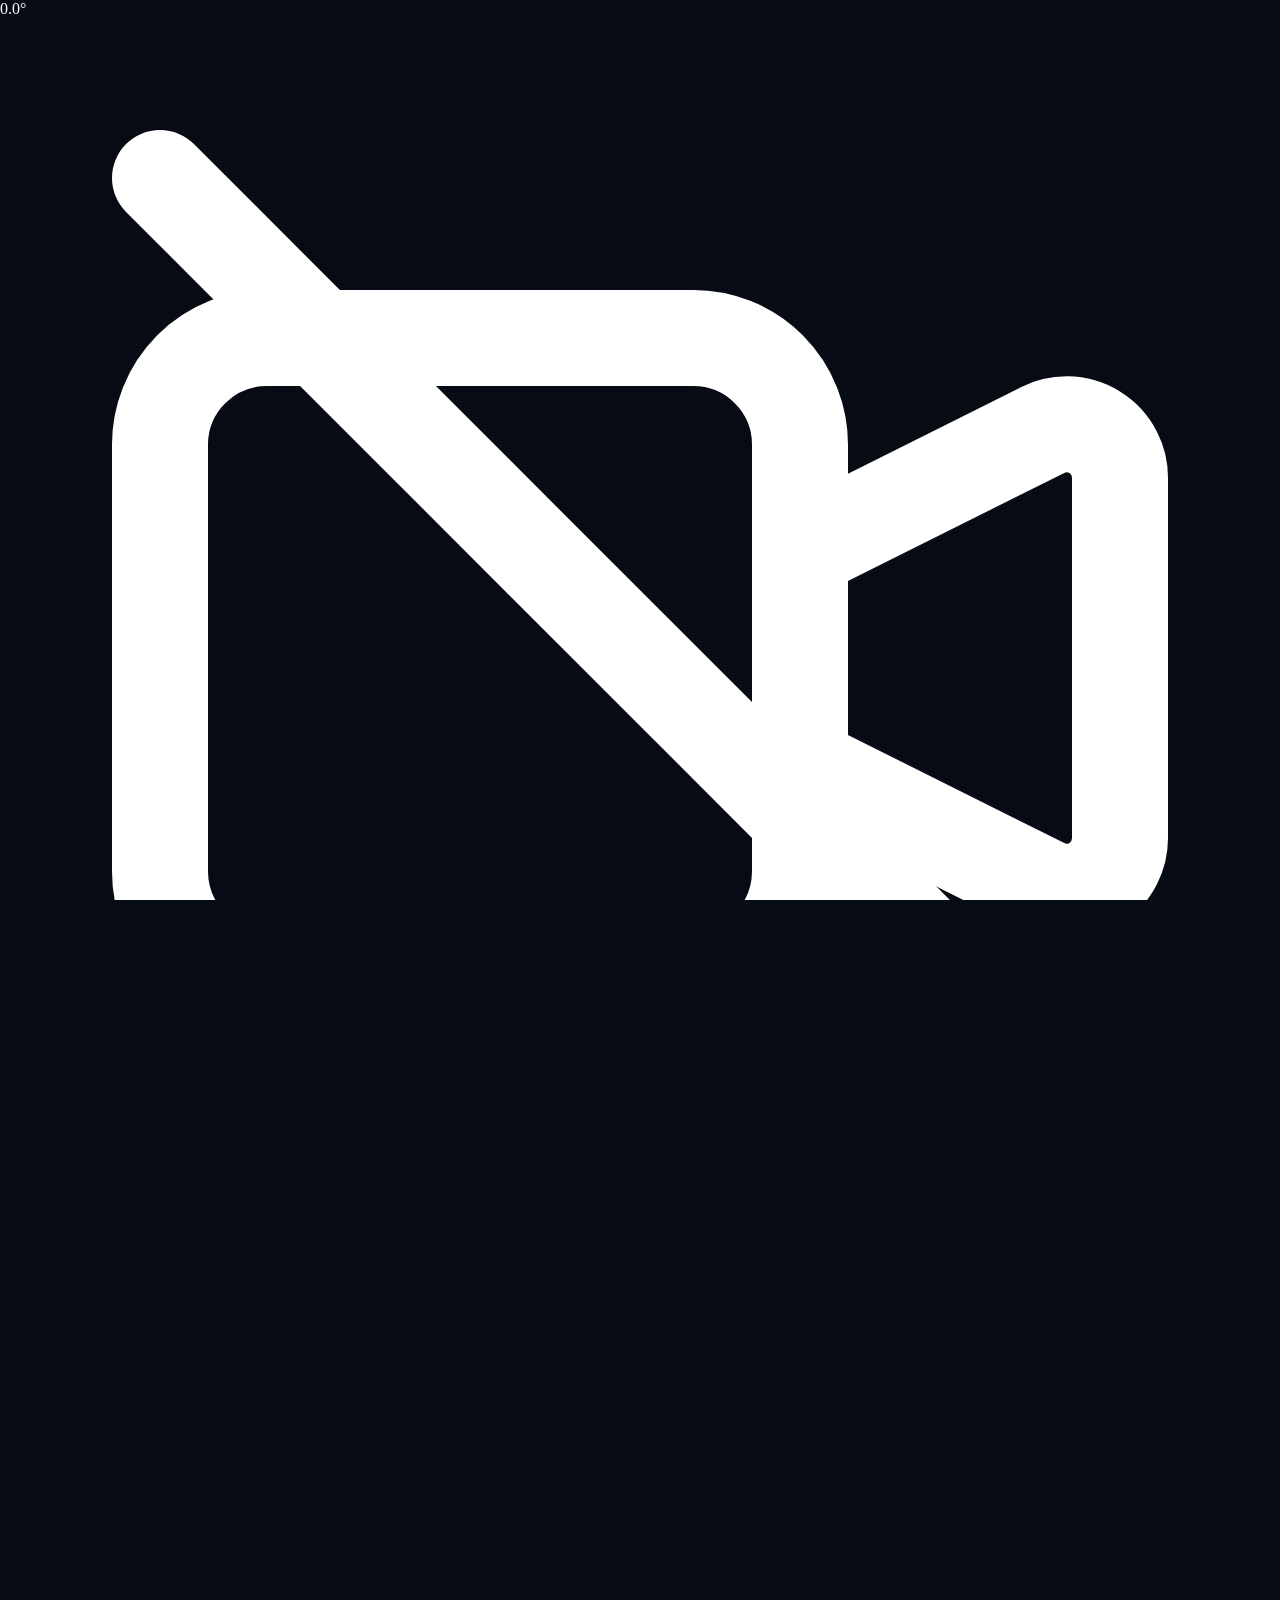
==== 4kamera.html @ cb36cef1 "Rename kamera.html to 4kamera.html" ====
<!DOCTYPE html>
<html lang="id">
<head>
    <meta charset="UTF-8">
    <meta name="viewport" content="width=device-width, initial-scale=1.0, maximum-scale=1.0, user-scalable=no, viewport-fit=cover">
    <title>Kamera Inspeksi - BBWS Brantas</title>
    <link rel="icon" href="data:,">
    <link rel="preconnect" href="https://fonts.googleapis.com">
    <link rel="preconnect" href="https://fonts.gstatic.com" crossorigin>
    <link href="https://fonts.googleapis.com/css2?family=Inter:wght@400;500;600;700;800;900&family=JetBrains+Mono:wght@600;700;800&display=swap" rel="stylesheet">
    <script src="https://cdn.tailwindcss.com/3.4.17"></script>
    <script>
        tailwind.config = {
            theme: {
                extend: {
                    fontFamily: {
                        sans: ['Inter', '-apple-system', 'BlinkMacSystemFont', 'Segoe UI', 'Roboto', 'sans-serif'],
                        mono: ['JetBrains Mono', 'monospace']
                    },
                    colors: {
                        pupr: { navy: '#0B1120', deep: '#1E3A8A', blue: '#1D4ED8', gold: '#F59E0B' }
                    }
                }
            }
        }
    </script>
    <style>
        html, body {
            background-color: #070B14;
            color: #FFFFFF;
            -webkit-tap-highlight-color: transparent;
            overflow: hidden;
            height: 100dvh;
            width: 100vw;
            margin: 0;
            padding: 0;
        }
        #cameraStream {
            position: absolute;
            inset: 0;
            width: 100%;
            height: 100%;
            object-fit: cover;
            z-index: 0;
            transition: transform 0.25s ease;
            transform: translate3d(0, 0, 0);
            backface-visibility: hidden;
        }
        #cameraStream.mirror { transform: translate3d(0, 0, 0) scaleX(-1); }
        .camera-grid {
            background-image: linear-gradient(to right, rgba(255, 255, 255, 0.14) 1px, transparent 1px),
                              linear-gradient(to bottom, rgba(255, 255, 255, 0.14) 1px, transparent 1px);
            background-size: 33.333% 33.333%;
        }

        .orient-icon {
            transition: transform 0.35s cubic-bezier(0.22, 1, 0.36, 1);
            transform: translate3d(0, 0, 0);
            will-change: transform;
            backface-visibility: hidden;
        }
        body[data-phys-orient="landscape-ccw"] .orient-icon {
            transform: translate3d(0, 0, 0) rotate(90deg);
        }
        body[data-phys-orient="landscape-cw"] .orient-icon {
            transform: translate3d(0, 0, 0) rotate(-90deg);
        }
        body[data-phys-orient="upside-down"] .orient-icon {
            transform: translate3d(0, 0, 0) rotate(180deg);
        }

        /* Zona aman watermark agar tidak menabrak tombol progres & panel ikon kanan */
        .watermark {
            position: relative;
            z-index: 22;
            max-width: calc(100vw - 88px);
            transform: translate3d(0, 0, 0);
            will-change: transform;
            backface-visibility: hidden;
            -webkit-backface-visibility: hidden;
            transition: transform 0.35s cubic-bezier(0.22, 1, 0.36, 1), top 0.35s ease, bottom 0.35s ease, left 0.35s ease, right 0.35s ease, max-width 0.35s ease;
            transform-origin: bottom left;
        }

        /* Rotasi +90° (landscape-ccw): aman di kiri atas, jauh di atas tombol progres bawah */
        body[data-phys-orient="landscape-ccw"] .watermark {
            position: fixed;
            top: 76px;
            left: 16px;
            bottom: auto;
            right: auto;
            width: auto;
            max-width: min(310px, calc(100dvh - 310px));
            transform-origin: top left;
            transform: translate3d(0, 0, 0) rotate(90deg) translateY(-100%);
        }

        /* Rotasi -90° (landscape-cw): aman di kanan atas-tengah, menghindari kolom ikon & tombol progres */
        body[data-phys-orient="landscape-cw"] .watermark {
            position: fixed;
            top: 84px;
            right: 68px;
            bottom: auto;
            left: auto;
            width: auto;
            max-width: min(300px, calc(100dvh - 315px));
            transform-origin: top right;
            transform: translate3d(0, 0, 0) rotate(-90deg) translateY(-100%);
        }

        /* Rotasi 180° (upside-down): aman di kanan atas dengan batas tinggi/lebar agar tidak turun ke tombol progres */
        body[data-phys-orient="upside-down"] .watermark {
            position: fixed;
            top: 76px;
            right: 16px;
            bottom: auto;
            left: auto;
            width: auto;
            max-width: min(330px, calc(100vw - 88px));
            transform-origin: top right;
            transform: translate3d(0, 0, 0) rotate(180deg) translateY(-100%);
        }

        @media (orientation: landscape) {
            .orient-icon { transform: translate3d(0, 0, 0) !important; }
            .watermark {
                position: static !important;
                width: auto !important;
                max-width: min(440px, 54vw) !important;
                transform: translate3d(0, 0, 0) !important;
                transform-origin: bottom left !important;
            }
            #watermarkOverlay { font-size: 0.88em; }
            #cameraHeader { padding-top: 0.65rem !important; padding-bottom: 0.75rem !important; }
            #cameraFooter { padding-top: 0.5rem !important; padding-bottom: 0.75rem !important; }
            #modeSelectorRow { margin-bottom: 0.65rem !important; }
            #shutterBtn { width: 4.1rem !important; height: 4.1rem !important; }
            #navLinksRow { margin-top: 0.45rem !important; }
        }

        .wm-text-shadow {
            text-shadow: 0 1px 3px rgba(0, 0, 0, 0.95), 0 2px 8px rgba(0, 0, 0, 0.85);
        }

        #waterpasTrack, #waterpasBubble {
            transform: translate3d(0, 0, 0);
            will-change: transform;
            backface-visibility: hidden;
        }

        @keyframes pulsePop {
            0% { transform: scale(0.7); opacity: 0; }
            40% { transform: scale(1.08); opacity: 1; }
            100% { transform: scale(1); opacity: 1; }
        }
        .countdown-pop { animation: pulsePop 0.35s cubic-bezier(0.16, 1, 0.3, 1); }
        #flashEffect { position: absolute; inset: 0; background: #FFFFFF; z-index: 45; opacity: 0; pointer-events: none; }
        .flash-animate { animation: flashAnim 0.32s ease-out; }
        @keyframes flashAnim { 0% { opacity: 0.92; } 100% { opacity: 0; } }
        .hide-scrollbar::-webkit-scrollbar { display: none; }
        .hide-scrollbar { -ms-overflow-style: none; scrollbar-width: none; }
    </style>
    <script src="https://cdn.jsdelivr.net/npm/@supabase/supabase-js@2"></script>
    <script src="assets/js/supabase.js"></script>
</head>
<body class="relative select-none font-sans antialiased" data-phys-orient="portrait">

    <!-- 1. VIEWFINDER KAMERA -->
    <div id="viewfinderStage" class="absolute inset-0 overflow-hidden bg-slate-950">
        <video id="cameraStream" autoplay playsinline muted></video>
        <div id="gridOverlay" class="hidden camera-grid absolute inset-0 z-[5] pointer-events-none"></div>

        <!-- WATERPAS DIGITAL (DEFAULT NONAKTIF) -->
        <div id="waterpasWrapper" class="hidden absolute inset-0 z-[7] pointer-events-none flex items-center justify-center">
            <div class="relative flex flex-col items-center">
                <div class="w-44 h-[1.5px] bg-white/30 relative flex items-center justify-center">
                    <div class="w-8 h-3 border-x-2 border-amber-400/80"></div>
                    <div id="waterpasBar" class="absolute w-32 h-[2px] bg-amber-400 rounded-full transition-colors duration-150"></div>
                </div>
                <div id="waterpasTrack" class="mt-2.5 w-32 h-3.5 rounded-full bg-black/55 border border-white/25 backdrop-blur-xs relative flex items-center justify-center overflow-hidden">
                    <div class="w-4 h-full border-x border-white/40 z-10"></div>
                    <div id="waterpasBubble" class="w-3.5 h-2.5 rounded-full bg-amber-400 shadow-[0_0_8px_rgba(251,191,36,0.9)]"></div>
                </div>
                <span id="waterpasDegText" class="mt-1 px-1.5 py-0.5 rounded bg-black/50 font-mono text-[10px] font-bold text-amber-300 tabular-nums">0.0°</span>
            </div>
        </div>

        <!-- FALLBACK KAMERA -->
        <div id="cameraFallback" class="hidden absolute inset-0 z-[6] bg-gradient-to-b from-slate-900 via-slate-950 to-black flex flex-col items-center justify-center px-6 text-center pointer-events-auto">
            <div class="w-16 h-16 rounded-3xl bg-amber-500/15 border border-amber-400/30 text-amber-400 flex items-center justify-center mb-4">
                <svg class="w-8 h-8" fill="none" stroke="currentColor" viewBox="0 0 24 24"><path stroke-linecap="round" stroke-linejoin="round" stroke-width="1.8" d="M15 10l4.553-2.276A1 1 0 0121 8.618v6.764a1 1 0 01-1.447.894L15 14M5 18h8a2 2 0 002-2V8a2 2 0 00-2-2H5a2 2 0 00-2 2v8a2 2 0 002 2z"/><path stroke-linecap="round" stroke-linejoin="round" stroke-width="1.8" d="M3 3l18 18"/></svg>
            </div>
            <h2 class="text-base sm:text-lg font-bold text-white">Akses Kamera Diperlukan</h2>
            <p id="cameraErrorMsg" class="text-xs text-slate-400 max-w-xs mt-1.5 leading-relaxed">Izinkan akses kamera pada browser melalui HTTPS atau Localhost untuk mengambil foto verifikasi lapangan.</p>
            <div class="flex flex-wrap items-center justify-center gap-2.5 mt-5">
                <button type="button" onclick="initCamera()" class="px-4 py-2.5 rounded-xl bg-pupr-blue hover:bg-blue-600 text-white text-xs font-bold transition shadow-lg">Coba Aktifkan Ulang</button>
                <button type="button" onclick="simulateCameraCapture()" class="px-4 py-2.5 rounded-xl bg-white/10 hover:bg-white/20 border border-white/15 text-slate-200 text-xs font-semibold transition">Simulasi Jepret (Demo)</button>
            </div>
        </div>
    </div>

    <!-- LOGO LIVE OVERLAY -->
    <div id="liveLogoWrapper" class="fixed z-[25] top-20 right-4 pointer-events-none transition-all duration-300" style="transform: translate3d(0,0,0); backface-visibility: hidden;">
        <img id="liveLogoImg" src="assets/img/logo-bbws.svg" onerror="this.src='assets/img/logo.png'" alt="Logo Instansi" class="orient-icon w-16 h-16 object-contain rounded-xl border-2 border-white shadow-lg bg-white/10">
    </div>

    <!-- 2. UI OVERLAY UTAMA -->
    <div class="relative z-20 h-full w-full flex flex-col justify-between pointer-events-none">
        <!-- HEADER -->
        <header id="cameraHeader" class="relative z-30 pointer-events-auto flex items-center justify-between gap-2 px-3.5 sm:px-5 pt-3.5 pb-4 bg-gradient-to-b from-black/85 via-black/45 to-transparent">
            <div class="flex items-center gap-1.5 sm:gap-2">
                <button type="button" onclick="window.location.href='home.html'" title="Kembali ke Beranda" class="w-10 h-10 bg-black/50 hover:bg-black/70 backdrop-blur-md border border-white/15 rounded-full flex items-center justify-center text-white transition active:scale-95">
                    <svg class="w-5 h-5 orient-icon" fill="none" stroke="currentColor" viewBox="0 0 24 24"><path stroke-linecap="round" stroke-linejoin="round" stroke-width="2" d="M10 19l-7-7m0 0l7-7m-7 7h18"/></svg>
                </button>
                <button type="button" onclick="cycleFlashMode()" id="btnQuickFlash" title="Mode Flash (Mati / Aktif / Auto)" class="w-10 h-10 bg-black/50 hover:bg-black/70 backdrop-blur-md border border-white/15 rounded-full flex items-center justify-center text-white/70 transition active:scale-95 relative">
                    <svg class="w-4 h-4 orient-icon" fill="none" stroke="currentColor" viewBox="0 0 24 24"><path stroke-linecap="round" stroke-linejoin="round" stroke-width="2" d="M13 10V3L4 14h7v7l9-11h-7z"/></svg>
                    <span id="flashBadgeText" class="hidden absolute -bottom-1 right-0.5 px-1 rounded bg-amber-400 text-slate-950 text-[8px] font-black leading-tight">ON</span>
                </button>
            </div>

            <!-- Pintasan langsung menuju halaman laporan.html -->
            <button type="button" onclick="goToLaporanPage()" class="flex items-center gap-2 bg-slate-900/85 hover:bg-slate-800 backdrop-blur-md border border-white/25 px-3.5 py-2 rounded-full text-white transition active:scale-95 shadow-lg whitespace-nowrap">
                <svg class="w-4 h-4 text-emerald-400 shrink-0" fill="none" stroke="currentColor" viewBox="0 0 24 24"><path stroke-linecap="round" stroke-linejoin="round" stroke-width="2" d="M9 12l2 2 4-4m5.618-4.016A11.955 11.955 0 0112 2.944a11.955 11.955 0 01-8.618 3.04A12.02 12.02 0 003 9c0 5.591 3.824 10.29 9 11.622 5.176-1.332 9-6.03 9-11.622 0-1.042-.133-2.052-.382-3.016z"/></svg>
                <span class="text-xs font-bold tracking-wide">Buat Laporan</span>
                <span id="photoProgressCountBadge" class="px-2 py-0.5 rounded-full bg-amber-400 text-slate-950 text-[10px] font-black leading-none">0/3</span>
            </button>

            <!-- Tombol Rotasi Kamera Depan / Belakang -->
            <div class="flex items-center gap-2">
                <button type="button" onclick="switchCamera()" id="btnSwitchCamera" title="Ganti Kamera Depan / Belakang" class="w-10 h-10 bg-black/55 hover:bg-black/75 backdrop-blur-md border border-white/20 rounded-full flex items-center justify-center text-white transition active:scale-95">
                    <svg class="w-5 h-5 orient-icon" fill="none" stroke="currentColor" viewBox="0 0 24 24">
                        <path stroke-linecap="round" stroke-linejoin="round" stroke-width="1.9" d="M4 4v5h.582m15.356 2A8.001 8.001 0 004.582 9m0 0H9m11 11v-5h-.581m0 0a8.003 8.003 0 01-15.357-2m15.357 2H15"/>
                    </svg>
                </button>
            </div>
        </header>

        <!-- WATERMARK & TOOLS -->
        <div class="flex-1 relative flex items-end justify-between px-3.5 sm:px-6 pb-2.5 max-w-5xl w-full mx-auto min-h-0">
            <div id="watermarkContainer" class="watermark pointer-events-none">
                <div id="watermarkOverlay" class="w-fit max-w-full rounded-2xl transition-all duration-300 font-sans">
                    <div id="wmHeaderBanner" class="hidden items-center gap-2 bg-pupr-blue text-white px-3.5 py-1.5 rounded-t-xl text-[11px] sm:text-xs font-extrabold tracking-wide uppercase">
                        <span class="w-2 h-2 rounded-full bg-amber-400"></span><span>INSPEKSI LAPANGAN • BBWS BRANTAS</span>
                    </div>
                    <div id="wmInnerWrap" class="p-0.5 rounded-2xl">
                        <div class="flex flex-wrap items-center gap-1.5 mb-2">
                            <span id="wmId" class="bg-amber-400 text-slate-950 font-black px-2.5 py-1 rounded-md text-sm sm:text-base tracking-tight shadow-md">MEMUAT...</span>
                            <span id="wmTime" class="bg-white/95 text-slate-950 font-black px-2.5 py-1 rounded-md text-sm sm:text-base shadow-md tabular-nums">--:--</span>
                            <span id="wmProgressBadge" class="bg-pupr-blue text-white font-extrabold px-2.5 py-1 rounded-md text-xs sm:text-sm shadow-md">0%</span>
                        </div>
                        <div id="wmDetailBox" class="border-l-[3.5px] border-amber-400 pl-3 py-0.5 wm-text-shadow">
                            <p id="wmDate" class="font-extrabold text-sm sm:text-base text-white leading-tight">Memuat tanggal...</p>
                            <p id="wmAddress" class="text-xs sm:text-sm font-medium text-white leading-snug mt-1 break-words">Mendeteksi lokasi...</p>
                            <p id="wmCoords" class="text-xs sm:text-sm font-bold font-mono text-amber-300 mt-1 tabular-nums">Menunggu GPS...</p>
                            <p id="wmNoteDisplay" class="hidden text-xs font-semibold text-sky-200 mt-1.5 bg-black/55 px-2.5 py-1 rounded-md w-fit break-words"></p>
                            <div class="flex items-center gap-1.5 mt-1.5 text-[11px] text-white/90 font-medium">
                                <svg class="w-3.5 h-3.5 text-emerald-400 shrink-0" fill="none" stroke="currentColor" viewBox="0 0 24 24"><path stroke-linecap="round" stroke-linejoin="round" stroke-width="2.2" d="M9 12l2 2 4-4m5.618-4.016A11.955 11.955 0 0112 2.944a11.955 11.955 0 01-8.618 3.04A12.02 12.02 0 003 9c0 5.591 3.824 10.29 9 11.622 5.176-1.332 9-6.03 9-11.622 0-1.042-.133-2.052-.382-3.016z"/></svg>
                                <span>Timemark BBWS menjamin keaslian waktu & GPS</span>
                            </div>
                        </div>
                    </div>
                </div>
            </div>

            <div class="relative z-30 pointer-events-auto flex flex-col items-center gap-2 mb-1.5 shrink-0 ml-auto">
                <button type="button" onclick="cycleTimer()" title="Timer Jepret" class="w-10 h-10 rounded-full bg-black/55 hover:bg-black/75 backdrop-blur-md border border-white/20 flex items-center justify-center text-[11px] font-extrabold text-white transition active:scale-95"><span id="timerLabel" class="orient-icon">0s</span></button>
                <button type="button" onclick="cycleZoom()" title="Zoom Lensa" class="w-10 h-10 rounded-full bg-black/55 hover:bg-black/75 backdrop-blur-md border border-white/20 flex items-center justify-center text-[11px] font-extrabold text-white transition active:scale-95"><span id="zoomLabel" class="orient-icon">1.0x</span></button>
                <button type="button" onclick="openSheet('templateSheet'); setTimeout(() => document.getElementById('customNoteInput').focus(), 200)" title="Tambah Catatan Watermark" class="w-10 h-10 rounded-full bg-black/55 hover:bg-black/75 backdrop-blur-md border border-white/20 flex items-center justify-center text-white transition active:scale-95"><svg class="w-4 h-4 orient-icon" fill="none" stroke="currentColor" viewBox="0 0 24 24"><path stroke-linecap="round" stroke-linejoin="round" stroke-width="2" d="M11 5H6a2 2 0 00-2 2v11a2 2 0 002 2h11a2 2 0 002-2v-5m-1.414-9.414a2 2 0 112.828 2.828L11.828 15H9v-2.828l8.586-8.586z"/></svg></button>
                <button type="button" onclick="updateLocationInfo(true)" title="Perbarui GPS" class="w-10 h-10 rounded-full bg-black/55 hover:bg-black/75 backdrop-blur-md border border-white/20 flex items-center justify-center text-emerald-300 transition active:scale-95"><svg class="w-4 h-4 orient-icon" fill="none" stroke="currentColor" viewBox="0 0 24 24"><path stroke-linecap="round" stroke-linejoin="round" stroke-width="2" d="M17.657 16.657L13.414 20.9a1.998 1.998 0 01-2.827 0l-4.244-4.243a8 8 0 1111.314 0z"/><path stroke-linecap="round" stroke-linejoin="round" stroke-width="2" d="M15 11a3 3 0 11-6 0 3 3 0 016 0z"/></svg></button>
            </div>
        </div>

        <!-- FOOTER (SHUTTER & KONTROL) -->
        <footer id="cameraFooter" class="relative z-30 pointer-events-auto pt-2.5 pb-5 sm:pb-6 px-4 bg-gradient-to-t from-black via-black/85 to-transparent">
            <div class="max-w-md mx-auto">
                <div id="modeSelectorRow" class="flex items-center justify-center gap-2 mb-4">
                    <button type="button" onclick="setMode('0')" id="btnMode0" class="px-3.5 py-1.5 rounded-full text-xs font-extrabold bg-amber-400 text-slate-950 shadow-lg shadow-amber-500/25 transition flex items-center gap-1.5"><span>0% Awal</span><span id="chkMode0" class="hidden text-emerald-800 font-black">✓</span></button>
                    <button type="button" onclick="setMode('50')" id="btnMode50" class="px-3.5 py-1.5 rounded-full text-xs font-bold bg-white/15 hover:bg-white/25 text-white backdrop-blur-md border border-white/10 transition flex items-center gap-1.5"><span>50% Proses</span><span id="chkMode50" class="hidden text-emerald-400 font-black">✓</span></button>
                    <button type="button" onclick="setMode('100')" id="btnMode100" class="px-3.5 py-1.5 rounded-full text-xs font-bold bg-white/15 hover:bg-white/25 text-white backdrop-blur-md border border-white/10 transition flex items-center gap-1.5"><span>100% Selesai</span><span id="chkMode100" class="hidden text-emerald-400 font-black">✓</span></button>
                </div>

                <div class="flex items-center justify-between px-4 sm:px-8">
                    <!-- Galeri Sesi Foto -->
                    <button type="button" onclick="openSheet('sessionPhotosSheet')" class="flex flex-col items-center gap-1 group">
                        <div id="sessionThumbBox" class="w-12 h-12 rounded-2xl bg-white/15 group-hover:bg-white/25 border border-white/25 backdrop-blur-md flex items-center justify-center overflow-hidden transition"><svg class="w-5 h-5 text-slate-300 orient-icon" fill="none" stroke="currentColor" viewBox="0 0 24 24"><path stroke-linecap="round" stroke-linejoin="round" stroke-width="1.9" d="M4 16l4.586-4.586a2 2 0 012.828 0L16 16m-2-2l1.586-1.586a2 2 0 012.828 0L20 14m-6-6h.01M6 20h12a2 2 0 002-2V6a2 2 0 00-2-2H6a2 2 0 00-2 2v12a2 2 0 002 2z"/></svg></div>
                        <span class="text-[10px] font-semibold text-slate-300">Sesi Foto</span>
                    </button>

                    <!-- TOMBOL SHUTTER -->
                    <button id="shutterBtn" type="button" onclick="triggerCapture()" aria-label="Ambil Foto" class="w-20 h-20 rounded-full border-4 border-white p-1.5 flex items-center justify-center bg-transparent active:scale-90 transition shadow-[0_0_28px_rgba(255,255,255,0.25)] cursor-pointer touch-manipulation"><div class="w-full h-full bg-white hover:bg-slate-100 rounded-full transition pointer-events-none"></div></button>

                    <button type="button" onclick="openSheet('templateSheet')" class="flex flex-col items-center gap-1 group">
                        <div class="w-12 h-12 rounded-2xl bg-white/15 group-hover:bg-white/25 border border-white/25 backdrop-blur-md flex items-center justify-center text-white transition"><svg class="w-5 h-5 text-sky-300 orient-icon" fill="none" stroke="currentColor" viewBox="0 0 24 24"><path stroke-linecap="round" stroke-linejoin="round" stroke-width="1.9" d="M4 5a1 1 0 011-1h14a1 1 0 011 1v2a1 1 0 01-1 1H5a1 1 0 01-1-1V5zM4 13a1 1 0 011-1h6a1 1 0 011 1v6a1 1 0 01-1 1H5a1 1 0 01-1-1v-6zM16 13a1 1 0 011-1h2a1 1 0 011 1v6a1 1 0 01-1 1h-2a1 1 0 01-1-1v-6z"/></svg></div>
                        <span class="text-[10px] font-semibold text-slate-300">Templat & Logo</span>
                    </button>
                </div>

                <div id="navLinksRow" class="flex items-center justify-center gap-6 mt-3 text-[11px] font-bold">
                    <button type="button" onclick="goToLaporanPage()" class="text-slate-400 hover:text-white transition">Laporan</button>
                    <span class="text-white border-b-2 border-amber-400 pb-0.5">Kamera</span>
                    <button type="button" onclick="window.location.href='home.html'" class="text-slate-400 hover:text-white transition">Beranda</button>
                    <button type="button" onclick="openSheet('settingsSheet')" class="text-slate-400 hover:text-white transition">Setelan</button>
                </div>
            </div>
        </footer>
    </div>

    <!-- BOTTOM SHEET 1: RINGKASAN SESI FOTO & STATUS DRIVE -->
    <div id="sessionPhotosSheet" class="hidden fixed inset-0 z-50 bg-slate-950/80 backdrop-blur-sm flex-col justify-end" onclick="if(event.target===this) closeSheet('sessionPhotosSheet')">
        <div class="bg-white text-slate-900 rounded-t-[28px] max-w-xl w-full mx-auto shadow-2xl border-t border-slate-200 p-5 sm:p-6">
            <div class="flex items-center justify-between pb-3.5 border-b border-slate-100">
                <div>
                    <div class="flex items-center gap-1.5">
                        <span id="attendanceSummaryBadge" class="inline-block text-[10px] font-bold text-slate-500 bg-slate-100 px-2 py-0.5 rounded-md">Belum Absen Masuk</span>
                        <span id="driveSyncGlobalBadge" class="inline-block text-[10px] font-bold text-sky-700 bg-sky-50 px-2 py-0.5 rounded-md border border-sky-200">Auto-Backup Drive</span>
                    </div>
                    <h3 class="text-base sm:text-lg font-extrabold text-slate-900 mt-1">Dokumentasi Sesi (0% • 50% • 100%)</h3>
                </div>
                <div class="flex items-center gap-2">
                    <button type="button" onclick="openConfirmResetModal()" class="w-9 h-9 rounded-full bg-red-50 hover:bg-red-100 flex items-center justify-center text-red-600 transition" title="Kosongkan Sesi Foto">
                        <svg class="w-4 h-4" fill="none" stroke="currentColor" viewBox="0 0 24 24"><path stroke-linecap="round" stroke-linejoin="round" stroke-width="2" d="M19 7l-.867 12.142A2 2 0 0116.138 21H7.862a2 2 0 01-1.995-1.858L5 7m5 4v6m4-6v6m1-10V4a1 1 0 00-1-1h-4a1 1 0 00-1 1v3M4 7h16"/></svg>
                    </button>
                    <button type="button" onclick="closeSheet('sessionPhotosSheet')" class="w-9 h-9 rounded-full bg-slate-100 hover:bg-slate-200 flex items-center justify-center text-slate-600">
                        <svg class="w-5 h-5" fill="none" stroke="currentColor" viewBox="0 0 24 24"><path stroke-linecap="round" stroke-linejoin="round" stroke-width="2" d="M6 18L18 6M6 6l12 12"/></svg>
                    </button>
                </div>
            </div>

            <div class="grid grid-cols-3 gap-2.5 mt-4">
                <div class="p-2.5 rounded-2xl border border-slate-200 bg-slate-50 flex flex-col items-center text-center">
                    <span class="text-[11px] font-extrabold text-slate-800">0% Awal</span>
                    <span id="metaTime0" class="text-[9px] text-slate-400 mb-1">Absen Masuk</span>
                    <div id="slotImg0" onclick="previewSlotPhoto('0')" class="w-full h-24 rounded-xl bg-slate-200/70 flex items-center justify-center overflow-hidden mb-1.5 text-[10px] text-slate-400 cursor-pointer hover:opacity-85 transition">Belum</div>
                    <span id="driveBadge0" class="text-[9px] font-semibold text-slate-400 mb-1.5">Menunggu foto</span>
                    <button type="button" onclick="jumpToCameraMode('0')" class="w-full py-1.5 rounded-lg bg-pupr-blue hover:bg-blue-700 text-white text-[11px] font-bold transition">Ambil 0%</button>
                </div>
                <div class="p-2.5 rounded-2xl border border-slate-200 bg-slate-50 flex flex-col items-center text-center">
                    <span class="text-[11px] font-extrabold text-slate-800">50% Proses</span>
                    <span id="metaTime50" class="text-[9px] text-slate-400 mb-1">Progres Kerja</span>
                    <div id="slotImg50" onclick="previewSlotPhoto('50')" class="w-full h-24 rounded-xl bg-slate-200/70 flex items-center justify-center overflow-hidden mb-1.5 text-[10px] text-slate-400 cursor-pointer hover:opacity-85 transition">Belum</div>
                    <span id="driveBadge50" class="text-[9px] font-semibold text-slate-400 mb-1.5">Menunggu foto</span>
                    <button type="button" onclick="jumpToCameraMode('50')" class="w-full py-1.5 rounded-lg bg-pupr-blue hover:bg-blue-700 text-white text-[11px] font-bold transition">Ambil 50%</button>
                </div>
                <div class="p-2.5 rounded-2xl border border-slate-200 bg-slate-50 flex flex-col items-center text-center">
                    <span class="text-[11px] font-extrabold text-slate-800">100% Selesai</span>
                    <span id="metaTime100" class="text-[9px] text-slate-400 mb-1">Absen Pulang</span>
                    <div id="slotImg100" onclick="previewSlotPhoto('100')" class="w-full h-24 rounded-xl bg-slate-200/70 flex items-center justify-center overflow-hidden mb-1.5 text-[10px] text-slate-400 cursor-pointer hover:opacity-85 transition">Belum</div>
                    <span id="driveBadge100" class="text-[9px] font-semibold text-slate-400 mb-1.5">Menunggu foto</span>
                    <button type="button" onclick="jumpToCameraMode('100')" class="w-full py-1.5 rounded-lg bg-pupr-blue hover:bg-blue-700 text-white text-[11px] font-bold transition">Ambil 100%</button>
                </div>
            </div>

            <div class="mt-4 p-3 rounded-2xl bg-emerald-50/90 border border-emerald-200 text-[11px] text-emerald-900">
                <strong>Proteksi Sesi Aktif:</strong> Setiap foto yang disimpan otomatis di-backup ke Google Drive instansi sehingga aman meski terjadi jeda waktu atau pergantian sesi.
            </div>

            <div class="mt-4 flex items-center gap-2.5">
                <button type="button" onclick="closeSheet('sessionPhotosSheet')" class="px-4 py-3 rounded-2xl bg-slate-100 hover:bg-slate-200 text-slate-700 font-bold text-xs">Tutup</button>
                <button type="button" onclick="goToLaporanPage()" class="flex-1 py-3.5 px-5 rounded-2xl bg-gradient-to-r from-pupr-deep to-pupr-blue hover:from-blue-900 hover:to-blue-700 text-white font-extrabold text-xs sm:text-sm shadow-lg transition">
                    Lanjut ke Halaman Laporan &rarr;
                </button>
            </div>
        </div>
    </div>

    <!-- BOTTOM SHEET 2: PENGATURAN SISTEM, GRID (#), WATERPAS & SENSOR -->
    <div id="settingsSheet" class="hidden fixed inset-0 z-50 bg-black/60 backdrop-blur-xs flex-col justify-end" onclick="if(event.target===this) closeSheet('settingsSheet')">
        <div class="bg-white text-slate-900 rounded-t-[28px] p-5 sm:p-6 max-w-xl w-full mx-auto shadow-2xl max-h-[85vh] overflow-y-auto">
            <div class="flex items-center justify-between pb-3.5 border-b border-slate-100">
                <div><h3 class="text-base sm:text-lg font-extrabold text-slate-900">Pengaturan Kamera & Sistem</h3><p class="text-[11px] text-slate-500">Bantuan grid (#), waterpas, orientasi sensor & keamanan galeri</p></div>
                <button type="button" onclick="closeSheet('settingsSheet')" class="w-8 h-8 rounded-full bg-slate-100 hover:bg-slate-200 flex items-center justify-center text-slate-600"><svg class="w-4 h-4" fill="none" stroke="currentColor" viewBox="0 0 24 24"><path stroke-linecap="round" stroke-linejoin="round" stroke-width="2" d="M6 18L18 6M6 6l12 12"/></svg></button>
            </div>
            <div class="space-y-4 mt-4 text-xs">
                <div class="p-3.5 rounded-2xl bg-slate-50 border border-slate-200/80 space-y-2.5">
                    <p class="font-bold text-slate-900">Bantuan Komposisi & Kemiringan (Default: Mati)</p>
                    <div class="grid grid-cols-2 gap-2.5">
                        <button type="button" onclick="toggleGrid()" id="btnSettingGrid" class="flex items-center justify-between px-3.5 py-2.5 rounded-xl border border-slate-200 bg-white text-slate-700 font-bold transition">
                            <span class="flex items-center gap-2">
                                <span class="font-mono font-black text-sm text-pupr-blue">#</span>
                                <span>Grid Bantu</span>
                            </span>
                            <span id="gridStatusLabel" class="text-[10px] px-2 py-0.5 rounded-md bg-slate-200 text-slate-700 font-extrabold">MATI</span>
                        </button>
                        <button type="button" onclick="toggleWaterpas()" id="btnSettingWaterpas" class="flex items-center justify-between px-3.5 py-2.5 rounded-xl border border-slate-200 bg-white text-slate-700 font-bold transition">
                            <span class="flex items-center gap-2">
                                <svg class="w-4 h-4 text-emerald-600" fill="none" stroke="currentColor" viewBox="0 0 24 24"><path stroke-linecap="round" stroke-linejoin="round" stroke-width="2" d="M3 12h18M9 9v6m6-6v6"/></svg>
                                <span>Waterpas</span>
                            </span>
                            <span id="waterpasStatusLabel" class="text-[10px] px-2 py-0.5 rounded-md bg-slate-200 text-slate-700 font-extrabold">MATI</span>
                        </button>
                    </div>
                </div>

                <div class="p-3.5 rounded-2xl bg-slate-50 border border-slate-200/80 space-y-2.5">
                    <div class="flex items-center justify-between">
                        <div>
                            <p class="font-bold text-slate-900">Orientasi Kamera & Waterpas (LPF α=0.15)</p>
                            <p class="text-[11px] text-slate-500">Mendukung mode Potret, Lanskap & Terbalik 180°</p>
                        </div>
                        <span id="sensorStatusBadge" class="px-2 py-0.5 rounded-md bg-emerald-100 text-emerald-700 text-[10px] font-bold">Sensor Siap</span>
                    </div>
                    <div class="grid grid-cols-3 gap-2">
                        <button type="button" onclick="setOrientationMode('auto')" id="oriMode-auto" class="py-2 rounded-xl border-2 border-pupr-blue bg-blue-50 text-pupr-blue font-bold">Auto Sensor</button>
                        <button type="button" onclick="setOrientationMode('portrait')" id="oriMode-portrait" class="py-2 rounded-xl border border-slate-200 bg-white text-slate-600 font-semibold">Kunci Potret</button>
                        <button type="button" onclick="setOrientationMode('landscape')" id="oriMode-landscape" class="py-2 rounded-xl border border-slate-200 bg-white text-slate-600 font-semibold">Kunci Lanskap</button>
                    </div>
                    <button type="button" onclick="requestMotionPermission()" id="btnIosSensor" class="w-full py-2 rounded-xl bg-slate-900 text-white font-bold text-[11px] hover:bg-slate-800 transition">Aktifkan / Kalibrasi Sensor Kemiringan</button>
                </div>
                <div class="p-3.5 rounded-2xl bg-amber-50/70 border border-amber-200/80 flex items-center justify-between gap-3">
                    <div><p class="font-bold text-slate-900">Kebijakan Anti-Manipulasi Galeri</p><p class="text-[11px] text-slate-600 mt-0.5">Unggah galeri dikunci untuk mencegah foto lama. Hanya Admin yang dapat membuka.</p></div>
                    <button type="button" onclick="closeSheet('settingsSheet'); handleGalleryButtonClick();" class="shrink-0 px-3 py-2 rounded-xl bg-amber-500 hover:bg-amber-600 text-slate-950 font-extrabold text-[11px]">Otorisasi</button>
                </div>
                <div class="p-3.5 rounded-2xl bg-slate-50 border border-slate-200/80 space-y-2">
                    <div class="flex items-center justify-between"><p class="font-bold text-slate-900">Cadangan Google Drive & Supabase</p><span id="supabaseStatusBadge" class="px-2 py-0.5 rounded-md bg-emerald-100 text-emerald-700 text-[10px] font-bold">Auto-Sync Aktif</span></div>
                    <p class="text-[10px] text-slate-500">Foto disimpan di IndexedDB lokal & diunggah otomatis ke Drive setiap kali tombol Simpan Sesi ditekan.</p>
                </div>
            </div>
        </div>
    </div>

    <!-- BOTTOM SHEET 3: TEMPLAT, KETERANGAN & PENGATURAN LOGO -->
    <div id="templateSheet" class="hidden fixed inset-0 z-50 bg-black/55 backdrop-blur-xs flex-col justify-end" onclick="if(event.target===this) closeSheet('templateSheet')">
        <div class="bg-white text-slate-900 rounded-t-[28px] p-5 sm:p-6 max-w-xl w-full mx-auto shadow-2xl max-h-[88vh] overflow-y-auto hide-scrollbar">
            <div class="flex items-center justify-between pb-3 border-b border-slate-100">
                <div><h3 class="text-base sm:text-lg font-extrabold text-slate-900">Templat, Logo & Catatan</h3><p class="text-[11px] text-slate-500">Kustomisasi tampilan watermark & logo instansi</p></div>
                <button type="button" onclick="closeSheet('templateSheet')" class="w-8 h-8 rounded-full bg-slate-100 hover:bg-slate-200 flex items-center justify-center text-slate-600"><svg class="w-4 h-4" fill="none" stroke="currentColor" viewBox="0 0 24 24"><path stroke-linecap="round" stroke-linejoin="round" stroke-width="2" d="M6 18L18 6M6 6l12 12"/></svg></button>
            </div>

            <div class="mt-4 pb-4 border-b border-slate-100">
                <div class="flex items-center justify-between mb-3">
                    <div class="flex items-center gap-2">
                        <span class="text-xs font-extrabold text-slate-900">Pengaturan Logo</span>
                        <label class="inline-flex items-center gap-1.5 cursor-pointer bg-slate-100 px-2 py-0.5 rounded-full">
                            <input type="checkbox" id="toggleShowLogo" checked onchange="updateLogoSettings()" class="accent-pupr-blue w-3.5 h-3.5">
                            <span class="text-[10px] font-bold text-slate-700">Tampilkan</span>
                        </label>
                    </div>
                    <div class="flex items-center gap-2">
                        <button type="button" onclick="resetDefaultLogo()" class="text-[11px] font-semibold text-slate-500 hover:text-slate-800">Default</button>
                        <label for="logoUploadInput" class="text-xs font-extrabold text-pupr-blue hover:text-blue-700 cursor-pointer">Ganti Logo</label>
                        <input type="file" id="logoUploadInput" accept="image/*" class="hidden" onchange="handleLogoUpload(event)">
                    </div>
                </div>

                <div class="grid grid-cols-4 gap-2 mb-3">
                    <button type="button" onclick="setLogoPosition('top-left')" id="pos-top-left" class="py-2 px-1.5 rounded-xl border border-slate-200 text-[11px] font-semibold text-slate-600 hover:bg-slate-50">Kiri Atas</button>
                    <button type="button" onclick="setLogoPosition('top-right')" id="pos-top-right" class="py-2 px-1.5 rounded-xl border-2 border-pupr-blue bg-blue-50 text-[11px] font-bold text-pupr-blue">Kanan Atas</button>
                    <button type="button" onclick="setLogoPosition('bottom-left')" id="pos-bottom-left" class="py-2 px-1.5 rounded-xl border border-slate-200 text-[11px] font-semibold text-slate-600 hover:bg-slate-50">Kiri Bawah</button>
                    <button type="button" onclick="setLogoPosition('bottom-right')" id="pos-bottom-right" class="py-2 px-1.5 rounded-xl border border-slate-200 text-[11px] font-semibold text-slate-600 hover:bg-slate-50">Kanan Bawah</button>
                </div>

                <div class="grid grid-cols-2 gap-3 mb-3 p-3 rounded-2xl bg-slate-50 border border-slate-200/70">
                    <div>
                        <div class="flex justify-between text-[11px] font-bold text-slate-700 mb-1">
                            <span>Ukuran</span><span id="logoSizeVal" class="text-pupr-blue">64px</span>
                        </div>
                        <input type="range" id="logoSizeRange" min="40" max="110" value="64" oninput="updateLogoSettings()" class="w-full accent-pupr-blue cursor-pointer">
                    </div>
                    <div>
                        <div class="flex justify-between text-[11px] font-bold text-slate-700 mb-1">
                            <span>Transparansi</span><span id="logoOpacityVal" class="text-pupr-blue">100%</span>
                        </div>
                        <input type="range" id="logoOpacityRange" min="20" max="100" value="100" oninput="updateLogoSettings()" class="w-full accent-pupr-blue cursor-pointer">
                    </div>
                </div>

                <div class="grid grid-cols-3 gap-2.5">
                    <button type="button" onclick="toggleLogoOption('stroke')" id="btnLogoStroke" class="flex flex-col items-center justify-center gap-1 p-2.5 rounded-2xl border-2 border-pupr-blue bg-blue-50/70 text-pupr-blue transition">
                        <span class="font-black text-xs tracking-tight px-1.5 py-0.5 rounded border border-current">logo</span>
                        <span class="text-[11px] font-bold">Goresan</span>
                    </button>
                    <button type="button" onclick="toggleLogoOption('rounded')" id="btnLogoRounded" class="flex flex-col items-center justify-center gap-1 p-2.5 rounded-2xl border-2 border-pupr-blue bg-blue-50/70 text-pupr-blue transition">
                        <span class="font-bold text-xs px-2 py-0.5 rounded-lg border-2 border-current">logo</span>
                        <span class="text-[11px] font-bold">Sudut Bulat</span>
                    </button>
                    <button type="button" onclick="removeLogoBackground()" id="btnLogoRemoveBg" class="flex flex-col items-center justify-center gap-1 p-2.5 rounded-2xl border border-slate-200 hover:bg-slate-50 text-slate-600 transition">
                        <svg class="w-5 h-5" fill="none" stroke="currentColor" viewBox="0 0 24 24"><path stroke-linecap="round" stroke-linejoin="round" stroke-width="1.8" d="M12 3v3m0 12v3m9-9h-3M6 12H3m15.364-6.364l-2.121 2.121M8.757 15.243l-2.121 2.121m12.728 0l-2.121-2.121M8.757 8.757L6.636 6.636"/></svg>
                        <span class="text-[10px] font-bold leading-tight text-center">Hapus Latar</span>
                    </button>
                </div>
            </div>

            <div class="mt-4">
                <p class="text-[11px] font-bold text-slate-500 uppercase tracking-wider mb-2.5">Pilih Gaya Templat Watermark</p>
                <div class="grid grid-cols-2 gap-2.5">
                    <button type="button" onclick="selectTemplate(1)" id="tplCard1" class="text-left p-3 rounded-2xl border-2 border-pupr-blue bg-blue-50/60 transition"><div class="flex items-center gap-1 mb-1.5"><span class="bg-amber-400 text-slate-950 text-[9px] font-extrabold px-1.5 py-0.5 rounded">ID</span><span class="bg-slate-900 text-white text-[9px] font-bold px-1.5 py-0.5 rounded">11:48</span></div><p class="text-xs font-bold text-slate-900">Timemark PUPR</p><p class="text-[10px] text-slate-500">Bersih khas Timemark</p></button>
                    <button type="button" onclick="selectTemplate(2)" id="tplCard2" class="text-left p-3 rounded-2xl border border-slate-200 hover:bg-slate-50 transition"><div class="bg-pupr-blue text-white text-[9px] font-bold px-1.5 py-0.5 rounded mb-1.5 w-fit">INSPEKSI BBWS</div><p class="text-xs font-bold text-slate-900">Kartu Inspeksi</p><p class="text-[10px] text-slate-500">Header biru + kotak gelap</p></button>
                    <button type="button" onclick="selectTemplate(3)" id="tplCard3" class="text-left p-3 rounded-2xl border border-slate-200 hover:bg-slate-50 transition"><div class="bg-slate-900 text-sky-300 text-[9px] font-bold px-1.5 py-0.5 rounded mb-1.5 w-fit">DARK GLASS</div><p class="text-xs font-bold text-slate-900">Gelap Elegan</p><p class="text-[10px] text-slate-500">Kontras tinggi transparan</p></button>
                    <button type="button" onclick="selectTemplate(4)" id="tplCard4" class="text-left p-3 rounded-2xl border border-slate-200 hover:bg-slate-50 transition"><div class="bg-slate-200 text-slate-800 text-[9px] font-bold px-1.5 py-0.5 rounded mb-1.5 w-fit">MINIMALIS</div><p class="text-xs font-bold text-slate-900">Minimalis Ringkas</p><p class="text-[10px] text-slate-500">Teks putih berbayang</p></button>
                </div>
            </div>

            <div class="mt-4 pt-4 border-t border-slate-100">
                <div class="flex items-center justify-between mb-1.5"><label for="customNoteInput" class="text-xs font-extrabold text-slate-800">Keterangan / Catatan Pekerjaan</label><span class="text-[10px] font-semibold text-pupr-blue bg-blue-50 px-2 py-0.5 rounded-md">Opsional</span></div>
                <textarea id="customNoteInput" rows="2" maxlength="110" oninput="updateCustomNote(); saveSessionMetadata();" placeholder="Contoh: Babat rumput saluran sekunder HM 10+00 s/d 12+50..." class="w-full p-3 rounded-2xl border border-slate-300 text-xs sm:text-sm text-slate-900 focus:outline-none focus:border-pupr-blue focus:ring-2 focus:ring-blue-500/20"></textarea>
                <button type="button" onclick="closeSheet('templateSheet')" class="mt-3.5 w-full py-3 rounded-2xl bg-pupr-blue hover:bg-blue-700 text-white text-xs sm:text-sm font-bold transition shadow-md">Terapkan Pengaturan</button>
            </div>
        </div>
    </div>

    <!-- MODAL KONFIRMASI RESET -->
    <div id="confirmResetModal" class="hidden fixed inset-0 z-[60] bg-slate-950/75 backdrop-blur-sm items-center justify-center p-4" onclick="if(event.target===this) closeConfirmResetModal()">
        <div class="bg-white text-slate-900 rounded-3xl max-w-sm w-full p-6 shadow-2xl border border-slate-100"><h3 class="text-base font-extrabold text-slate-900">Hapus Foto Sesi Tersimpan?</h3><p class="text-xs text-slate-600 mt-1.5 leading-relaxed">Semua foto progres 0%, 50%, dan 100% yang tersimpan di sesi lokal akan dikosongkan (file yang sudah terunggah di Google Drive tetap aman).</p><div class="flex gap-2.5 mt-5"><button type="button" onclick="closeConfirmResetModal()" class="flex-1 py-2.5 rounded-xl bg-slate-100 hover:bg-slate-200 text-slate-700 text-xs font-bold">Batal</button><button type="button" onclick="executeResetSessionData()" class="flex-1 py-2.5 rounded-xl bg-red-600 hover:bg-red-700 text-white text-xs font-bold">Ya, Kosongkan</button></div></div>
    </div>

    <!-- MODAL PERINGATAN ANTI-TINDIH FOTO SESI -->
    <div id="overwriteWarnModal" class="hidden fixed inset-0 z-[70] bg-slate-950/85 backdrop-blur-sm items-center justify-center p-4" onclick="if(event.target===this) closeOverwriteWarnModal()">
        <div class="bg-white text-slate-900 rounded-3xl max-w-sm w-full p-6 shadow-2xl border border-amber-200">
            <div class="w-11 h-11 rounded-2xl bg-amber-100 text-amber-600 flex items-center justify-center mb-3">
                <svg class="w-6 h-6" fill="none" stroke="currentColor" viewBox="0 0 24 24"><path stroke-linecap="round" stroke-linejoin="round" stroke-width="2" d="M12 9v2m0 4h.01m-6.938 4h13.856c1.54 0 2.502-1.667 1.732-3L13.732 4c-.77-1.333-2.694-1.333-3.464 0L3.34 16c-.77 1.333.192 3 1.732 3z"/></svg>
            </div>
            <h3 class="text-base font-extrabold text-slate-900">Slot Foto <span id="owSlotLabel">0%</span> Sudah Terisi!</h3>
            <p id="owDetailText" class="text-xs text-slate-600 mt-1.5 leading-relaxed">Foto sebelumnya diambil pukul --:--. Jika menimpa slot ini, foto lama akan diganti (namun tetap dicadangkan di Google Drive).</p>
            <div class="flex flex-col gap-2 mt-4">
                <button type="button" id="owSwitchNextBtn" onclick="switchToNextEmptyAndSave()" class="w-full py-2.5 px-3 rounded-xl bg-pupr-blue hover:bg-blue-700 text-white text-xs font-extrabold transition">Pindahkan ke Slot Kosong Berikutnya</button>
                <div class="flex gap-2">
                    <button type="button" onclick="closeOverwriteWarnModal()" class="flex-1 py-2.5 rounded-xl bg-slate-100 hover:bg-slate-200 text-slate-700 text-xs font-bold">Batal</button>
                    <button type="button" onclick="forceSaveCurrentSlot()" class="flex-1 py-2.5 rounded-xl bg-amber-500 hover:bg-amber-600 text-slate-950 text-xs font-extrabold">Timpa Foto Ini</button>
                </div>
            </div>
        </div>
    </div>

    <!-- MODAL GALERI ADMIN -->
    <div id="adminGalleryModal" class="hidden fixed inset-0 z-[60] bg-slate-950/75 backdrop-blur-sm items-center justify-center p-4" onclick="if(event.target===this) closeAdminGalleryModal()">
        <div class="bg-white text-slate-900 rounded-3xl max-w-sm w-full p-6 shadow-2xl border border-slate-100"><div class="flex items-start justify-between mb-3"><div class="w-11 h-11 rounded-2xl bg-amber-100 text-amber-600 flex items-center justify-center"><svg class="w-6 h-6" fill="none" stroke="currentColor" viewBox="0 0 24 24"><path stroke-linecap="round" stroke-linejoin="round" stroke-width="2" d="M12 15v2m-6 4h12a2 2 0 002-2v-6a2 2 0 00-2-2H6a2 2 0 00-2 2v6a2 2 0 002 2zm10-10V7a4 4 0 00-8 0v4h8z"/></svg></div><button type="button" onclick="closeAdminGalleryModal()" class="text-slate-400 hover:text-slate-600 p-1"><svg class="w-5 h-5" fill="none" stroke="currentColor" viewBox="0 0 24 24"><path stroke-linecap="round" stroke-linejoin="round" stroke-width="2" d="M6 18L18 6M6 6l12 12"/></svg></button></div><h3 class="text-base font-extrabold text-slate-900">Unggah Galeri Dibatasi</h3><p class="text-xs text-slate-600 mt-1.5 leading-relaxed">Untuk mencegah manipulasi absensi & progres, pegawai wajib mengambil foto langsung dari kamera. Masukkan PIN Admin jika ada kondisi darurat.</p><div class="mt-4 pt-4 border-t border-slate-100"><label for="adminPinInput" class="block text-[11px] font-bold text-slate-700 mb-1.5">PIN Otorisasi Admin</label><div class="flex gap-2"><input type="password" id="adminPinInput" placeholder="Masukkan PIN" class="flex-1 px-3.5 py-2.5 rounded-xl border border-slate-300 text-xs focus:outline-none focus:border-pupr-blue"><button type="button" onclick="verifyAdminGalleryUnlock()" class="px-4 py-2.5 rounded-xl bg-slate-900 hover:bg-slate-800 text-white text-xs font-bold transition">Izinkan</button></div><p id="adminPinError" class="hidden text-[11px] text-red-600 font-semibold mt-1.5"></p></div><input type="file" id="adminGalleryFileInput" accept="image/*" class="hidden" onchange="handleAdminGalleryUpload(event)"></div>
    </div>

    <!-- MODAL PRATINJAU HASIL FOTO + KARTU DOKUMENTASI SESI 0/50/100 -->
    <div id="previewModal" class="hidden fixed inset-0 z-[60] bg-slate-950/95 backdrop-blur-md flex-col justify-between p-4 sm:p-6">
        <div class="flex items-center justify-between max-w-3xl w-full mx-auto">
            <div>
                <div class="flex items-center gap-2">
                    <span id="previewBadge" class="inline-block text-[11px] font-extrabold uppercase tracking-wider px-2.5 py-0.5 rounded-md bg-amber-400 text-slate-950">Progres 0%</span>
                    <span id="previewDriveChip" class="inline-flex items-center gap-1 text-[10px] font-bold px-2 py-0.5 rounded-md bg-sky-500/20 text-sky-300 border border-sky-400/30">
                        <span class="w-1.5 h-1.5 rounded-full bg-sky-400"></span>
                        <span>Siap Backup Drive</span>
                    </span>
                </div>
                <h3 class="text-base sm:text-lg font-bold text-white mt-1">Pratinjau & Slot Dokumentasi Sesi</h3>
            </div>
            <button type="button" onclick="closePreviewModal()" class="w-10 h-10 rounded-full bg-white/10 hover:bg-white/20 flex items-center justify-center text-white transition"><svg class="w-5 h-5" fill="none" stroke="currentColor" viewBox="0 0 24 24"><path stroke-linecap="round" stroke-linejoin="round" stroke-width="2" d="M6 18L18 6M6 6l12 12"/></svg></button>
        </div>

        <div class="flex-1 flex items-center justify-center my-3 overflow-hidden min-h-0">
            <img id="previewImageResult" src="" alt="Hasil Foto" class="max-h-full max-w-full rounded-2xl border border-white/15 shadow-2xl object-contain">
        </div>

        <div class="max-w-xl w-full mx-auto mb-3 p-2.5 rounded-2xl bg-slate-900/90 border border-white/15">
            <div class="flex items-center justify-between px-1 mb-2">
                <span class="text-[11px] font-extrabold text-slate-200">Target Slot Dokumentasi Sesi (Klik untuk pindah tahap):</span>
                <span id="previewSessionProgressText" class="text-[10px] font-mono font-bold text-amber-400">Terisi: 0/3</span>
            </div>
            <div class="grid grid-cols-3 gap-2" id="previewSessionStrip"></div>
        </div>

        <div class="max-w-xl w-full mx-auto grid grid-cols-2 sm:grid-cols-3 gap-3">
            <button type="button" onclick="closePreviewModal()" class="py-3 px-4 rounded-2xl bg-white/10 hover:bg-white/15 border border-white/15 text-white font-bold text-xs sm:text-sm transition">Ulangi</button>
            <button type="button" onclick="downloadCapturedPhoto()" class="py-3 px-4 rounded-2xl bg-slate-800 hover:bg-slate-700 border border-slate-600 text-white font-bold text-xs sm:text-sm transition flex items-center justify-center gap-2"><svg class="w-4 h-4" fill="none" stroke="currentColor" viewBox="0 0 24 24"><path stroke-linecap="round" stroke-linejoin="round" stroke-width="2" d="M4 16v1a3 3 0 003 3h10a3 3 0 003-3v-1m-4-4l-4 4m0 0l-4-4m4 4V4"/></svg><span>Unduh</span></button>
            <button type="button" onclick="confirmUsePhoto()" id="btnGunakanFoto" class="col-span-2 sm:col-span-1 py-3 px-4 rounded-2xl bg-pupr-blue hover:bg-blue-600 text-white font-bold text-xs sm:text-sm shadow-lg transition flex items-center justify-center gap-2"><svg class="w-4 h-4" fill="none" stroke="currentColor" viewBox="0 0 24 24"><path stroke-linecap="round" stroke-linejoin="round" stroke-width="2" d="M5 13l4 4L19 7"/></svg><span>Simpan Sesi</span></button>
        </div>
    </div>

    <div id="countdownOverlay" class="hidden fixed inset-0 z-40 items-center justify-center pointer-events-none"><div id="countdownText" class="text-8xl sm:text-9xl font-black text-white drop-shadow-[0_8px_30px_rgba(0,0,0,0.85)]">3</div></div>
    <div id="flashEffect"></div>
    <div id="toastBox" class="hidden fixed top-16 left-1/2 -translate-x-1/2 z-[75] bg-slate-900/95 border border-slate-700 text-white px-4 py-2.5 rounded-2xl shadow-2xl text-xs font-semibold flex items-center gap-2 max-w-[90vw]"><span class="w-2 h-2 rounded-full bg-emerald-400 shrink-0"></span><span id="toastText">Notifikasi</span></div>
    <canvas id="photoCanvas" class="hidden"></canvas>

    <script>
        if (typeof CanvasRenderingContext2D !== 'undefined' && !CanvasRenderingContext2D.prototype.roundRect) {
            CanvasRenderingContext2D.prototype.roundRect = function (x, y, w, h, r) {
                const radius = Array.isArray(r) ? (r[0] || 0) : (r || 0);
                this.beginPath();
                this.moveTo(x + radius, y);
                this.arcTo(x + w, y, x + w, y + h, radius);
                this.arcTo(x + w, y + h, x, y + h, radius);
                this.arcTo(x, y + h, x, y, radius);
                this.arcTo(x, y, x + w, y, radius);
                this.closePath();
                return this;
            };
        }

        if (typeof initSupabase === 'function') {
            try { initSupabase(); } catch (e) { console.warn('initSupabase warning:', e); }
        }

        const GAS_DRIVE_UPLOAD_URL = 'https://script.google.com/macros/s/AKfycbwtrtqcocpYEFq1IK0arNzj0WHw5w8jSf7XJqMyAPHVt6c5XJ4uJaVF-yNrh3ekMfiwgQ/exec';

        function safeGetStorage(key) { try { return localStorage.getItem(key); } catch (e) { return null; } }
        function safeSetStorage(key, val) { try { localStorage.setItem(key, val); return true; } catch (e) { return false; } }
        function safeRemoveStorage(key) { try { localStorage.removeItem(key); } catch (e) {} }

        const IDB_NAME = 'BBWS_Kamera_DB';
        const IDB_VERSION = 2;
        const IDB_STORE = 'captured_photos';

        function openCameraIDB() {
            return new Promise((resolve, reject) => {
                if (!window.indexedDB) return reject(new Error('IndexedDB tidak didukung'));
                let settled = false;
                const done = (fn, val) => {
                    if (!settled) { settled = true; fn(val); }
                };
                const guardTimer = setTimeout(() => done(reject, new Error('Timeout IndexedDB')), 2500);

                try {
                    const req = indexedDB.open(IDB_NAME, IDB_VERSION);
                    req.onupgradeneeded = (e) => {
                        const db = e.target.result;
                        if (!db.objectStoreNames.contains(IDB_STORE)) {
                            db.createObjectStore(IDB_STORE, { keyPath: 'mode' });
                        }
                    };
                    req.onblocked = () => {
                        clearTimeout(guardTimer);
                        done(reject, new Error('IndexedDB terblokir tab lain'));
                    };
                    req.onsuccess = (e) => {
                        clearTimeout(guardTimer);
                        done(resolve, e.target.result);
                    };
                    req.onerror = (e) => {
                        clearTimeout(guardTimer);
                        done(reject, e.target?.error || new Error('Gagal membuka IndexedDB'));
                    };
                } catch (err) {
                    clearTimeout(guardTimer);
                    done(reject, err);
                }
            });
        }

        async function savePhotoToIDB(mode, imageData, meta) {
            try {
                const db = await openCameraIDB();
                if (!db.objectStoreNames.contains(IDB_STORE)) return false;
                return await new Promise((resolve) => {
                    const tx = db.transaction(IDB_STORE, 'readwrite');
                    tx.objectStore(IDB_STORE).put({ mode: String(mode), imageData, meta, updatedAt: Date.now() });
                    tx.oncomplete = () => resolve(true);
                    tx.onerror = () => resolve(false);
                    tx.onabort = () => resolve(false);
                });
            } catch (e) {
                return false;
            }
        }

        async function loadAllPhotosFromIDB() {
            try {
                const db = await openCameraIDB();
                if (!db.objectStoreNames.contains(IDB_STORE)) return [];
                return await new Promise((resolve) => {
                    const tx = db.transaction(IDB_STORE, 'readonly');
                    const req = tx.objectStore(IDB_STORE).getAll();
                    req.onsuccess = () => resolve(req.result || []);
                    req.onerror = () => resolve([]);
                });
            } catch (e) {
                return [];
            }
        }

        async function clearAllPhotosIDB() {
            try {
                const db = await openCameraIDB();
                if (!db.objectStoreNames.contains(IDB_STORE)) return false;
                return await new Promise((resolve) => {
                    const tx = db.transaction(IDB_STORE, 'readwrite');
                    tx.objectStore(IDB_STORE).clear();
                    tx.oncomplete = () => resolve(true);
                    tx.onerror = () => resolve(false);
                });
            } catch (e) {
                return false;
            }
        }

        let user = { id_pegawai: 'OPI-SP-1', nama: 'Petugas Lapangan', jabatan: 'PPA / Pekarya', daerah_irigasi: 'D.I Bening' };
        let videoStream = null;
        let facingMode = 'environment';
        let flashMode = 'off';
        let currentMode = '0';
        let currentTheme = 1;
        let timerSeconds = 0;
        let zoomLevel = 1.0;

        let gridEnabled = false;
        let waterpasEnabled = false;

        let countdownTimer = null;
        let isCapturingBusy = false;
        let latestCapturedBase64 = '';
        let latestCaptureMeta = null;
        let isViewingExistingSlot = false;
        let currentLat = -8.443026;
        let currentLng = 114.194000;
        let isGalleryAllowedByAdmin = false;

        let orientationMode = 'auto';
        let physicalOrientation = 'portrait';

        const LPF_ALPHA = 0.15;
        let sensorState = {
            rawGx: 0, rawGy: 9.8,
            filteredGx: 0, filteredGy: 9.8,
            rawGamma: 0, rawBeta: 90,
            filteredGamma: 0, filteredBeta: 90,
            tiltAngleDeg: 0,
            isLoopRunning: false
        };

        let capturedPhotosByMode = { '0': null, '50': null, '100': null };
        let photoMetaByMode = { '0': null, '50': null, '100': null };
        const SESSION_META_KEY = 'bbws_session_photos_v2';

        const DEFAULT_PU_LOGO_SVG = "assets/img/logo-bbws.svg";
        const logoState = { visible: true, src: DEFAULT_PU_LOGO_SVG, position: 'top-right', size: 64, opacity: 100, stroke: true, rounded: true };
        const logoImageObj = new Image();
        logoImageObj.crossOrigin = 'anonymous';
        logoImageObj.src = logoState.src;

        document.addEventListener('DOMContentLoaded', async () => {
            let sessionResult = null;
            if (typeof checkSession === 'function') {
                try {
                    sessionResult = await checkSession();
                } catch (e) {
                    Object.keys(localStorage).forEach((k) => {
                        if (k.startsWith('sb-') && k.endsWith('-auth-token')) {
                            safeRemoveStorage(k);
                        }
                    });
                }
            }

            if (!sessionResult || !sessionResult.profile) {
                const cachedRaw = safeGetStorage('bbws_last_valid_profile_v1') || safeGetStorage('bbws_session');
                if (cachedRaw) {
                    try {
                        const parsed = JSON.parse(cachedRaw);
                        const prof = parsed.profile ? parsed.profile : parsed;
                        if (prof && (prof.id_petugas || prof.nama)) {
                            sessionResult = { profile: prof, isCached: true };
                        }
                    } catch (e) {}
                }
            }

            if (sessionResult && sessionResult.profile) {
                user = {
                    id_pegawai: sessionResult.profile.id_petugas || 'OPI-SP-1',
                    nama: sessionResult.profile.nama || 'Petugas Lapangan',
                    jabatan: sessionResult.profile.jabatan || sessionResult.profile.role || 'PPA / Pekarya',
                    daerah_irigasi: sessionResult.profile.daerah_irigasi || 'D.I Bening'
                };
                safeSetStorage('bbws_last_valid_profile_v1', JSON.stringify(sessionResult.profile));
            }

            syncGridAndWaterpasUI();
            updateWatermarkInfo();
            updateFlashUI();
            initCamera();
            updateLocationInfo(false);
            updateLogoSettings();

            await loadSessionData();

            const params = new URLSearchParams(window.location.search);
            const reqMode = params.get('mode');
            if (reqMode === '0' || reqMode === '50' || reqMode === '100') {
                setMode(reqMode);
            } else {
                const nextEmpty = getNextEmptySlot();
                setMode(nextEmpty);
                if (nextEmpty !== '0') {
                    showToast(`Sesi aktif terdeteksi — kamera diarahkan ke ${nextEmpty}%`);
                }
            }

            bindOrientationFix();
            startSensor();
            setInterval(updateWatermarkInfo, 30000);
        });

        function getNextEmptySlot() {
            if (!capturedPhotosByMode['0']) return '0';
            if (!capturedPhotosByMode['50']) return '50';
            if (!capturedPhotosByMode['100']) return '100';
            return '100';
        }

        function goToLaporanPage() {
            saveSessionMetadata();
            window.location.href = 'laporan.html';
        }

        let toastTimer = null;
        function showToast(msg) {
            document.getElementById('toastText').innerText = msg;
            const box = document.getElementById('toastBox');
            box.classList.remove('hidden');
            clearTimeout(toastTimer);
            toastTimer = setTimeout(() => box.classList.add('hidden'), 3200);
        }
        function openSheet(id) { const el = document.getElementById(id); el.classList.remove('hidden'); el.classList.add('flex'); }
        function closeSheet(id) { const el = document.getElementById(id); el.classList.add('hidden'); el.classList.remove('flex'); }
        function openConfirmResetModal() { openSheet('confirmResetModal'); }
        function closeConfirmResetModal() { closeSheet('confirmResetModal'); }
        function closeAdminGalleryModal() { closeSheet('adminGalleryModal'); }
        function closeOverwriteWarnModal() { closeSheet('overwriteWarnModal'); }

        function debounce(fn, delay) {
            let timer = null;
            return function (...args) {
                clearTimeout(timer);
                timer = setTimeout(() => fn.apply(this, args), delay);
            };
        }

        function bindOrientationFix() {
            const handleResizeDebounced = debounce(() => {
                detectWindowOrientationFallback();
                updateLogoSettings();
            }, 150);

            window.addEventListener('resize', handleResizeDebounced);
            window.addEventListener('orientationchange', handleResizeDebounced);
            if (screen.orientation && screen.orientation.addEventListener) {
                screen.orientation.addEventListener('change', handleResizeDebounced);
            }
            detectWindowOrientationFallback();
        }

        function startSensor() {
            window.removeEventListener('devicemotion', handleDeviceMotion);
            window.removeEventListener('deviceorientation', handleDeviceOrientation);
            window.addEventListener('devicemotion', handleDeviceMotion, { passive: true });
            window.addEventListener('deviceorientation', handleDeviceOrientation, { passive: true });

            if (!sensorState.isLoopRunning) {
                sensorState.isLoopRunning = true;
                loop();
            }
        }

        function handleDeviceMotion(e) {
            const g = e.accelerationIncludingGravity;
            if (!g || g.x === null || g.y === null) return;
            sensorState.rawGx = g.x;
            sensorState.rawGy = g.y;
        }

        function handleDeviceOrientation(e) {
            if (typeof e.gamma === 'number') sensorState.rawGamma = e.gamma;
            if (typeof e.beta === 'number') sensorState.rawBeta = e.beta;
        }

        function getScreenAngle() {
            if (screen.orientation && typeof screen.orientation.angle === 'number') return screen.orientation.angle;
            if (typeof window.orientation === 'number') return window.orientation;
            return window.innerWidth > window.innerHeight ? 90 : 0;
        }

        function loop() {
            sensorState.filteredGx = LPF_ALPHA * sensorState.rawGx + (1 - LPF_ALPHA) * sensorState.filteredGx;
            sensorState.filteredGy = LPF_ALPHA * sensorState.rawGy + (1 - LPF_ALPHA) * sensorState.filteredGy;
            sensorState.filteredGamma = LPF_ALPHA * sensorState.rawGamma + (1 - LPF_ALPHA) * sensorState.filteredGamma;
            sensorState.filteredBeta = LPF_ALPHA * sensorState.rawBeta + (1 - LPF_ALPHA) * sensorState.filteredBeta;

            const gx = sensorState.filteredGx;
            const gy = sensorState.filteredGy;
            const isViewportLandscape = window.innerWidth > window.innerHeight;

            if (orientationMode === 'auto') {
                if (isViewportLandscape) {
                    const angle = getScreenAngle();
                    const targetOrient = (angle === 270 || angle === -90) ? 'landscape-cw' : 'landscape-ccw';
                    if (physicalOrientation !== targetOrient) applyPhysicalOrientation(targetOrient);
                } else {
                    if (Math.abs(gx) > Math.abs(gy) * 1.35 && Math.abs(gx) > 4.5) {
                        const targetOrient = gx > 0 ? 'landscape-ccw' : 'landscape-cw';
                        if (physicalOrientation !== targetOrient) applyPhysicalOrientation(targetOrient);
                    } else if (gy < -4.5 && Math.abs(gy) > Math.abs(gx) * 1.35) {
                        if (physicalOrientation !== 'upside-down') applyPhysicalOrientation('upside-down');
                    } else if (gy > 4.5 && Math.abs(gy) > Math.abs(gx) * 1.35) {
                        if (physicalOrientation !== 'portrait') applyPhysicalOrientation('portrait');
                    }
                }
            }

            if (waterpasEnabled) {
                let angleRad = Math.atan2(gx, gy);
                let deg = (angleRad * 180) / Math.PI;

                if (isViewportLandscape) {
                    const scrAngle = getScreenAngle();
                    deg = (scrAngle === 270 || scrAngle === -90) ? deg + 90 : deg - 90;
                } else if (Math.abs(gx) > Math.abs(gy)) {
                    deg = gx > 0 ? deg - 90 : deg + 90;
                } else if (gy < 0) {
                    deg = deg > 0 ? deg - 180 : deg + 180;
                }

                if (deg > 180) deg -= 360;
                if (deg < -180) deg += 360;

                const clampedDeg = Math.max(-45, Math.min(45, deg));
                sensorState.tiltAngleDeg = clampedDeg;

                const bubbleEl = document.getElementById('waterpasBubble');
                const barEl = document.getElementById('waterpasBar');
                const degTextEl = document.getElementById('waterpasDegText');

                if (bubbleEl && barEl && degTextEl) {
                    const offsetPx = (clampedDeg / 45) * 48;
                    const isLevel = Math.abs(clampedDeg) <= 1.5;

                    bubbleEl.style.transform = `translate3d(${offsetPx.toFixed(1)}px, 0, 0)`;
                    barEl.style.transform = `translate3d(0, 0, 0) rotate(${(-clampedDeg).toFixed(1)}deg)`;

                    if (isLevel) {
                        bubbleEl.className = 'w-3.5 h-2.5 rounded-full bg-emerald-400 shadow-[0_0_10px_rgba(52,211,153,1)]';
                        barEl.className = 'absolute w-32 h-[2px] bg-emerald-400 rounded-full transition-colors duration-150';
                        degTextEl.className = 'mt-1 px-1.5 py-0.5 rounded bg-emerald-950/80 border border-emerald-500/40 font-mono text-[10px] font-bold text-emerald-300 tabular-nums';
                    } else {
                        bubbleEl.className = 'w-3.5 h-2.5 rounded-full bg-amber-400 shadow-[0_0_8px_rgba(251,191,36,0.9)]';
                        barEl.className = 'absolute w-32 h-[2px] bg-amber-400 rounded-full transition-colors duration-150';
                        degTextEl.className = 'mt-1 px-1.5 py-0.5 rounded bg-black/55 font-mono text-[10px] font-bold text-amber-300 tabular-nums';
                    }
                    degTextEl.innerText = `${Math.abs(clampedDeg).toFixed(1)}°`;
                }
            }

            requestAnimationFrame(loop);
        }

        function applyPhysicalOrientation(orient) {
            physicalOrientation = orient;
            const viewportIsPortrait = window.innerHeight >= window.innerWidth;
            const cssOrient = viewportIsPortrait ? orient : 'portrait';
            document.body.setAttribute('data-phys-orient', cssOrient);
            updateLogoSettings();
        }

        function setOrientationMode(mode) {
            orientationMode = mode;
            ['auto', 'portrait', 'landscape'].forEach(m => {
                const btn = document.getElementById('oriMode-' + m);
                if (btn) {
                    btn.className = (m === mode)
                        ? 'py-2 rounded-xl border-2 border-pupr-blue bg-blue-50 text-pupr-blue font-bold'
                        : 'py-2 rounded-xl border border-slate-200 bg-white text-slate-600 font-semibold';
                }
            });
            if (mode === 'portrait') applyPhysicalOrientation('portrait');
            else if (mode === 'landscape') applyPhysicalOrientation('landscape-ccw');
            else detectWindowOrientationFallback();
            showToast('Mode orientasi: ' + (mode === 'auto' ? 'Otomatis Sensor' : mode === 'portrait' ? 'Potret (Jam 12)' : 'Lanskap (Jam 9)'));
        }

        function detectWindowOrientationFallback() {
            if (orientationMode !== 'auto') {
                applyPhysicalOrientation(orientationMode === 'landscape' ? 'landscape-ccw' : 'portrait');
                return;
            }
            const isViewportLandscape = window.innerWidth > window.innerHeight;
            if (isViewportLandscape) {
                const angle = getScreenAngle();
                applyPhysicalOrientation((angle === 270 || angle === -90) ? 'landscape-cw' : 'landscape-ccw');
            } else {
                applyPhysicalOrientation(physicalOrientation);
            }
        }

        async function requestMotionPermission() {
            try {
                if (typeof DeviceMotionEvent !== 'undefined' && typeof DeviceMotionEvent.requestPermission === 'function') {
                    const res = await DeviceMotionEvent.requestPermission();
                    if (res !== 'granted') return showToast('Izin sensor ditolak oleh perangkat.');
                }
                if (typeof DeviceOrientationEvent !== 'undefined' && typeof DeviceOrientationEvent.requestPermission === 'function') {
                    await DeviceOrientationEvent.requestPermission();
                }
                startSensor();
                document.getElementById('sensorStatusBadge').innerText = 'Sensor Aktif';
                showToast('Sensor auto-orientasi & waterpas aktif!');
            } catch (err) {
                startSensor();
                showToast('Sensor otomatis aktif di browser ini.');
            }
        }

        async function initCamera() {
            const fallbackEl = document.getElementById('cameraFallback');
            const videoEl = document.getElementById('cameraStream');
            if (!navigator.mediaDevices || !navigator.mediaDevices.getUserMedia) {
                fallbackEl.classList.remove('hidden');
                document.getElementById('cameraErrorMsg').innerText = 'Browser tidak mendukung kamera langsung. Gunakan tombol Simulasi Jepret atau tombol shutter untuk pratinjau.';
                return;
            }
            try {
                if (videoStream) {
                    videoStream.getTracks().forEach(t => t.stop());
                    videoStream = null;
                }
                const constraints = { video: { facingMode: facingMode, width: { ideal: 1920 }, height: { ideal: 1080 } }, audio: false };
                videoStream = await navigator.mediaDevices.getUserMedia(constraints);
                videoEl.srcObject = videoStream;
                try { await videoEl.play(); } catch (playErr) {}
                videoEl.classList.toggle('mirror', facingMode === 'user');
                fallbackEl.classList.add('hidden');
                await applyFlashConstraint(flashMode === 'on');
            } catch (err) {
                fallbackEl.classList.remove('hidden');
                document.getElementById('cameraErrorMsg').innerText = 'Gagal akses kamera: ' + (err && err.message ? err.message : 'Izin ditolak');
            }
        }

        function updateFlashUI() {
            const btn = document.getElementById('btnQuickFlash');
            const badge = document.getElementById('flashBadgeText');
            if (!btn || !badge) return;
            btn.classList.remove('text-amber-300', 'text-sky-300', 'text-white/70');
            if (flashMode === 'on') {
                btn.classList.add('text-amber-300');
                badge.innerText = 'ON';
                badge.classList.remove('hidden');
            } else if (flashMode === 'auto') {
                btn.classList.add('text-sky-300');
                badge.innerText = 'A';
                badge.classList.remove('hidden');
            } else {
                btn.classList.add('text-white/70');
                badge.classList.add('hidden');
            }
        }

        async function applyFlashConstraint(enableTorch) {
            if (!videoStream) return false;
            const track = videoStream.getVideoTracks()[0];
            if (!track || typeof track.getCapabilities !== 'function') return false;
            const caps = track.getCapabilities();
            if (!caps || !caps.torch) return false;
            try {
                await track.applyConstraints({ advanced: [{ torch: Boolean(enableTorch) }] });
                return true;
            } catch (e) {
                return false;
            }
        }

        async function cycleFlashMode() {
            flashMode = flashMode === 'off' ? 'on' : (flashMode === 'on' ? 'auto' : 'off');
            updateFlashUI();
            if (flashMode === 'on') {
                const ok = await applyFlashConstraint(true);
                showToast(ok ? 'Flash / Lampu aktif' : 'Flash aktif (perangkat tidak mendukung torch langsung)');
            } else if (flashMode === 'auto') {
                await applyFlashConstraint(false);
                showToast('Flash otomatis saat jepret');
            } else {
                await applyFlashConstraint(false);
                showToast('Flash dimatikan');
            }
        }

        async function switchCamera() {
            facingMode = facingMode === 'environment' ? 'user' : 'environment';
            if (videoStream) {
                videoStream.getTracks().forEach(t => t.stop());
                videoStream = null;
            }
            const videoEl = document.getElementById('cameraStream');
            const mirrorPrefix = facingMode === 'user' ? 'scaleX(-1) ' : '';
            videoEl.style.transform = `translate3d(0, 0, 0) ${mirrorPrefix}scale(${zoomLevel})`;
            await initCamera();
            showToast(facingMode === 'user' ? 'Kamera depan aktif' : 'Kamera belakang aktif');
        }

        function syncGridAndWaterpasUI() {
            const gridOverlay = document.getElementById('gridOverlay');
            const btnGrid = document.getElementById('btnSettingGrid');
            const lblGrid = document.getElementById('gridStatusLabel');
            if (gridOverlay) gridOverlay.classList.toggle('hidden', !gridEnabled);
            if (lblGrid) {
                lblGrid.innerText = gridEnabled ? 'AKTIF' : 'MATI';
                lblGrid.className = gridEnabled
                    ? 'text-[10px] px-2 py-0.5 rounded-md bg-blue-600 text-white font-extrabold'
                    : 'text-[10px] px-2 py-0.5 rounded-md bg-slate-200 text-slate-700 font-extrabold';
            }
            if (btnGrid) {
                btnGrid.className = gridEnabled
                    ? 'flex items-center justify-between px-3.5 py-2.5 rounded-xl border-2 border-pupr-blue bg-blue-50/70 text-slate-900 font-bold transition'
                    : 'flex items-center justify-between px-3.5 py-2.5 rounded-xl border border-slate-200 bg-white text-slate-700 font-bold transition';
            }

            const wpWrapper = document.getElementById('waterpasWrapper');
            const btnWp = document.getElementById('btnSettingWaterpas');
            const lblWp = document.getElementById('waterpasStatusLabel');
            if (wpWrapper) wpWrapper.classList.toggle('hidden', !waterpasEnabled);
            if (lblWp) {
                lblWp.innerText = waterpasEnabled ? 'AKTIF' : 'MATI';
                lblWp.className = waterpasEnabled
                    ? 'text-[10px] px-2 py-0.5 rounded-md bg-emerald-600 text-white font-extrabold'
                    : 'text-[10px] px-2 py-0.5 rounded-md bg-slate-200 text-slate-700 font-extrabold';
            }
            if (btnWp) {
                btnWp.className = waterpasEnabled
                    ? 'flex items-center justify-between px-3.5 py-2.5 rounded-xl border-2 border-emerald-600 bg-emerald-50/70 text-slate-900 font-bold transition'
                    : 'flex items-center justify-between px-3.5 py-2.5 rounded-xl border border-slate-200 bg-white text-slate-700 font-bold transition';
            }
        }

        function toggleGrid() {
            gridEnabled = !gridEnabled;
            syncGridAndWaterpasUI();
            showToast(gridEnabled ? 'Grid bantu (#) diaktifkan' : 'Grid bantu (#) dimatikan');
        }

        function toggleWaterpas() {
            waterpasEnabled = !waterpasEnabled;
            syncGridAndWaterpasUI();
            showToast(waterpasEnabled ? 'Waterpas diaktifkan' : 'Waterpas dimatikan');
        }

        function cycleZoom() {
            zoomLevel = zoomLevel === 1.0 ? 1.5 : (zoomLevel === 1.5 ? 2.0 : 1.0);
            document.getElementById('zoomLabel').innerText = zoomLevel.toFixed(1) + 'x';
            const videoEl = document.getElementById('cameraStream');
            const mirrorPrefix = facingMode === 'user' ? 'scaleX(-1) ' : '';
            videoEl.style.transform = `translate3d(0, 0, 0) ${mirrorPrefix}scale(${zoomLevel})`;
        }

        function cycleTimer() {
            timerSeconds = timerSeconds === 0 ? 3 : (timerSeconds === 3 ? 5 : 0);
            document.getElementById('timerLabel').innerText = timerSeconds + 's';
        }

        function updateLocationInfo(manualTrigger) {
            const coordsEl = document.getElementById('wmCoords');
            const addressEl = document.getElementById('wmAddress');
            if (!navigator.geolocation) {
                coordsEl.innerText = `${Math.abs(currentLat).toFixed(6)}°S, ${Math.abs(currentLng).toFixed(6)}°E`;
                addressEl.innerText = 'Sembulung, Banyuwangi, East Java';
                return;
            }
            if (manualTrigger) showToast('Memperbarui koordinat GPS...');
            navigator.geolocation.getCurrentPosition(
                async (pos) => {
                    currentLat = pos.coords.latitude;
                    currentLng = pos.coords.longitude;
                    const latDir = currentLat < 0 ? 'S' : 'N';
                    const lngDir = currentLng < 0 ? 'W' : 'E';
                    coordsEl.innerText = `${Math.abs(currentLat).toFixed(6)}°${latDir}, ${Math.abs(currentLng).toFixed(6)}°${lngDir}`;
                    try {
                        const res = await fetch(`https://nominatim.openstreetmap.org/reverse?format=jsonv2&lat=${currentLat}&lon=${currentLng}`);
                        if (res.ok) {
                            const geo = await res.json();
                            const addr = geo.address || {};
                            const parts = [
                                addr.road,
                                addr.village || addr.suburb || addr.hamlet,
                                addr.city_district || addr.county,
                                addr.state,
                                addr.postcode
                            ].filter(Boolean);
                            let finalAddr = parts.length ? parts.join(', ') : (geo.display_name || 'Titik Terverifikasi');
                            if (finalAddr.length > 95) finalAddr = finalAddr.substring(0, 92) + '...';
                            addressEl.innerText = finalAddr;
                        } else {
                            addressEl.innerText = (user.daerah_irigasi || 'Wilayah Kerja') + ' • GPS Terkunci';
                        }
                    } catch (e) {
                        addressEl.innerText = (user.daerah_irigasi || 'Wilayah Kerja') + ' • GPS Terkunci';
                    }
                },
                () => {
                    coordsEl.innerText = `${Math.abs(currentLat).toFixed(6)}°S, ${Math.abs(currentLng).toFixed(6)}°E`;
                    addressEl.innerText = 'Sembulung, Kec. Cluring, Kabupaten Banyuwangi, Jawa Timur';
                },
                { enableHighAccuracy: true, timeout: 7000, maximumAge: 0 }
            );
        }

        function setMode(mode) {
            currentMode = mode;
            ['0', '50', '100'].forEach(m => {
                const btn = document.getElementById('btnMode' + m);
                if (m === mode) {
                    btn.className = 'px-3.5 py-1.5 rounded-full text-xs font-extrabold bg-amber-400 text-slate-950 shadow-lg shadow-amber-500/25 transition flex items-center gap-1.5';
                } else {
                    btn.className = 'px-3.5 py-1.5 rounded-full text-xs font-bold bg-white/15 hover:bg-white/25 text-white backdrop-blur-md border border-white/10 transition flex items-center gap-1.5';
                }
            });
            document.getElementById('wmProgressBadge').innerText = mode + '%';
        }

        function updateWatermarkInfo() {
            const now = new Date();
            document.getElementById('wmTime').innerText = String(now.getHours()).padStart(2, '0') + ':' + String(now.getMinutes()).padStart(2, '0');
            const days = ['Minggu', 'Senin', 'Selasa', 'Rabu', 'Kamis', 'Jumat', 'Sabtu'];
            document.getElementById('wmDate').innerText = `${days[now.getDay()]}, ${String(now.getDate()).padStart(2, '0')}/${String(now.getMonth() + 1).padStart(2, '0')}/${now.getFullYear()}`;
            document.getElementById('wmId').innerText = user.id_pegawai || 'OPI-SP-1';
        }

        function setLogoPosition(pos) {
            logoState.position = pos;
            ['top-left', 'top-right', 'bottom-left', 'bottom-right'].forEach(p => {
                const btn = document.getElementById('pos-' + p);
                if (btn) {
                    btn.className = (p === pos)
                        ? 'py-2 px-1.5 rounded-xl border-2 border-pupr-blue bg-blue-50 text-[11px] font-bold text-pupr-blue'
                        : 'py-2 px-1.5 rounded-xl border border-slate-200 text-[11px] font-semibold text-slate-600 hover:bg-slate-50';
                }
            });
            updateLogoSettings();
        }

        function toggleLogoOption(opt) {
            if (opt === 'stroke') logoState.stroke = !logoState.stroke;
            if (opt === 'rounded') logoState.rounded = !logoState.rounded;
            const btnStroke = document.getElementById('btnLogoStroke');
            if (btnStroke) {
                btnStroke.className = logoState.stroke
                    ? 'flex flex-col items-center justify-center gap-1 p-2.5 rounded-2xl border-2 border-pupr-blue bg-blue-50/70 text-pupr-blue transition'
                    : 'flex flex-col items-center justify-center gap-1 p-2.5 rounded-2xl border border-slate-200 text-slate-500 transition';
            }
            const btnRound = document.getElementById('btnLogoRounded');
            if (btnRound) {
                btnRound.className = logoState.rounded
                    ? 'flex flex-col items-center justify-center gap-1 p-2.5 rounded-2xl border-2 border-pupr-blue bg-blue-50/70 text-pupr-blue transition'
                    : 'flex flex-col items-center justify-center gap-1 p-2.5 rounded-2xl border border-slate-200 text-slate-500 transition';
            }
            updateLogoSettings();
        }

        function handleLogoUpload(e) {
            const file = e.target.files && e.target.files[0];
            if (!file) return;
            const reader = new FileReader();
            reader.onload = (ev) => {
                logoState.src = ev.target.result;
                logoImageObj.src = logoState.src;
                document.getElementById('liveLogoImg').src = logoState.src;
                showToast('Logo berhasil diperbarui!');
            };
            reader.readAsDataURL(file);
            e.target.value = '';
        }

        function resetDefaultLogo() {
            logoState.src = DEFAULT_PU_LOGO_SVG;
            logoImageObj.src = logoState.src;
            document.getElementById('liveLogoImg').src = logoState.src;
            showToast('Logo dikembalikan ke default BBWS');
        }

        function removeLogoBackground() {
            if (!logoImageObj.complete || !logoImageObj.naturalWidth) return showToast('Logo belum siap diproses.');
            const c = document.createElement('canvas');
            const w = logoImageObj.naturalWidth || 200;
            const h = logoImageObj.naturalHeight || 200;
            c.width = w;
            c.height = h;
            const ctx = c.getContext('2d');
            ctx.drawImage(logoImageObj, 0, 0, w, h);

            try {
                const imgData = ctx.getImageData(0, 0, w, h);
                const d = imgData.data;
                const bgR = d[0], bgG = d[1], bgB = d[2];
                const tolerance = 48;

                for (let i = 0; i < d.length; i += 4) {
                    const r = d[i], g = d[i + 1], b = d[i + 2];
                    const diffBg = Math.abs(r - bgR) + Math.abs(g - bgG) + Math.abs(b - bgB);
                    const isNearWhite = (r > 235 && g > 235 && b > 235);
                    if (diffBg < tolerance || isNearWhite) d[i + 3] = 0;
                }
                ctx.putImageData(imgData, 0, 0);
                const transparentDataUrl = c.toDataURL('image/png');
                logoState.src = transparentDataUrl;
                logoImageObj.src = transparentDataUrl;
                document.getElementById('liveLogoImg').src = transparentDataUrl;
                showToast('Latar belakang logo dihapus!');
            } catch (err) {
                showToast('Tidak dapat memproses latar logo ini.');
            }
        }

        function updateLogoSettings() {
            const wrapper = document.getElementById('liveLogoWrapper');
            const img = document.getElementById('liveLogoImg');
            if (!img.getAttribute('src')) img.src = logoState.src;

            const chkShow = document.getElementById('toggleShowLogo');
            const sizeRange = document.getElementById('logoSizeRange');
            const opacityRange = document.getElementById('logoOpacityRange');

            logoState.visible = chkShow ? chkShow.checked : true;
            logoState.size = sizeRange ? parseInt(sizeRange.value, 10) : 64;
            logoState.opacity = opacityRange ? parseInt(opacityRange.value, 10) : 100;

            if (document.getElementById('logoSizeVal')) document.getElementById('logoSizeVal').innerText = logoState.size + 'px';
            if (document.getElementById('logoOpacityVal')) document.getElementById('logoOpacityVal').innerText = logoState.opacity + '%';

            const isLandscapeViewport = window.innerWidth > window.innerHeight;
            wrapper.style.display = logoState.visible ? 'block' : 'none';
            wrapper.className = 'fixed z-[25] pointer-events-none transition-all duration-300';

            if (!isLandscapeViewport && physicalOrientation === 'landscape-ccw') {
                if (logoState.position === 'top-right') wrapper.classList.add('bottom-44', 'right-16');
                else if (logoState.position === 'top-left') wrapper.classList.add('top-20', 'right-16');
                else if (logoState.position === 'bottom-left') wrapper.classList.add('top-20', 'left-4');
                else wrapper.classList.add('bottom-44', 'left-4');
            } else if (!isLandscapeViewport && physicalOrientation === 'landscape-cw') {
                if (logoState.position === 'top-right') wrapper.classList.add('top-20', 'left-4');
                else if (logoState.position === 'top-left') wrapper.classList.add('bottom-44', 'left-4');
                else if (logoState.position === 'bottom-left') wrapper.classList.add('bottom-44', 'right-16');
                else wrapper.classList.add('top-20', 'right-16');
            } else if (!isLandscapeViewport && physicalOrientation === 'upside-down') {
                if (logoState.position === 'top-right') wrapper.classList.add('bottom-44', 'left-4');
                else if (logoState.position === 'top-left') wrapper.classList.add('bottom-44', 'right-16');
                else if (logoState.position === 'bottom-left') wrapper.classList.add('top-20', 'right-16');
                else wrapper.classList.add('top-20', 'left-4');
            } else {
                if (logoState.position === 'top-left') wrapper.classList.add(isLandscapeViewport ? 'top-14' : 'top-20', 'left-4');
                else if (logoState.position === 'top-right') wrapper.classList.add(isLandscapeViewport ? 'top-14' : 'top-20', 'right-4');
                else if (logoState.position === 'bottom-left') wrapper.classList.add(isLandscapeViewport ? 'bottom-32' : 'bottom-44', 'left-4');
                else wrapper.classList.add(isLandscapeViewport ? 'bottom-32' : 'bottom-44', 'right-16');
            }

            img.style.width = logoState.size + 'px';
            img.style.height = logoState.size + 'px';
            img.style.opacity = (logoState.opacity / 100).toString();
            img.style.borderRadius = logoState.rounded ? '14px' : '2px';
            img.style.border = logoState.stroke ? '2px solid #FFFFFF' : 'none';
        }

        function selectTemplate(id) {
            currentTheme = id;
            [1, 2, 3, 4].forEach(t => {
                const el = document.getElementById('tplCard' + t);
                if (el) el.className = (t === id) ? 'text-left p-3 rounded-2xl border-2 border-pupr-blue bg-blue-50/60 transition' : 'text-left p-3 rounded-2xl border border-slate-200 hover:bg-slate-50 transition';
            });
            const banner = document.getElementById('wmHeaderBanner');
            const inner = document.getElementById('wmInnerWrap');
            banner.classList.toggle('hidden', id !== 2);
            banner.classList.toggle('flex', id === 2);
            if (id === 3) inner.className = 'p-3 rounded-2xl bg-slate-900/75 backdrop-blur-md border border-white/15';
            else if (id === 2) inner.className = 'p-3 rounded-b-2xl bg-slate-900/80 backdrop-blur-md';
            else inner.className = 'p-0.5 rounded-2xl';
        }

        function updateCustomNote() {
            const val = document.getElementById('customNoteInput').value.trim();
            const el = document.getElementById('wmNoteDisplay');
            if (val) { el.innerText = 'Ket: ' + val; el.classList.remove('hidden'); }
            else { el.innerText = ''; el.classList.add('hidden'); }
        }

        function wrapCanvasText(ctx, text, maxWidth) {
            const words = String(text || '').split(/\s+/);
            const lines = [];
            let currentLine = '';

            for (let i = 0; i < words.length; i++) {
                const testLine = currentLine ? currentLine + ' ' + words[i] : words[i];
                if (ctx.measureText(testLine).width > maxWidth && currentLine) {
                    lines.push(currentLine);
                    currentLine = words[i];
                } else {
                    currentLine = testLine;
                }
            }
            if (currentLine) lines.push(currentLine);
            return lines.slice(0, 3);
        }

        async function triggerCapture() {
            if (countdownTimer || isCapturingBusy) return;
            isCapturingBusy = true;

            try {
                if (timerSeconds === 0) {
                    await captureFromVideo();
                    return;
                }
                const overlay = document.getElementById('countdownOverlay');
                const text = document.getElementById('countdownText');
                let count = timerSeconds;
                overlay.classList.remove('hidden');
                overlay.classList.add('flex');
                text.innerText = count;

                await new Promise((resolve) => {
                    countdownTimer = setInterval(async () => {
                        count--;
                        if (count > 0) {
                            text.innerText = count;
                        } else {
                            clearInterval(countdownTimer);
                            countdownTimer = null;
                            overlay.classList.add('hidden');
                            overlay.classList.remove('flex');
                            try {
                                await captureFromVideo();
                            } finally {
                                resolve();
                            }
                        }
                    }, 1000);
                });
            } catch (err) {
                if (countdownTimer) {
                    clearInterval(countdownTimer);
                    countdownTimer = null;
                }
                const overlay = document.getElementById('countdownOverlay');
                if (overlay) {
                    overlay.classList.add('hidden');
                    overlay.classList.remove('flex');
                }
                console.error('Shutter error:', err);
                showToast('Gagal memotret: ' + (err && err.message ? err.message : 'Terjadi kesalahan'));
            } finally {
                isCapturingBusy = false;
            }
        }

        async function captureFromVideo() {
            const video = document.getElementById('cameraStream');
            if (!video || !video.srcObject || video.videoWidth === 0 || video.readyState < 2) {
                showToast('Kamera belum siap — mengambil foto pratinjau...');
                simulateCameraCapture();
                return;
            }
            if (flashMode === 'auto') await applyFlashConstraint(true);
            const flash = document.getElementById('flashEffect');
            if (flash) {
                flash.classList.remove('flash-animate');
                void flash.offsetWidth;
                flash.classList.add('flash-animate');
            }
            renderWatermarkedImage(video, video.videoWidth, video.videoHeight, facingMode === 'user', true);
            if (flashMode === 'auto') setTimeout(() => applyFlashConstraint(false), 350);
        }

        function simulateCameraCapture() {
            const isLandscape = (physicalOrientation === 'landscape-ccw' || physicalOrientation === 'landscape-cw') || (window.innerWidth > window.innerHeight);
            const off = document.createElement('canvas');
            off.width = isLandscape ? 1920 : 1080;
            off.height = isLandscape ? 1080 : 1920;
            const octx = off.getContext('2d');
            const grad = octx.createLinearGradient(0, 0, off.width, off.height);
            grad.addColorStop(0, '#0F172A');
            grad.addColorStop(0.5, '#1E3A8A');
            grad.addColorStop(1, '#0B1120');
            octx.fillStyle = grad;
            octx.fillRect(0, 0, off.width, off.height);
            octx.fillStyle = 'rgba(255,255,255,0.08)';
            octx.font = 'bold 34px Inter, sans-serif';
            octx.fillText('PRATINJAU KAMERA LAPANGAN • BBWS BRANTAS', 80, Math.round(off.height * 0.42));
            const flash = document.getElementById('flashEffect');
            if (flash) {
                flash.classList.remove('flash-animate');
                void flash.offsetWidth;
                flash.classList.add('flash-animate');
            }
            renderWatermarkedImage(off, off.width, off.height, false, true);
        }

        function renderWatermarkedImage(source, rawW, rawH, mirror, allowLogoFallback = true) {
            const canvas = document.getElementById('photoCanvas');
            const ctx = canvas.getContext('2d');

            const isPhysLandscape = (physicalOrientation === 'landscape-ccw' || physicalOrientation === 'landscape-cw');
            const swapDimensions = isPhysLandscape && (rawW < rawH);
            const needRotateFrame = swapDimensions || (physicalOrientation === 'upside-down');

            const w = swapDimensions ? rawH : rawW;
            const h = swapDimensions ? rawW : rawH;
            canvas.width = w;
            canvas.height = h;

            ctx.save();
            if (needRotateFrame) {
                if (physicalOrientation === 'landscape-ccw') {
                    ctx.translate(0, h);
                    ctx.rotate(-Math.PI / 2);
                } else if (physicalOrientation === 'landscape-cw') {
                    ctx.translate(w, 0);
                    ctx.rotate(Math.PI / 2);
                } else if (physicalOrientation === 'upside-down') {
                    ctx.translate(w, h);
                    ctx.rotate(Math.PI);
                }
            }
            if (mirror) {
                ctx.translate(rawW, 0);
                ctx.scale(-1, 1);
            }
            if (zoomLevel > 1.0) {
                const zw = rawW / zoomLevel;
                const zh = rawH / zoomLevel;
                ctx.drawImage(source, (rawW - zw) / 2, (rawH - zh) / 2, zw, zh, 0, 0, rawW, rawH);
            } else {
                ctx.drawImage(source, 0, 0, rawW, rawH);
            }
            ctx.restore();

            const shortSide = Math.min(w, h);
            const base = Math.max(24, Math.round(shortSide * 0.042));
            const pad = Math.round(shortSide * 0.036);

            let logoDrawFailed = false;
            if (logoState.visible && logoImageObj.complete && logoImageObj.naturalWidth > 0) {
                try {
                    const logoScale = logoState.size / 64;
                    const sz = Math.round(shortSide * 0.135 * logoScale);
                    let lx = w - sz - pad;
                    let ly = pad;
                    if (logoState.position === 'top-left') { lx = pad; ly = pad; }
                    else if (logoState.position === 'bottom-left') { lx = pad; ly = h - sz - pad; }
                    else if (logoState.position === 'bottom-right') { lx = w - sz - pad; ly = h - sz - pad; }

                    ctx.save();
                    ctx.globalAlpha = logoState.opacity / 100;
                    ctx.beginPath();
                    ctx.roundRect(lx, ly, sz, sz, logoState.rounded ? Math.round(sz * 0.16) : 0);
                    ctx.save();
                    ctx.clip();
                    ctx.drawImage(logoImageObj, lx, ly, sz, sz);
                    ctx.restore();
                    if (logoState.stroke) {
                        ctx.lineWidth = Math.max(2, Math.round(sz * 0.032));
                        ctx.strokeStyle = '#FFFFFF';
                        ctx.stroke();
                    }
                    ctx.restore();
                } catch (logoErr) {
                    logoDrawFailed = true;
                    console.warn('Logo dilewati saat render kanvas:', logoErr);
                }
            }

            const isLandscapePhoto = w > h;
            const maxWmWidth = isLandscapePhoto ? Math.round(w * 0.54) : Math.round(w * 0.84);
            const innerPad = (currentTheme === 2 || currentTheme === 3) ? Math.round(base * 0.55) : 0;
            const textAreaWidth = maxWmWidth - (innerPad * 2) - Math.round(base * 0.65);

            const idStr = user.id_pegawai || 'OPI-SP-1';
            const timeStr = document.getElementById('wmTime').innerText;
            const progStr = currentMode + '%';
            const dateStr = document.getElementById('wmDate').innerText;
            const addrStr = document.getElementById('wmAddress').innerText;
            const coordsStr = document.getElementById('wmCoords').innerText;
            const noteStr = document.getElementById('customNoteInput').value.trim();

            const fontBadge = `800 ${Math.round(base * 0.72)}px Inter, sans-serif`;
            const fontProg = `800 ${Math.round(base * 0.62)}px Inter, sans-serif`;
            const fontDate = `700 ${Math.round(base * 0.66)}px Inter, sans-serif`;
            const fontAddr = `500 ${Math.round(base * 0.58)}px Inter, sans-serif`;
            const fontCoords = `700 ${Math.round(base * 0.58)}px "JetBrains Mono", monospace`;
            const fontNote = `600 ${Math.round(base * 0.54)}px Inter, sans-serif`;
            const fontFooter = `500 ${Math.round(base * 0.48)}px Inter, sans-serif`;

            ctx.font = fontAddr;
            const addrLines = wrapCanvasText(ctx, addrStr, textAreaWidth);
            ctx.font = fontNote;
            const noteLines = noteStr ? wrapCanvasText(ctx, 'Ket: ' + noteStr, textAreaWidth) : [];

            const headerBannerH = (currentTheme === 2) ? Math.round(base * 1.15) : 0;
            const badgeRowH = Math.round(base * 1.32);
            const dateLineH = Math.round(base * 0.92);
            const addrLineH = Math.round(base * 0.76);
            const coordsLineH = Math.round(base * 0.84);
            const noteLineH = Math.round(base * 0.72);
            const footerLineH = Math.round(base * 0.74);

            const detailBlockH = dateLineH
                + (addrLines.length * addrLineH)
                + coordsLineH
                + (noteLines.length * noteLineH)
                + Math.round(base * 0.15);

            const totalContentH = badgeRowH + Math.round(base * 0.35) + detailBlockH + Math.round(base * 0.25) + footerLineH;
            const wmTotalH = headerBannerH + (innerPad * 2) + totalContentH;
            const wmY = h - wmTotalH - pad;
            const wmX = pad;

            if (currentTheme === 2 || currentTheme === 3) {
                ctx.save();
                ctx.fillStyle = currentTheme === 3 ? 'rgba(15, 23, 42, 0.76)' : 'rgba(15, 23, 42, 0.84)';
                ctx.beginPath();
                ctx.roundRect(wmX, wmY, maxWmWidth, wmTotalH, Math.round(base * 0.45));
                ctx.fill();
                ctx.restore();
            }

            if (currentTheme === 2) {
                ctx.save();
                ctx.fillStyle = '#1D4ED8';
                ctx.beginPath();
                ctx.roundRect(wmX, wmY, maxWmWidth, headerBannerH, [Math.round(base * 0.45), Math.round(base * 0.45), 0, 0]);
                ctx.fill();
                ctx.fillStyle = '#FFFFFF';
                ctx.font = `800 ${Math.round(base * 0.48)}px Inter, sans-serif`;
                ctx.textBaseline = 'middle';
                ctx.fillText('INSPEKSI LAPANGAN • BBWS BRANTAS', wmX + innerPad, wmY + headerBannerH / 2);
                ctx.restore();
            }

            let curX = wmX + innerPad;
            let curY = wmY + headerBannerH + innerPad;

            ctx.save();
            ctx.textBaseline = 'middle';
            const badgePadX = Math.round(base * 0.42);
            const badgeGap = Math.round(base * 0.24);
            const badgeRadius = Math.round(base * 0.22);

            ctx.font = fontBadge;
            const idTextW = ctx.measureText(idStr).width;
            const idBoxW = idTextW + (badgePadX * 2);
            ctx.fillStyle = '#F59E0B';
            ctx.beginPath();
            ctx.roundRect(curX, curY, idBoxW, badgeRowH, badgeRadius);
            ctx.fill();
            ctx.fillStyle = '#0F172A';
            ctx.fillText(idStr, curX + badgePadX, curY + badgeRowH / 2 + 1);

            const timeX = curX + idBoxW + badgeGap;
            const timeTextW = ctx.measureText(timeStr).width;
            const timeBoxW = timeTextW + (badgePadX * 2);
            ctx.fillStyle = 'rgba(255, 255, 255, 0.96)';
            ctx.beginPath();
            ctx.roundRect(timeX, curY, timeBoxW, badgeRowH, badgeRadius);
            ctx.fill();
            ctx.fillStyle = '#0F172A';
            ctx.fillText(timeStr, timeX + badgePadX, curY + badgeRowH / 2 + 1);

            const progX = timeX + timeBoxW + badgeGap;
            ctx.font = fontProg;
            const progTextW = ctx.measureText(progStr).width;
            const progBoxW = progTextW + Math.round(badgePadX * 1.6);
            ctx.fillStyle = '#1D4ED8';
            ctx.beginPath();
            ctx.roundRect(progX, curY, progBoxW, badgeRowH, badgeRadius);
            ctx.fill();
            ctx.fillStyle = '#FFFFFF';
            ctx.fillText(progStr, progX + Math.round(badgePadX * 0.8), curY + badgeRowH / 2 + 1);
            ctx.restore();

            curY += badgeRowH + Math.round(base * 0.38);
            const lineStartY = curY;

            ctx.save();
            ctx.shadowColor = 'rgba(0, 0, 0, 0.92)';
            ctx.shadowBlur = Math.max(4, Math.round(base * 0.22));
            ctx.shadowOffsetX = 0;
            ctx.shadowOffsetY = 2;

            ctx.strokeStyle = '#F59E0B';
            ctx.lineWidth = Math.max(4, Math.round(base * 0.14));
            ctx.lineCap = 'round';
            ctx.beginPath();
            ctx.moveTo(curX + 2, lineStartY + 2);
            ctx.lineTo(curX + 2, lineStartY + detailBlockH - 4);
            ctx.stroke();

            const textX = curX + Math.round(base * 0.52);
            ctx.textBaseline = 'top';

            ctx.fillStyle = '#FFFFFF';
            ctx.font = fontDate;
            ctx.fillText(dateStr, textX, curY);
            curY += dateLineH;

            ctx.fillStyle = '#F8FAFC';
            ctx.font = fontAddr;
            addrLines.forEach(line => {
                ctx.fillText(line, textX, curY);
                curY += addrLineH;
            });

            ctx.fillStyle = '#FDE047';
            ctx.font = fontCoords;
            ctx.fillText(coordsStr, textX, curY + 2);
            curY += coordsLineH;

            if (noteLines.length > 0) {
                ctx.fillStyle = '#BAE6FD';
                ctx.font = fontNote;
                noteLines.forEach(line => {
                    ctx.fillText(line, textX, curY + 2);
                    curY += noteLineH;
                });
            }

            curY += Math.round(base * 0.18);
            ctx.fillStyle = '#E2E8F0';
            ctx.font = fontFooter;
            ctx.fillText('✔ Timemark BBWS menjamin keaslian waktu & GPS', curX, curY);
            ctx.restore();

            try {
                latestCapturedBase64 = canvas.toDataURL('image/jpeg', 0.85);
            } catch (exportErr) {
                if (allowLogoFallback && !logoDrawFailed) {
                    const prevVis = logoState.visible;
                    logoState.visible = false;
                    renderWatermarkedImage(source, rawW, rawH, mirror, false);
                    logoState.visible = prevVis;
                    showToast('Logo dilewati karena pembatasan keamanan gambar.');
                    return;
                }
                throw exportErr;
            }

            latestCaptureMeta = {
                captured_at: new Date().toISOString(),
                time_label: document.getElementById('wmTime').innerText,
                date_label: dateStr,
                address: addrStr,
                lat: currentLat,
                lng: currentLng,
                orientation: isLandscapePhoto ? 'landscape' : 'portrait',
                source: 'camera_live',
                drive_status: 'pending',
                drive_url: null
            };
            isViewingExistingSlot = false;
            openPreviewModal(latestCapturedBase64, currentMode);
        }

        function renderPreviewSessionStrip(selectedMode) {
            const stripEl = document.getElementById('previewSessionStrip');
            const countEl = document.getElementById('previewSessionProgressText');
            if (!stripEl) return;

            let filledCount = 0;
            ['0', '50', '100'].forEach(m => { if (capturedPhotosByMode[m]) filledCount++; });
            if (countEl) countEl.innerText = `Terisi: ${filledCount}/3`;

            stripEl.innerHTML = ['0', '50', '100'].map(m => {
                const isTarget = m === selectedMode;
                const existingImg = capturedPhotosByMode[m];
                const existingMeta = photoMetaByMode[m];
                const label = m === '0' ? '0% Awal' : (m === '50' ? '50% Proses' : '100% Selesai');
                const driveDone = existingMeta && existingMeta.drive_status === 'uploaded';

                const thumbHtml = isTarget
                    ? `<img src="${latestCapturedBase64}" class="w-full h-14 object-cover rounded-lg ring-2 ring-amber-400">`
                    : (existingImg
                        ? `<img src="${existingImg}" class="w-full h-14 object-cover rounded-lg opacity-85">`
                        : `<div class="w-full h-14 rounded-lg bg-slate-800 border border-dashed border-slate-600 flex items-center justify-center text-[10px] text-slate-400">Kosong</div>`);

                const statusBadge = isTarget
                    ? `<span class="text-[9px] font-black text-amber-300">${existingImg ? 'Timpa Slot' : 'Target Simpan'}</span>`
                    : (existingImg
                        ? `<span class="text-[9px] font-bold text-emerald-400">${driveDone ? '✓ Drive' : '✓ Tersimpan'}</span>`
                        : `<span class="text-[9px] text-slate-500">Belum ada</span>`);

                return `
                    <button type="button" onclick="selectPreviewTargetSlot('${m}')" class="p-1.5 rounded-xl border text-left transition ${isTarget ? 'bg-amber-500/15 border-amber-400' : 'bg-slate-800/70 border-slate-700 hover:border-slate-500'}">
                        <div class="flex items-center justify-between mb-1">
                            <span class="text-[10px] font-extrabold ${isTarget ? 'text-amber-300' : 'text-white'}">${label}</span>
                            <span class="text-[9px] font-mono text-slate-400">${isTarget ? (latestCaptureMeta?.time_label || '') : (existingMeta?.time_label || '')}</span>
                        </div>
                        ${thumbHtml}
                        <div class="mt-1 flex items-center justify-between">
                            ${statusBadge}
                        </div>
                    </button>
                `;
            }).join('');
        }

        function selectPreviewTargetSlot(targetMode) {
            setMode(targetMode);
            document.getElementById('previewBadge').innerText = 'Progres ' + targetMode + '%';
            renderPreviewSessionStrip(targetMode);
        }

        function openPreviewModal(base64, mode) {
            document.getElementById('previewImageResult').src = base64;
            document.getElementById('previewBadge').innerText = 'Progres ' + mode + '%';

            const driveChip = document.getElementById('previewDriveChip');
            const existingMeta = photoMetaByMode[mode];
            if (isViewingExistingSlot && existingMeta && existingMeta.drive_status === 'uploaded') {
                driveChip.innerHTML = `<span class="w-1.5 h-1.5 rounded-full bg-emerald-400"></span><span>Tersimpan di Drive</span>`;
                driveChip.className = 'inline-flex items-center gap-1 text-[10px] font-bold px-2 py-0.5 rounded-md bg-emerald-500/20 text-emerald-300 border border-emerald-400/30';
            } else {
                driveChip.innerHTML = `<span class="w-1.5 h-1.5 rounded-full bg-sky-400"></span><span>Auto-Upload Drive saat Simpan</span>`;
                driveChip.className = 'inline-flex items-center gap-1 text-[10px] font-bold px-2 py-0.5 rounded-md bg-sky-500/20 text-sky-300 border border-sky-400/30';
            }

            renderPreviewSessionStrip(mode);
            openSheet('previewModal');
        }
        function closePreviewModal() { closeSheet('previewModal'); }

        function downloadCapturedPhoto() {
            if (!latestCapturedBase64) return;
            const a = document.createElement('a');
            a.href = latestCapturedBase64;
            a.download = `Inspeksi_BBWS_${user.id_pegawai}_${currentMode}pct_${Date.now()}.jpg`;
            a.click();
        }

        async function confirmUsePhoto() {
            if (!latestCapturedBase64) return;

            if (!isViewingExistingSlot && capturedPhotosByMode[currentMode]) {
                const oldTime = photoMetaByMode[currentMode]?.time_label || 'sebelumnya';
                const nextEmpty = getNextEmptySlot();
                document.getElementById('owSlotLabel').innerText = currentMode + '%';
                document.getElementById('owDetailText').innerText =
                    `Slot ${currentMode}% sudah berisi foto pukul ${oldTime}. Pilih "Pindahkan ke Slot Kosong" agar foto lama tidak tertindih, atau "Timpa Foto Ini" jika ingin mengganti.`;

                const switchBtn = document.getElementById('owSwitchNextBtn');
                if (nextEmpty !== currentMode && !capturedPhotosByMode[nextEmpty]) {
                    switchBtn.classList.remove('hidden');
                    switchBtn.innerText = `Simpan ke Slot Kosong (${nextEmpty}%)`;
                    switchBtn.dataset.target = nextEmpty;
                } else {
                    switchBtn.classList.add('hidden');
                }
                openSheet('overwriteWarnModal');
                return;
            }

            await executeSavePhotoToSession(currentMode);
        }

        async function switchToNextEmptyAndSave() {
            const btn = document.getElementById('owSwitchNextBtn');
            const target = btn?.dataset?.target || getNextEmptySlot();
            closeOverwriteWarnModal();
            setMode(target);
            await executeSavePhotoToSession(target);
        }

        async function forceSaveCurrentSlot() {
            closeOverwriteWarnModal();
            await executeSavePhotoToSession(currentMode);
        }

        async function uploadPhotoToGoogleDrive(mode, base64Data, metaObj) {
            const petugasId = (user.id_pegawai || 'OPI-SP-1').replace(/[^a-zA-Z0-9_-]/g, '_');
            const dateCompact = new Date().toISOString().slice(0, 10).replace(/-/g, '');
            const timeCompact = (metaObj?.time_label || '0000').replace(':', '');
            const fileName = `${petugasId}_${dateCompact}_${mode}pct_${timeCompact}_${Date.now().toString().slice(-4)}.jpg`;

            if (photoMetaByMode[mode]) {
                photoMetaByMode[mode].drive_status = 'uploading';
                photoMetaByMode[mode].drive_filename = fileName;
                updatePhotoSlotsUI();
            }

            try {
                if (!GAS_DRIVE_UPLOAD_URL || GAS_DRIVE_UPLOAD_URL.includes('YOUR_GAS')) {
                    if (photoMetaByMode[mode]) {
                        photoMetaByMode[mode].drive_status = 'queued_local';
                        saveSessionMetadata();
                        updatePhotoSlotsUI();
                    }
                    return;
                }

                const base64Clean = base64Data.includes(',') ? base64Data.split(',')[1] : base64Data;
                const payload = {
                    action: 'upload_foto_sesi',
                    filename: fileName,
                    mimeType: 'image/jpeg',
                    base64: base64Clean,
                    id_petugas: user.id_pegawai || 'OPI-SP-1',
                    nama_petugas: user.nama || 'Petugas Lapangan',
                    daerah_irigasi: user.daerah_irigasi || '',
                    progres: mode,
                    lat: metaObj?.lat || currentLat,
                    lng: metaObj?.lng || currentLng,
                    address: metaObj?.address || '',
                    captured_at: metaObj?.captured_at || new Date().toISOString()
                };

                const res = await fetch(GAS_DRIVE_UPLOAD_URL, {
                    method: 'POST',
                    body: JSON.stringify(payload)
                });

                const result = await res.json().catch(() => ({ status: 'ok' }));
                if (photoMetaByMode[mode]) {
                    photoMetaByMode[mode].drive_status = 'uploaded';
                    photoMetaByMode[mode].drive_url = result.fileUrl || result.url || null;
                    photoMetaByMode[mode].drive_file_id = result.fileId || null;
                    await savePhotoToIDB(mode, capturedPhotosByMode[mode], photoMetaByMode[mode]);
                    saveSessionMetadata();
                    updatePhotoSlotsUI();
                }
                showToast(`Foto ${mode}% berhasil ter-backup ke Google Drive!`);
            } catch (err) {
                console.warn('Upload Drive tertunda (offline/jaringan):', err);
                if (photoMetaByMode[mode]) {
                    photoMetaByMode[mode].drive_status = 'retry_pending';
                    saveSessionMetadata();
                    updatePhotoSlotsUI();
                }
            }
        }

        async function executeSavePhotoToSession(targetMode) {
            const metaToSave = {
                ...(latestCaptureMeta || {}),
                mode: targetMode,
                drive_status: 'uploading'
            };

            capturedPhotosByMode[targetMode] = latestCapturedBase64;
            photoMetaByMode[targetMode] = metaToSave;

            await savePhotoToIDB(targetMode, latestCapturedBase64, metaToSave);
            saveSessionMetadata();
            updatePhotoSlotsUI();
            closePreviewModal();
            showToast(`Foto ${targetMode}% tersimpan & mengunggah ke Drive...`);

            uploadPhotoToGoogleDrive(targetMode, latestCapturedBase64, metaToSave);

            if (targetMode === '0' && !capturedPhotosByMode['50']) {
                setMode('50');
            } else if (targetMode === '50' && !capturedPhotosByMode['100']) {
                setMode('100');
            } else if (targetMode === '100') {
                setTimeout(() => {
                    showToast('Foto sesi lengkap! Membuka form Laporan...');
                    window.location.href = 'laporan.html';
                }, 900);
            }
        }

        function previewSlotPhoto(mode) {
            if (capturedPhotosByMode[mode]) {
                latestCapturedBase64 = capturedPhotosByMode[mode];
                latestCaptureMeta = photoMetaByMode[mode];
                isViewingExistingSlot = true;
                setMode(mode);
                openPreviewModal(latestCapturedBase64, mode);
            }
        }

        function jumpToCameraMode(mode) {
            setMode(mode);
            closeSheet('sessionPhotosSheet');
            showToast(`Mode kamera siap untuk Foto ${mode}%`);
        }

        function saveSessionMetadata() {
            const existingRaw = safeGetStorage(SESSION_META_KEY);
            let existingObj = {};
            try { existingObj = existingRaw ? JSON.parse(existingRaw) : {}; } catch (e) {}

            const sessionData = {
                ...existingObj,
                meta: photoMetaByMode,
                form: {
                    ...(existingObj.form || {}),
                    note: document.getElementById('customNoteInput').value
                }
            };
            safeSetStorage(SESSION_META_KEY, JSON.stringify(sessionData));
        }

        async function loadSessionData() {
            const idbRows = await loadAllPhotosFromIDB();
            idbRows.forEach(row => {
                if (row && (row.mode === '0' || row.mode === '50' || row.mode === '100')) {
                    capturedPhotosByMode[row.mode] = row.imageData;
                    if (row.meta) photoMetaByMode[row.mode] = row.meta;
                }
            });

            const saved = safeGetStorage(SESSION_META_KEY);
            if (saved) {
                try {
                    const data = JSON.parse(saved);
                    if (data.meta) photoMetaByMode = { ...photoMetaByMode, ...data.meta };
                    if (data.photos) {
                        ['0', '50', '100'].forEach(m => {
                            if (!capturedPhotosByMode[m] && data.photos[m]) {
                                capturedPhotosByMode[m] = data.photos[m];
                            }
                        });
                    }
                    if (data.form && data.form.note) {
                        document.getElementById('customNoteInput').value = data.form.note;
                        updateCustomNote();
                    }
                } catch (e) {}
            }

            updatePhotoSlotsUI();
        }

        function updatePhotoSlotsUI() {
            let count = 0;
            let latestThumb = null;
            ['0', '50', '100'].forEach(mode => {
                const slot = document.getElementById('slotImg' + mode);
                const chk = document.getElementById('chkMode' + mode);
                const metaEl = document.getElementById('metaTime' + mode);
                const driveEl = document.getElementById('driveBadge' + mode);

                if (capturedPhotosByMode[mode]) {
                    const meta = photoMetaByMode[mode] || {};
                    if (slot) {
                        slot.innerHTML = `<img src="${capturedPhotosByMode[mode]}" class="w-full h-full object-cover rounded-xl">`;
                        slot.classList.remove('bg-slate-200/70', 'text-slate-400');
                    }
                    if (chk) chk.classList.remove('hidden');
                    if (metaEl && meta.time_label) {
                        metaEl.innerText = 'Jam ' + meta.time_label;
                        metaEl.className = 'text-[9px] font-bold text-emerald-600 mb-1';
                    }
                    if (driveEl) {
                        if (meta.drive_status === 'uploaded') {
                            driveEl.innerText = '☁ Drive Terbackup';
                            driveEl.className = 'text-[9px] font-bold text-sky-600 mb-1.5';
                        } else if (meta.drive_status === 'uploading') {
                            driveEl.innerText = '⏳ Mengunggah Drive...';
                            driveEl.className = 'text-[9px] font-bold text-amber-600 mb-1.5';
                        } else {
                            driveEl.innerText = '✓ Tersimpan Lokal';
                            driveEl.className = 'text-[9px] font-semibold text-emerald-600 mb-1.5';
                        }
                    }
                    latestThumb = capturedPhotosByMode[mode];
                    count++;
                } else {
                    if (slot) {
                        slot.innerHTML = 'Belum';
                        slot.classList.add('bg-slate-200/70', 'text-slate-400');
                    }
                    if (chk) chk.classList.add('hidden');
                    if (metaEl) {
                        metaEl.innerText = mode === '0' ? 'Absen Masuk' : (mode === '50' ? 'Progres Kerja' : 'Absen Pulang');
                        metaEl.className = 'text-[9px] text-slate-400 mb-1';
                    }
                    if (driveEl) {
                        driveEl.innerText = 'Menunggu foto';
                        driveEl.className = 'text-[9px] font-semibold text-slate-400 mb-1.5';
                    }
                }
            });

            document.getElementById('photoProgressCountBadge').innerText = count + '/3';
            const thumbBox = document.getElementById('sessionThumbBox');
            if (latestThumb) {
                thumbBox.innerHTML = `<img src="${latestThumb}" alt="Foto Terakhir" class="w-full h-full object-cover">`;
            } else {
                thumbBox.innerHTML = `<svg class="w-5 h-5 text-slate-300 orient-icon" fill="none" stroke="currentColor" viewBox="0 0 24 24"><path stroke-linecap="round" stroke-linejoin="round" stroke-width="1.9" d="M4 16l4.586-4.586a2 2 0 012.828 0L16 16m-2-2l1.586-1.586a2 2 0 012.828 0L20 14m-6-6h.01M6 20h12a2 2 0 002-2V6a2 2 0 00-2-2H6a2 2 0 00-2 2v12a2 2 0 002 2z"/></svg>`;
            }

            const attBadge = document.getElementById('attendanceSummaryBadge');
            if (attBadge) {
                if (photoMetaByMode['0'] && photoMetaByMode['100']) {
                    attBadge.innerText = `Masuk ${photoMetaByMode['0'].time_label} • Selesai ${photoMetaByMode['100'].time_label}`;
                    attBadge.className = 'inline-block text-[10px] font-bold text-emerald-700 bg-emerald-50 px-2 py-0.5 rounded-md border border-emerald-200';
                } else if (photoMetaByMode['0']) {
                    attBadge.innerText = `Absen Masuk: ${photoMetaByMode['0'].time_label}`;
                    attBadge.className = 'inline-block text-[10px] font-bold text-blue-700 bg-blue-50 px-2 py-0.5 rounded-md border border-blue-200';
                } else {
                    attBadge.innerText = 'Belum Absen Masuk';
                    attBadge.className = 'inline-block text-[10px] font-bold text-slate-500 bg-slate-100 px-2 py-0.5 rounded-md';
                }
            }
        }

        async function executeResetSessionData() {
            await clearAllPhotosIDB();
            safeRemoveStorage(SESSION_META_KEY);
            capturedPhotosByMode = { '0': null, '50': null, '100': null };
            photoMetaByMode = { '0': null, '50': null, '100': null };
            document.getElementById('customNoteInput').value = '';
            updateCustomNote();
            updatePhotoSlotsUI();
            setMode('0');
            closeConfirmResetModal();
            closeSheet('sessionPhotosSheet');
            showToast('Sesi foto lokal dikosongkan.');
        }

        function handleGalleryButtonClick() {
            if (isGalleryAllowedByAdmin) {
                document.getElementById('adminGalleryFileInput').click();
            } else {
                openSheet('adminGalleryModal');
            }
        }
        function verifyAdminGalleryUnlock() {
            const pin = document.getElementById('adminPinInput').value;
            if (pin === '1234') {
                isGalleryAllowedByAdmin = true;
                closeAdminGalleryModal();
                showToast('Akses galeri diizinkan sementara (Admin).');
                document.getElementById('adminGalleryFileInput').click();
            } else {
                document.getElementById('adminPinError').innerText = 'PIN Admin salah!';
                document.getElementById('adminPinError').classList.remove('hidden');
            }
        }
        function handleAdminGalleryUpload(e) {
            const file = e.target.files && e.target.files[0];
            if (!file) return;
            const reader = new FileReader();
            reader.onload = (ev) => {
                const img = new Image();
                img.onload = () => renderWatermarkedImage(img, img.width, img.height, false);
                img.src = ev.target.result;
            };
            reader.readAsDataURL(file);
            e.target.value = '';
        }
    </script>
</body>
</html>
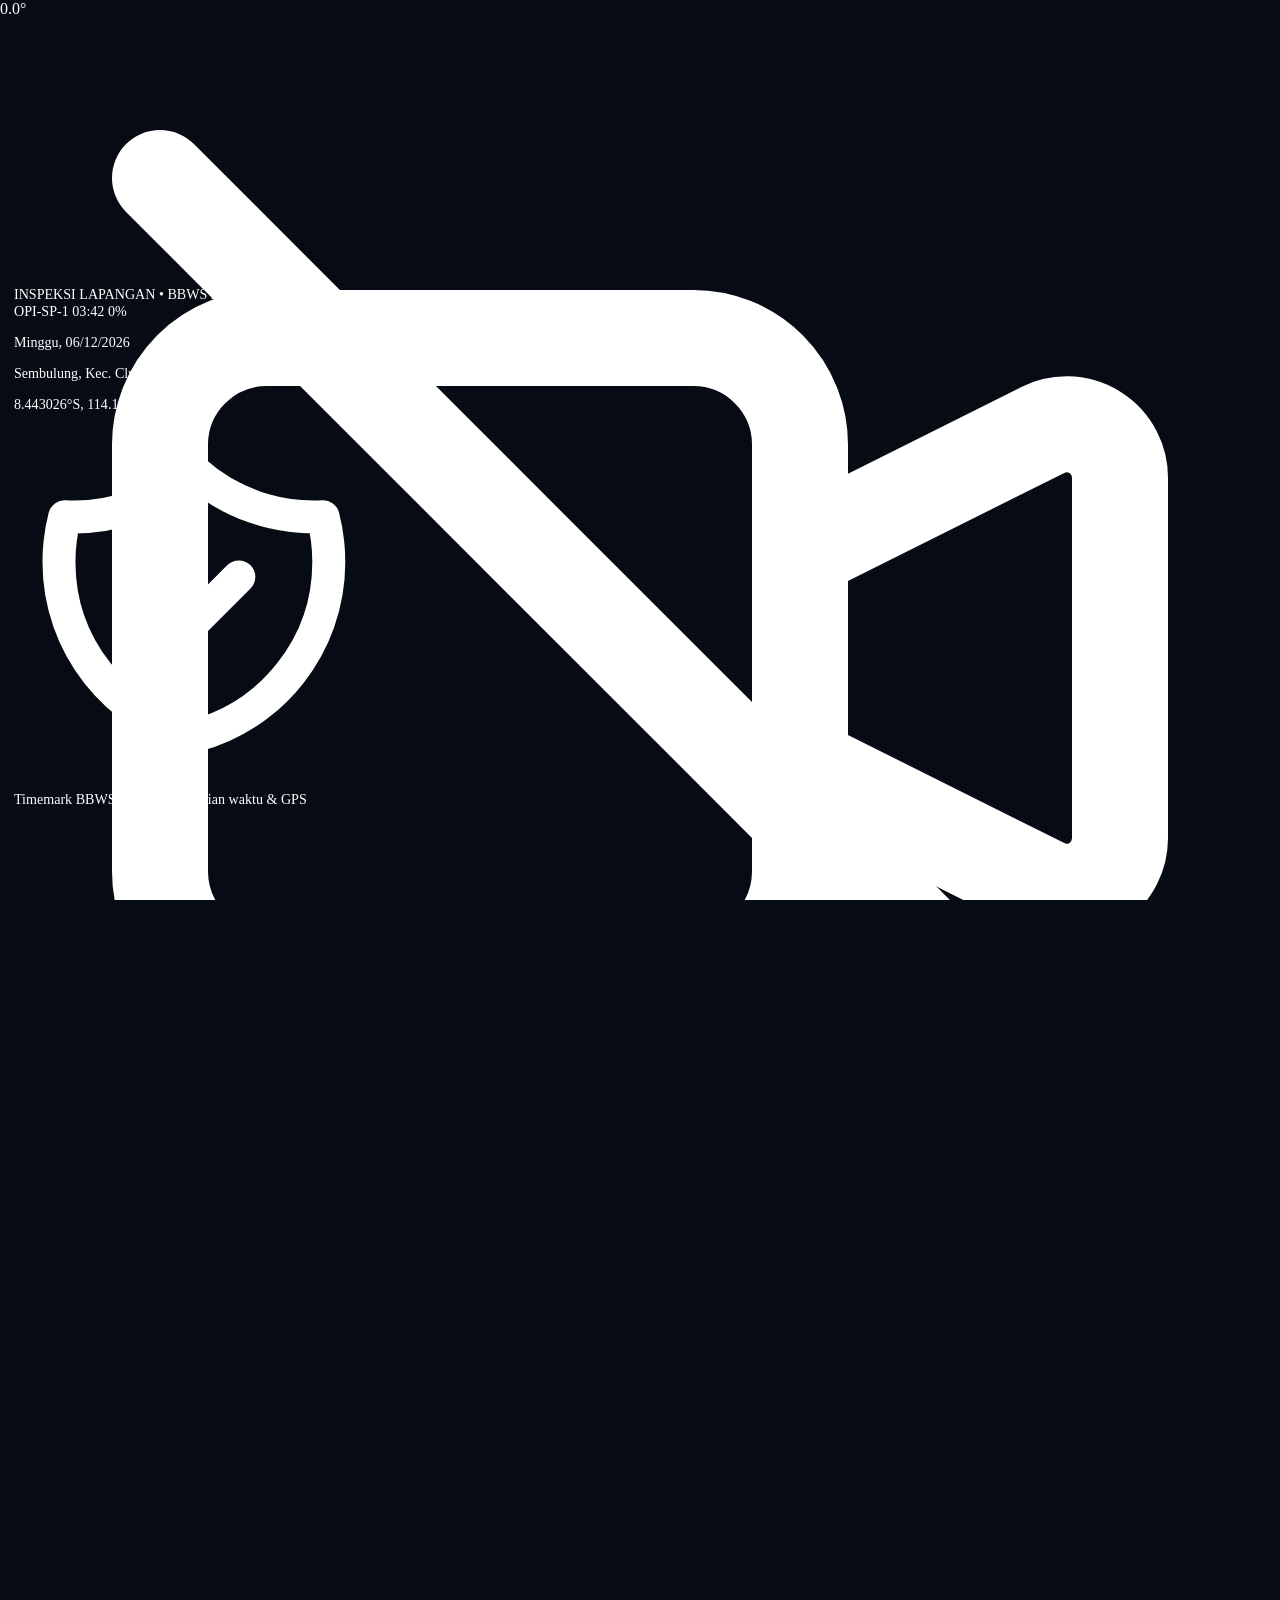
==== commit f0a1012f: "Update 4kamera.html" ====
--- a/4kamera.html
+++ b/4kamera.html
@@ -69,67 +69,69 @@
             transform: translate3d(0, 0, 0) rotate(180deg);
         }
 
-        /* Zona aman watermark agar tidak menabrak tombol progres & panel ikon kanan */
-        .watermark {
-            position: relative;
-            z-index: 22;
-            max-width: calc(100vw - 88px);
-            transform: translate3d(0, 0, 0);
-            will-change: transform;
-            backface-visibility: hidden;
-            -webkit-backface-visibility: hidden;
-            transition: transform 0.35s cubic-bezier(0.22, 1, 0.36, 1), top 0.35s ease, bottom 0.35s ease, left 0.35s ease, right 0.35s ease, max-width 0.35s ease;
-            transform-origin: bottom left;
-        }
-
-        /* Rotasi +90° (landscape-ccw): aman di kiri atas, jauh di atas tombol progres bawah */
-        body[data-phys-orient="landscape-ccw"] .watermark {
-            position: fixed;
-            top: 76px;
-            left: 16px;
-            bottom: auto;
-            right: auto;
-            width: auto;
-            max-width: min(310px, calc(100dvh - 310px));
-            transform-origin: top left;
-            transform: translate3d(0, 0, 0) rotate(90deg) translateY(-100%);
-        }
-
-        /* Rotasi -90° (landscape-cw): aman di kanan atas-tengah, menghindari kolom ikon & tombol progres */
-        body[data-phys-orient="landscape-cw"] .watermark {
-            position: fixed;
-            top: 84px;
-            right: 68px;
-            bottom: auto;
-            left: auto;
-            width: auto;
-            max-width: min(300px, calc(100dvh - 315px));
-            transform-origin: top right;
-            transform: translate3d(0, 0, 0) rotate(-90deg) translateY(-100%);
-        }
-
-        /* Rotasi 180° (upside-down): aman di kanan atas dengan batas tinggi/lebar agar tidak turun ke tombol progres */
-        body[data-phys-orient="upside-down"] .watermark {
-            position: fixed;
-            top: 76px;
-            right: 16px;
-            bottom: auto;
-            left: auto;
-            width: auto;
-            max-width: min(330px, calc(100vw - 88px));
-            transform-origin: top right;
-            transform: translate3d(0, 0, 0) rotate(180deg) translateY(-100%);
-        }
-
-        @media (orientation: landscape) {
-            .orient-icon { transform: translate3d(0, 0, 0) !important; }
-            .watermark {
-                position: static !important;
-                width: auto !important;
-                max-width: min(440px, 54vw) !important;
-                transform: translate3d(0, 0, 0) !important;
-                transform-origin: bottom left !important;
-            }
+/* Layer 2: Watermark mepet sudut tepi di bawah layer tombol (z-30) */
+.watermark {
+    position: fixed;
+    left: 12px;
+    bottom: 118px;
+    z-index: 20;
+    max-width: min(340px, calc(100vw - 24px));
+    transform: translate3d(0, 0, 0);
+    will-change: transform;
+    backface-visibility: hidden;
+    -webkit-backface-visibility: hidden;
+    transition: transform 0.3s cubic-bezier(0.22, 1, 0.36, 1), top 0.3s ease, bottom 0.3s ease, left 0.3s ease, right 0.3s ease;
+    transform-origin: bottom left;
+}
+
+/* Rotasi +90° (landscape-ccw): mepet tepi kiri-bawah / sudut aman */
+body[data-phys-orient="landscape-ccw"] .watermark {
+    top: 64px;
+    left: 12px;
+    bottom: auto;
+    right: auto;
+    max-width: min(340px, calc(100dvh - 150px));
+    transform-origin: top left;
+    transform: translate3d(0, 0, 0) rotate(90deg) translateY(-100%);
+}
+
+/* Rotasi -90° (landscape-cw): mepet tepi kanan */
+body[data-phys-orient="landscape-cw"] .watermark {
+    top: 64px;
+    right: 12px;
+    bottom: auto;
+    left: auto;
+    max-width: min(340px, calc(100dvh - 150px));
+    transform-origin: top right;
+    transform: translate3d(0, 0, 0) rotate(-90deg) translateY(-100%);
+}
+
+/* Rotasi 180° (upside-down): mepet tepi kanan-atas */
+body[data-phys-orient="upside-down"] .watermark {
+    top: 64px;
+    right: 12px;
+    bottom: auto;
+    left: auto;
+    max-width: min(340px, calc(100vw - 24px));
+    transform-origin: top right;
+    transform: translate3d(0, 0, 0) rotate(180deg) translateY(-100%);
+}
+
+@media (orientation: landscape) {
+    .orient-icon { transform: translate3d(0, 0, 0) !important; }
+    .watermark {
+        position: fixed !important;
+        left: 14px !important;
+        bottom: 92px !important;
+        top: auto !important;
+        right: auto !important;
+        z-index: 20 !important;
+        max-width: min(420px, 52vw) !important;
+        transform: translate3d(0, 0, 0) !important;
+        transform-origin: bottom left !important;
+    }
+    #watermarkOverlay { font-size: 0.88em; }
+}
             #watermarkOverlay { font-size: 0.88em; }
             #cameraHeader { padding-top: 0.65rem !important; padding-bottom: 0.75rem !important; }
             #cameraFooter { padding-top: 0.5rem !important; padding-bottom: 0.75rem !important; }
@@ -138,1994 +140,1994 @@
             #navLinksRow { margin-top: 0.45rem !important; }
         }
 
-        .wm-text-shadow {
-            text-shadow: 0 1px 3px rgba(0, 0, 0, 0.95), 0 2px 8px rgba(0, 0, 0, 0.85);
-        }
-
-        #waterpasTrack, #waterpasBubble {
-            transform: translate3d(0, 0, 0);
-            will-change: transform;
-            backface-visibility: hidden;
-        }
-
-        @keyframes pulsePop {
-            0% { transform: scale(0.7); opacity: 0; }
-            40% { transform: scale(1.08); opacity: 1; }
-            100% { transform: scale(1); opacity: 1; }
-        }
-        .countdown-pop { animation: pulsePop 0.35s cubic-bezier(0.16, 1, 0.3, 1); }
-        #flashEffect { position: absolute; inset: 0; background: #FFFFFF; z-index: 45; opacity: 0; pointer-events: none; }
-        .flash-animate { animation: flashAnim 0.32s ease-out; }
-        @keyframes flashAnim { 0% { opacity: 0.92; } 100% { opacity: 0; } }
-        .hide-scrollbar::-webkit-scrollbar { display: none; }
-        .hide-scrollbar { -ms-overflow-style: none; scrollbar-width: none; }
-    </style>
-    <script src="https://cdn.jsdelivr.net/npm/@supabase/supabase-js@2"></script>
-    <script src="assets/js/supabase.js"></script>
+.wm-text-shadow {
+        text-shadow: 0 1px 3px rgba(0, 0, 0, 0.95), 0 2px 8px rgba(0, 0, 0, 0.85);
+    }
+
+    #waterpasTrack, #waterpasBubble {
+        transform: translate3d(0, 0, 0);
+        will-change: transform;
+        backface-visibility: hidden;
+    }
+
+    @keyframes pulsePop {
+        0% { transform: scale(0.7); opacity: 0; }
+        40% { transform: scale(1.08); opacity: 1; }
+        100% { transform: scale(1); opacity: 1; }
+    }
+    .countdown-pop { animation: pulsePop 0.35s cubic-bezier(0.16, 1, 0.3, 1); }
+    #flashEffect { position: absolute; inset: 0; background: #FFFFFF; z-index: 45; opacity: 0; pointer-events: none; }
+    .flash-animate { animation: flashAnim 0.32s ease-out; }
+    @keyframes flashAnim { 0% { opacity: 0.92; } 100% { opacity: 0; } }
+    .hide-scrollbar::-webkit-scrollbar { display: none; }
+    .hide-scrollbar { -ms-overflow-style: none; scrollbar-width: none; }
+</style>
+<script src="[https://cdn.jsdelivr.net/npm/@supabase/supabase-js@2](https://cdn.jsdelivr.net/npm/@supabase/supabase-js@2)"></script>
+<script src="assets/js/supabase.js"></script>
 </head>
 <body class="relative select-none font-sans antialiased" data-phys-orient="portrait">
 
-    <!-- 1. VIEWFINDER KAMERA -->
-    <div id="viewfinderStage" class="absolute inset-0 overflow-hidden bg-slate-950">
-        <video id="cameraStream" autoplay playsinline muted></video>
-        <div id="gridOverlay" class="hidden camera-grid absolute inset-0 z-[5] pointer-events-none"></div>
-
-        <!-- WATERPAS DIGITAL (DEFAULT NONAKTIF) -->
-        <div id="waterpasWrapper" class="hidden absolute inset-0 z-[7] pointer-events-none flex items-center justify-center">
-            <div class="relative flex flex-col items-center">
-                <div class="w-44 h-[1.5px] bg-white/30 relative flex items-center justify-center">
-                    <div class="w-8 h-3 border-x-2 border-amber-400/80"></div>
-                    <div id="waterpasBar" class="absolute w-32 h-[2px] bg-amber-400 rounded-full transition-colors duration-150"></div>
+<!-- LAYER 1: VIEWFINDER KAMERA -->
+<div id="viewfinderStage" class="absolute inset-0 overflow-hidden bg-slate-950 z-0">
+    <video id="cameraStream" autoplay playsinline muted></video>
+    <div id="gridOverlay" class="hidden camera-grid absolute inset-0 z-[5] pointer-events-none"></div>
+
+    <!-- WATERPAS DIGITAL (DEFAULT NONAKTIF) -->
+    <div id="waterpasWrapper" class="hidden absolute inset-0 z-[7] pointer-events-none flex items-center justify-center">
+        <div class="relative flex flex-col items-center">
+            <div class="w-44 h-[1.5px] bg-white/30 relative flex items-center justify-center">
+                <div class="w-8 h-3 border-x-2 border-amber-400/80"></div>
+                <div id="waterpasBar" class="absolute w-32 h-[2px] bg-amber-400 rounded-full transition-colors duration-150"></div>
+            </div>
+            <div id="waterpasTrack" class="mt-2.5 w-32 h-3.5 rounded-full bg-black/55 border border-white/25 backdrop-blur-xs relative flex items-center justify-center overflow-hidden">
+                <div class="w-4 h-full border-x border-white/40 z-10"></div>
+                <div id="waterpasBubble" class="w-3.5 h-2.5 rounded-full bg-amber-400 shadow-[0_0_8px_rgba(251,191,36,0.9)]"></div>
+            </div>
+            <span id="waterpasDegText" class="mt-1 px-1.5 py-0.5 rounded bg-black/50 font-mono text-[10px] font-bold text-amber-300 tabular-nums">0.0°</span>
+        </div>
+    </div>
+
+    <!-- FALLBACK KAMERA -->
+    <div id="cameraFallback" class="hidden absolute inset-0 z-[6] bg-gradient-to-b from-slate-900 via-slate-950 to-black flex flex-col items-center justify-center px-6 text-center pointer-events-auto">
+        <div class="w-16 h-16 rounded-3xl bg-amber-500/15 border border-amber-400/30 text-amber-400 flex items-center justify-center mb-4">
+            <svg class="w-8 h-8" fill="none" stroke="currentColor" viewBox="0 0 24 24"><path stroke-linecap="round" stroke-linejoin="round" stroke-width="1.8" d="M15 10l4.553-2.276A1 1 0 0121 8.618v6.764a1 1 0 01-1.447.894L15 14M5 18h8a2 2 0 002-2V8a2 2 0 00-2-2H5a2 2 0 00-2 2v8a2 2 0 002 2z"/><path stroke-linecap="round" stroke-linejoin="round" stroke-width="1.8" d="M3 3l18 18"/></svg>
+        </div>
+        <h2 class="text-base sm:text-lg font-bold text-white">Akses Kamera Diperlukan</h2>
+        <p id="cameraErrorMsg" class="text-xs text-slate-400 max-w-xs mt-1.5 leading-relaxed">Izinkan akses kamera pada browser melalui HTTPS atau Localhost untuk mengambil foto verifikasi lapangan.</p>
+        <div class="flex flex-wrap items-center justify-center gap-2.5 mt-5">
+            <button type="button" onclick="initCamera()" class="px-4 py-2.5 rounded-xl bg-pupr-blue hover:bg-blue-600 text-white text-xs font-bold transition shadow-lg">Coba Aktifkan Ulang</button>
+            <button type="button" onclick="simulateCameraCapture()" class="px-4 py-2.5 rounded-xl bg-white/10 hover:bg-white/20 border border-white/15 text-slate-200 text-xs font-semibold transition">Simulasi Jepret (Demo)</button>
+        </div>
+    </div>
+</div>
+
+<!-- LAYER 2: LOGO LIVE OVERLAY -->
+<div id="liveLogoWrapper" class="fixed z-[20] top-20 right-4 pointer-events-none transition-all duration-300" style="transform: translate3d(0,0,0); backface-visibility: hidden;">
+    <img id="liveLogoImg" src="assets/img/logo-bbws.svg" onerror="this.src='assets/img/logo.png'" alt="Logo Instansi" class="orient-icon w-16 h-16 object-contain rounded-xl border-2 border-white shadow-lg bg-white/10">
+</div>
+
+<!-- LAYER 2: WATERMARK MEPET SUDUT TEPI -->
+<div id="watermarkContainer" class="watermark pointer-events-none">
+    <div id="watermarkOverlay" class="w-fit max-w-full rounded-2xl transition-all duration-300 font-sans">
+        <div id="wmHeaderBanner" class="hidden items-center gap-2 bg-pupr-blue text-white px-3.5 py-1.5 rounded-t-xl text-[11px] sm:text-xs font-extrabold tracking-wide uppercase">
+            <span class="w-2 h-2 rounded-full bg-amber-400"></span><span>INSPEKSI LAPANGAN • BBWS BRANTAS</span>
+        </div>
+        <div id="wmInnerWrap" class="p-0.5 rounded-2xl">
+            <div class="flex flex-wrap items-center gap-1.5 mb-2">
+                <span id="wmId" class="bg-amber-400 text-slate-950 font-black px-2.5 py-1 rounded-md text-sm sm:text-base tracking-tight shadow-md">MEMUAT...</span>
+                <span id="wmTime" class="bg-white/95 text-slate-950 font-black px-2.5 py-1 rounded-md text-sm sm:text-base shadow-md tabular-nums">--:--</span>
+                <span id="wmProgressBadge" class="bg-pupr-blue text-white font-extrabold px-2.5 py-1 rounded-md text-xs sm:text-sm shadow-md">0%</span>
+            </div>
+            <div id="wmDetailBox" class="border-l-[3.5px] border-amber-400 pl-3 py-0.5 wm-text-shadow">
+                <p id="wmDate" class="font-extrabold text-sm sm:text-base text-white leading-tight">Memuat tanggal...</p>
+                <p id="wmAddress" class="text-xs sm:text-sm font-medium text-white leading-snug mt-1 break-words">Mendeteksi lokasi...</p>
+                <p id="wmCoords" class="text-xs sm:text-sm font-bold font-mono text-amber-300 mt-1 tabular-nums">Menunggu GPS...</p>
+                <p id="wmNoteDisplay" class="hidden text-xs font-semibold text-sky-200 mt-1.5 bg-black/55 px-2.5 py-1 rounded-md w-fit break-words"></p>
+                <div class="flex items-center gap-1.5 mt-1.5 text-[11px] text-white/90 font-medium">
+                    <svg class="w-3.5 h-3.5 text-emerald-400 shrink-0" fill="none" stroke="currentColor" viewBox="0 0 24 24"><path stroke-linecap="round" stroke-linejoin="round" stroke-width="2.2" d="M9 12l2 2 4-4m5.618-4.016A11.955 11.955 0 0112 2.944a11.955 11.955 0 01-8.618 3.04A12.02 12.02 0 003 9c0 5.591 3.824 10.29 9 11.622 5.176-1.332 9-6.03 9-11.622 0-1.042-.133-2.052-.382-3.016z"/></svg>
+                    <span>Timemark BBWS menjamin keaslian waktu & GPS</span>
                 </div>
-                <div id="waterpasTrack" class="mt-2.5 w-32 h-3.5 rounded-full bg-black/55 border border-white/25 backdrop-blur-xs relative flex items-center justify-center overflow-hidden">
-                    <div class="w-4 h-full border-x border-white/40 z-10"></div>
-                    <div id="waterpasBubble" class="w-3.5 h-2.5 rounded-full bg-amber-400 shadow-[0_0_8px_rgba(251,191,36,0.9)]"></div>
+            </div>
+        </div>
+    </div>
+</div>
+
+<!-- LAYER 3: TOMBOL & PANEL IKON UTAMA -->
+<div class="relative z-30 h-full w-full flex flex-col justify-between pointer-events-none">
+    <!-- HEADER -->
+    <header id="cameraHeader" class="relative z-30 pointer-events-auto flex items-center justify-between gap-2 px-3.5 sm:px-5 pt-3.5 pb-4 bg-gradient-to-b from-black/85 via-black/45 to-transparent">
+        <div class="flex items-center gap-1.5 sm:gap-2">
+            <button type="button" onclick="window.location.href='home.html'" title="Kembali ke Beranda" class="w-10 h-10 bg-black/50 hover:bg-black/70 backdrop-blur-md border border-white/15 rounded-full flex items-center justify-center text-white transition active:scale-95">
+                <svg class="w-5 h-5 orient-icon" fill="none" stroke="currentColor" viewBox="0 0 24 24"><path stroke-linecap="round" stroke-linejoin="round" stroke-width="2" d="M10 19l-7-7m0 0l7-7m-7 7h18"/></svg>
+            </button>
+            <button type="button" onclick="cycleFlashMode()" id="btnQuickFlash" title="Mode Flash (Mati / Aktif / Auto)" class="w-10 h-10 bg-black/50 hover:bg-black/70 backdrop-blur-md border border-white/15 rounded-full flex items-center justify-center text-white/70 transition active:scale-95 relative">
+                <svg class="w-4 h-4 orient-icon" fill="none" stroke="currentColor" viewBox="0 0 24 24"><path stroke-linecap="round" stroke-linejoin="round" stroke-width="2" d="M13 10V3L4 14h7v7l9-11h-7z"/></svg>
+                <span id="flashBadgeText" class="hidden absolute -bottom-1 right-0.5 px-1 rounded bg-amber-400 text-slate-950 text-[8px] font-black leading-tight">ON</span>
+            </button>
+        </div>
+
+        <!-- Pintasan langsung menuju halaman laporan.html -->
+        <button type="button" onclick="goToLaporanPage()" class="flex items-center gap-2 bg-slate-900/85 hover:bg-slate-800 backdrop-blur-md border border-white/25 px-3.5 py-2 rounded-full text-white transition active:scale-95 shadow-lg whitespace-nowrap">
+            <svg class="w-4 h-4 text-emerald-400 shrink-0" fill="none" stroke="currentColor" viewBox="0 0 24 24"><path stroke-linecap="round" stroke-linejoin="round" stroke-width="2" d="M9 12l2 2 4-4m5.618-4.016A11.955 11.955 0 0112 2.944a11.955 11.955 0 01-8.618 3.04A12.02 12.02 0 003 9c0 5.591 3.824 10.29 9 11.622 5.176-1.332 9-6.03 9-11.622 0-1.042-.133-2.052-.382-3.016z"/></svg>
+            <span class="text-xs font-bold tracking-wide">Buat Laporan</span>
+            <span id="photoProgressCountBadge" class="px-2 py-0.5 rounded-full bg-amber-400 text-slate-950 text-[10px] font-black leading-none">0/3</span>
+        </button>
+
+        <!-- Tombol Rotasi Kamera Depan / Belakang -->
+        <div class="flex items-center gap-2">
+            <button type="button" onclick="switchCamera()" id="btnSwitchCamera" title="Ganti Kamera Depan / Belakang" class="w-10 h-10 bg-black/55 hover:bg-black/75 backdrop-blur-md border border-white/20 rounded-full flex items-center justify-center text-white transition active:scale-95">
+                <svg class="w-5 h-5 orient-icon" fill="none" stroke="currentColor" viewBox="0 0 24 24">
+                    <path stroke-linecap="round" stroke-linejoin="round" stroke-width="1.9" d="M4 4v5h.582m15.356 2A8.001 8.001 0 004.582 9m0 0H9m11 11v-5h-.581m0 0a8.003 8.003 0 01-15.357-2m15.357 2H15"/>
+                </svg>
+            </button>
+        </div>
+    </header>
+
+    <!-- PANEL IKON SISI KANAN -->
+    <div class="flex-1 relative flex items-end justify-end px-3.5 sm:px-6 pb-2.5 max-w-5xl w-full mx-auto min-h-0">
+        <div class="relative z-30 pointer-events-auto flex flex-col items-center gap-2 mb-1.5 shrink-0">
+            <button type="button" onclick="cycleTimer()" title="Timer Jepret" class="w-10 h-10 rounded-full bg-black/55 hover:bg-black/75 backdrop-blur-md border border-white/20 flex items-center justify-center text-[11px] font-extrabold text-white transition active:scale-95"><span id="timerLabel" class="orient-icon">0s</span></button>
+            <button type="button" onclick="cycleZoom()" title="Zoom Lensa" class="w-10 h-10 rounded-full bg-black/55 hover:bg-black/75 backdrop-blur-md border border-white/20 flex items-center justify-center text-[11px] font-extrabold text-white transition active:scale-95"><span id="zoomLabel" class="orient-icon">1.0x</span></button>
+            <button type="button" onclick="openSheet('templateSheet'); setTimeout(() => document.getElementById('customNoteInput').focus(), 200)" title="Tambah Catatan Watermark" class="w-10 h-10 rounded-full bg-black/55 hover:bg-black/75 backdrop-blur-md border border-white/20 flex items-center justify-center text-white transition active:scale-95"><svg class="w-4 h-4 orient-icon" fill="none" stroke="currentColor" viewBox="0 0 24 24"><path stroke-linecap="round" stroke-linejoin="round" stroke-width="2" d="M11 5H6a2 2 0 00-2 2v11a2 2 0 002 2h11a2 2 0 002-2v-5m-1.414-9.414a2 2 0 112.828 2.828L11.828 15H9v-2.828l8.586-8.586z"/></svg></button>
+            <button type="button" onclick="updateLocationInfo(true)" title="Perbarui GPS" class="w-10 h-10 rounded-full bg-black/55 hover:bg-black/75 backdrop-blur-md border border-white/20 flex items-center justify-center text-emerald-300 transition active:scale-95"><svg class="w-4 h-4 orient-icon" fill="none" stroke="currentColor" viewBox="0 0 24 24"><path stroke-linecap="round" stroke-linejoin="round" stroke-width="2" d="M17.657 16.657L13.414 20.9a1.998 1.998 0 01-2.827 0l-4.244-4.243a8 8 0 1111.314 0z"/><path stroke-linecap="round" stroke-linejoin="round" stroke-width="2" d="M15 11a3 3 0 11-6 0 3 3 0 016 0z"/></svg></button>
+        </div>
+    </div>
+
+    <!-- FOOTER (SHUTTER & KONTROL) -->
+    <footer id="cameraFooter" class="relative z-30 pointer-events-auto pt-2.5 pb-5 sm:pb-6 px-4 bg-gradient-to-t from-black via-black/85 to-transparent">
+        <div class="max-w-md mx-auto">
+            <div id="modeSelectorRow" class="flex items-center justify-center gap-2 mb-4">
+                <button type="button" onclick="setMode('0')" id="btnMode0" class="px-3.5 py-1.5 rounded-full text-xs font-extrabold bg-amber-400 text-slate-950 shadow-lg shadow-amber-500/25 transition flex items-center gap-1.5"><span>0% Awal</span><span id="chkMode0" class="hidden text-emerald-800 font-black">✓</span></button>
+                <button type="button" onclick="setMode('50')" id="btnMode50" class="px-3.5 py-1.5 rounded-full text-xs font-bold bg-white/15 hover:bg-white/25 text-white backdrop-blur-md border border-white/10 transition flex items-center gap-1.5"><span>50% Proses</span><span id="chkMode50" class="hidden text-emerald-400 font-black">✓</span></button>
+                <button type="button" onclick="setMode('100')" id="btnMode100" class="px-3.5 py-1.5 rounded-full text-xs font-bold bg-white/15 hover:bg-white/25 text-white backdrop-blur-md border border-white/10 transition flex items-center gap-1.5"><span>100% Selesai</span><span id="chkMode100" class="hidden text-emerald-400 font-black">✓</span></button>
+            </div>
+
+            <div class="flex items-center justify-between px-4 sm:px-8">
+                <!-- Galeri Sesi Foto -->
+                <button type="button" onclick="openSheet('sessionPhotosSheet')" class="flex flex-col items-center gap-1 group">
+                    <div id="sessionThumbBox" class="w-12 h-12 rounded-2xl bg-white/15 group-hover:bg-white/25 border border-white/25 backdrop-blur-md flex items-center justify-center overflow-hidden transition"><svg class="w-5 h-5 text-slate-300 orient-icon" fill="none" stroke="currentColor" viewBox="0 0 24 24"><path stroke-linecap="round" stroke-linejoin="round" stroke-width="1.9" d="M4 16l4.586-4.586a2 2 0 012.828 0L16 16m-2-2l1.586-1.586a2 2 0 012.828 0L20 14m-6-6h.01M6 20h12a2 2 0 002-2V6a2 2 0 00-2-2H6a2 2 0 00-2 2v12a2 2 0 002 2z"/></svg></div>
+                    <span class="text-[10px] font-semibold text-slate-300">Sesi Foto</span>
+                </button>
+
+                <!-- TOMBOL SHUTTER -->
+                <button id="shutterBtn" type="button" onclick="triggerCapture()" aria-label="Ambil Foto" class="w-20 h-20 rounded-full border-4 border-white p-1.5 flex items-center justify-center bg-transparent active:scale-90 transition shadow-[0_0_28px_rgba(255,255,255,0.25)] cursor-pointer touch-manipulation"><div class="w-full h-full bg-white hover:bg-slate-100 rounded-full transition pointer-events-none"></div></button>
+
+                <button type="button" onclick="openSheet('templateSheet')" class="flex flex-col items-center gap-1 group">
+                    <div class="w-12 h-12 rounded-2xl bg-white/15 group-hover:bg-white/25 border border-white/25 backdrop-blur-md flex items-center justify-center text-white transition"><svg class="w-5 h-5 text-sky-300 orient-icon" fill="none" stroke="currentColor" viewBox="0 0 24 24"><path stroke-linecap="round" stroke-linejoin="round" stroke-width="1.9" d="M4 5a1 1 0 011-1h14a1 1 0 011 1v2a1 1 0 01-1 1H5a1 1 0 01-1-1V5zM4 13a1 1 0 011-1h6a1 1 0 011 1v6a1 1 0 01-1 1H5a1 1 0 01-1-1v-6zM16 13a1 1 0 011-1h2a1 1 0 011 1v6a1 1 0 01-1 1h-2a1 1 0 01-1-1v-6z"/></svg></div>
+                    <span class="text-[10px] font-semibold text-slate-300">Templat & Logo</span>
+                </button>
+            </div>
+
+            <div id="navLinksRow" class="flex items-center justify-center gap-6 mt-3 text-[11px] font-bold">
+                <button type="button" onclick="goToLaporanPage()" class="text-slate-400 hover:text-white transition">Laporan</button>
+                <span class="text-white border-b-2 border-amber-400 pb-0.5">Kamera</span>
+                <button type="button" onclick="window.location.href='home.html'" class="text-slate-400 hover:text-white transition">Beranda</button>
+                <button type="button" onclick="openSheet('settingsSheet')" class="text-slate-400 hover:text-white transition">Setelan</button>
+            </div>
+        </div>
+    </footer>
+</div>
+
+<!-- BOTTOM SHEET 1: RINGKASAN SESI FOTO & STATUS DRIVE -->
+<div id="sessionPhotosSheet" class="hidden fixed inset-0 z-50 bg-slate-950/80 backdrop-blur-sm flex-col justify-end" onclick="if(event.target===this) closeSheet('sessionPhotosSheet')">
+    <div class="bg-white text-slate-900 rounded-t-[28px] max-w-xl w-full mx-auto shadow-2xl border-t border-slate-200 p-5 sm:p-6">
+        <div class="flex items-center justify-between pb-3.5 border-b border-slate-100">
+            <div>
+                <div class="flex items-center gap-1.5">
+                    <span id="attendanceSummaryBadge" class="inline-block text-[10px] font-bold text-slate-500 bg-slate-100 px-2 py-0.5 rounded-md">Belum Absen Masuk</span>
+                    <span id="driveSyncGlobalBadge" class="inline-block text-[10px] font-bold text-sky-700 bg-sky-50 px-2 py-0.5 rounded-md border border-sky-200">Auto-Backup Drive</span>
                 </div>
-                <span id="waterpasDegText" class="mt-1 px-1.5 py-0.5 rounded bg-black/50 font-mono text-[10px] font-bold text-amber-300 tabular-nums">0.0°</span>
-            </div>
-        </div>
-
-        <!-- FALLBACK KAMERA -->
-        <div id="cameraFallback" class="hidden absolute inset-0 z-[6] bg-gradient-to-b from-slate-900 via-slate-950 to-black flex flex-col items-center justify-center px-6 text-center pointer-events-auto">
-            <div class="w-16 h-16 rounded-3xl bg-amber-500/15 border border-amber-400/30 text-amber-400 flex items-center justify-center mb-4">
-                <svg class="w-8 h-8" fill="none" stroke="currentColor" viewBox="0 0 24 24"><path stroke-linecap="round" stroke-linejoin="round" stroke-width="1.8" d="M15 10l4.553-2.276A1 1 0 0121 8.618v6.764a1 1 0 01-1.447.894L15 14M5 18h8a2 2 0 002-2V8a2 2 0 00-2-2H5a2 2 0 00-2 2v8a2 2 0 002 2z"/><path stroke-linecap="round" stroke-linejoin="round" stroke-width="1.8" d="M3 3l18 18"/></svg>
-            </div>
-            <h2 class="text-base sm:text-lg font-bold text-white">Akses Kamera Diperlukan</h2>
-            <p id="cameraErrorMsg" class="text-xs text-slate-400 max-w-xs mt-1.5 leading-relaxed">Izinkan akses kamera pada browser melalui HTTPS atau Localhost untuk mengambil foto verifikasi lapangan.</p>
-            <div class="flex flex-wrap items-center justify-center gap-2.5 mt-5">
-                <button type="button" onclick="initCamera()" class="px-4 py-2.5 rounded-xl bg-pupr-blue hover:bg-blue-600 text-white text-xs font-bold transition shadow-lg">Coba Aktifkan Ulang</button>
-                <button type="button" onclick="simulateCameraCapture()" class="px-4 py-2.5 rounded-xl bg-white/10 hover:bg-white/20 border border-white/15 text-slate-200 text-xs font-semibold transition">Simulasi Jepret (Demo)</button>
-            </div>
+                <h3 class="text-base sm:text-lg font-extrabold text-slate-900 mt-1">Dokumentasi Sesi (0% • 50% • 100%)</h3>
+            </div>
+            <div class="flex items-center gap-2">
+                <button type="button" onclick="openConfirmResetModal()" class="w-9 h-9 rounded-full bg-red-50 hover:bg-red-100 flex items-center justify-center text-red-600 transition" title="Kosongkan Sesi Foto">
+                    <svg class="w-4 h-4" fill="none" stroke="currentColor" viewBox="0 0 24 24"><path stroke-linecap="round" stroke-linejoin="round" stroke-width="2" d="M19 7l-.867 12.142A2 2 0 0116.138 21H7.862a2 2 0 01-1.995-1.858L5 7m5 4v6m4-6v6m1-10V4a1 1 0 00-1-1h-4a1 1 0 00-1 1v3M4 7h16"/></svg>
+                </button>
+                <button type="button" onclick="closeSheet('sessionPhotosSheet')" class="w-9 h-9 rounded-full bg-slate-100 hover:bg-slate-200 flex items-center justify-center text-slate-600">
+                    <svg class="w-5 h-5" fill="none" stroke="currentColor" viewBox="0 0 24 24"><path stroke-linecap="round" stroke-linejoin="round" stroke-width="2" d="M6 18L18 6M6 6l12 12"/></svg>
+                </button>
+            </div>
+        </div>
+
+        <div class="grid grid-cols-3 gap-2.5 mt-4">
+            <div class="p-2.5 rounded-2xl border border-slate-200 bg-slate-50 flex flex-col items-center text-center">
+                <span class="text-[11px] font-extrabold text-slate-800">0% Awal</span>
+                <span id="metaTime0" class="text-[9px] text-slate-400 mb-1">Absen Masuk</span>
+                <div id="slotImg0" onclick="previewSlotPhoto('0')" class="w-full h-24 rounded-xl bg-slate-200/70 flex items-center justify-center overflow-hidden mb-1.5 text-[10px] text-slate-400 cursor-pointer hover:opacity-85 transition">Belum</div>
+                <span id="driveBadge0" class="text-[9px] font-semibold text-slate-400 mb-1.5">Menunggu foto</span>
+                <button type="button" onclick="jumpToCameraMode('0')" class="w-full py-1.5 rounded-lg bg-pupr-blue hover:bg-blue-700 text-white text-[11px] font-bold transition">Ambil 0%</button>
+            </div>
+            <div class="p-2.5 rounded-2xl border border-slate-200 bg-slate-50 flex flex-col items-center text-center">
+                <span class="text-[11px] font-extrabold text-slate-800">50% Proses</span>
+                <span id="metaTime50" class="text-[9px] text-slate-400 mb-1">Progres Kerja</span>
+                <div id="slotImg50" onclick="previewSlotPhoto('50')" class="w-full h-24 rounded-xl bg-slate-200/70 flex items-center justify-center overflow-hidden mb-1.5 text-[10px] text-slate-400 cursor-pointer hover:opacity-85 transition">Belum</div>
+                <span id="driveBadge50" class="text-[9px] font-semibold text-slate-400 mb-1.5">Menunggu foto</span>
+                <button type="button" onclick="jumpToCameraMode('50')" class="w-full py-1.5 rounded-lg bg-pupr-blue hover:bg-blue-700 text-white text-[11px] font-bold transition">Ambil 50%</button>
+            </div>
+            <div class="p-2.5 rounded-2xl border border-slate-200 bg-slate-50 flex flex-col items-center text-center">
+                <span class="text-[11px] font-extrabold text-slate-800">100% Selesai</span>
+                <span id="metaTime100" class="text-[9px] text-slate-400 mb-1">Absen Pulang</span>
+                <div id="slotImg100" onclick="previewSlotPhoto('100')" class="w-full h-24 rounded-xl bg-slate-200/70 flex items-center justify-center overflow-hidden mb-1.5 text-[10px] text-slate-400 cursor-pointer hover:opacity-85 transition">Belum</div>
+                <span id="driveBadge100" class="text-[9px] font-semibold text-slate-400 mb-1.5">Menunggu foto</span>
+                <button type="button" onclick="jumpToCameraMode('100')" class="w-full py-1.5 rounded-lg bg-pupr-blue hover:bg-blue-700 text-white text-[11px] font-bold transition">Ambil 100%</button>
+            </div>
+        </div>
+
+        <div class="mt-4 p-3 rounded-2xl bg-emerald-50/90 border border-emerald-200 text-[11px] text-emerald-900">
+            <strong>Proteksi Sesi Aktif:</strong> Setiap foto yang disimpan otomatis di-backup ke Google Drive instansi sehingga aman meski terjadi jeda waktu atau pergantian sesi.
+        </div>
+
+        <div class="mt-4 flex items-center gap-2.5">
+            <button type="button" onclick="closeSheet('sessionPhotosSheet')" class="px-4 py-3 rounded-2xl bg-slate-100 hover:bg-slate-200 text-slate-700 font-bold text-xs">Tutup</button>
+            <button type="button" onclick="goToLaporanPage()" class="flex-1 py-3.5 px-5 rounded-2xl bg-gradient-to-r from-pupr-deep to-pupr-blue hover:from-blue-900 hover:to-blue-700 text-white font-extrabold text-xs sm:text-sm shadow-lg transition">
+                Lanjut ke Halaman Laporan &rarr;
+            </button>
         </div>
     </div>
-
-    <!-- LOGO LIVE OVERLAY -->
-    <div id="liveLogoWrapper" class="fixed z-[25] top-20 right-4 pointer-events-none transition-all duration-300" style="transform: translate3d(0,0,0); backface-visibility: hidden;">
-        <img id="liveLogoImg" src="assets/img/logo-bbws.svg" onerror="this.src='assets/img/logo.png'" alt="Logo Instansi" class="orient-icon w-16 h-16 object-contain rounded-xl border-2 border-white shadow-lg bg-white/10">
-    </div>
-
-    <!-- 2. UI OVERLAY UTAMA -->
-    <div class="relative z-20 h-full w-full flex flex-col justify-between pointer-events-none">
-        <!-- HEADER -->
-        <header id="cameraHeader" class="relative z-30 pointer-events-auto flex items-center justify-between gap-2 px-3.5 sm:px-5 pt-3.5 pb-4 bg-gradient-to-b from-black/85 via-black/45 to-transparent">
-            <div class="flex items-center gap-1.5 sm:gap-2">
-                <button type="button" onclick="window.location.href='home.html'" title="Kembali ke Beranda" class="w-10 h-10 bg-black/50 hover:bg-black/70 backdrop-blur-md border border-white/15 rounded-full flex items-center justify-center text-white transition active:scale-95">
-                    <svg class="w-5 h-5 orient-icon" fill="none" stroke="currentColor" viewBox="0 0 24 24"><path stroke-linecap="round" stroke-linejoin="round" stroke-width="2" d="M10 19l-7-7m0 0l7-7m-7 7h18"/></svg>
-                </button>
-                <button type="button" onclick="cycleFlashMode()" id="btnQuickFlash" title="Mode Flash (Mati / Aktif / Auto)" class="w-10 h-10 bg-black/50 hover:bg-black/70 backdrop-blur-md border border-white/15 rounded-full flex items-center justify-center text-white/70 transition active:scale-95 relative">
-                    <svg class="w-4 h-4 orient-icon" fill="none" stroke="currentColor" viewBox="0 0 24 24"><path stroke-linecap="round" stroke-linejoin="round" stroke-width="2" d="M13 10V3L4 14h7v7l9-11h-7z"/></svg>
-                    <span id="flashBadgeText" class="hidden absolute -bottom-1 right-0.5 px-1 rounded bg-amber-400 text-slate-950 text-[8px] font-black leading-tight">ON</span>
-                </button>
-            </div>
-
-            <!-- Pintasan langsung menuju halaman laporan.html -->
-            <button type="button" onclick="goToLaporanPage()" class="flex items-center gap-2 bg-slate-900/85 hover:bg-slate-800 backdrop-blur-md border border-white/25 px-3.5 py-2 rounded-full text-white transition active:scale-95 shadow-lg whitespace-nowrap">
-                <svg class="w-4 h-4 text-emerald-400 shrink-0" fill="none" stroke="currentColor" viewBox="0 0 24 24"><path stroke-linecap="round" stroke-linejoin="round" stroke-width="2" d="M9 12l2 2 4-4m5.618-4.016A11.955 11.955 0 0112 2.944a11.955 11.955 0 01-8.618 3.04A12.02 12.02 0 003 9c0 5.591 3.824 10.29 9 11.622 5.176-1.332 9-6.03 9-11.622 0-1.042-.133-2.052-.382-3.016z"/></svg>
-                <span class="text-xs font-bold tracking-wide">Buat Laporan</span>
-                <span id="photoProgressCountBadge" class="px-2 py-0.5 rounded-full bg-amber-400 text-slate-950 text-[10px] font-black leading-none">0/3</span>
-            </button>
-
-            <!-- Tombol Rotasi Kamera Depan / Belakang -->
-            <div class="flex items-center gap-2">
-                <button type="button" onclick="switchCamera()" id="btnSwitchCamera" title="Ganti Kamera Depan / Belakang" class="w-10 h-10 bg-black/55 hover:bg-black/75 backdrop-blur-md border border-white/20 rounded-full flex items-center justify-center text-white transition active:scale-95">
-                    <svg class="w-5 h-5 orient-icon" fill="none" stroke="currentColor" viewBox="0 0 24 24">
-                        <path stroke-linecap="round" stroke-linejoin="round" stroke-width="1.9" d="M4 4v5h.582m15.356 2A8.001 8.001 0 004.582 9m0 0H9m11 11v-5h-.581m0 0a8.003 8.003 0 01-15.357-2m15.357 2H15"/>
-                    </svg>
-                </button>
-            </div>
-        </header>
-
-        <!-- WATERMARK & TOOLS -->
-        <div class="flex-1 relative flex items-end justify-between px-3.5 sm:px-6 pb-2.5 max-w-5xl w-full mx-auto min-h-0">
-            <div id="watermarkContainer" class="watermark pointer-events-none">
-                <div id="watermarkOverlay" class="w-fit max-w-full rounded-2xl transition-all duration-300 font-sans">
-                    <div id="wmHeaderBanner" class="hidden items-center gap-2 bg-pupr-blue text-white px-3.5 py-1.5 rounded-t-xl text-[11px] sm:text-xs font-extrabold tracking-wide uppercase">
-                        <span class="w-2 h-2 rounded-full bg-amber-400"></span><span>INSPEKSI LAPANGAN • BBWS BRANTAS</span>
-                    </div>
-                    <div id="wmInnerWrap" class="p-0.5 rounded-2xl">
-                        <div class="flex flex-wrap items-center gap-1.5 mb-2">
-                            <span id="wmId" class="bg-amber-400 text-slate-950 font-black px-2.5 py-1 rounded-md text-sm sm:text-base tracking-tight shadow-md">MEMUAT...</span>
-                            <span id="wmTime" class="bg-white/95 text-slate-950 font-black px-2.5 py-1 rounded-md text-sm sm:text-base shadow-md tabular-nums">--:--</span>
-                            <span id="wmProgressBadge" class="bg-pupr-blue text-white font-extrabold px-2.5 py-1 rounded-md text-xs sm:text-sm shadow-md">0%</span>
-                        </div>
-                        <div id="wmDetailBox" class="border-l-[3.5px] border-amber-400 pl-3 py-0.5 wm-text-shadow">
-                            <p id="wmDate" class="font-extrabold text-sm sm:text-base text-white leading-tight">Memuat tanggal...</p>
-                            <p id="wmAddress" class="text-xs sm:text-sm font-medium text-white leading-snug mt-1 break-words">Mendeteksi lokasi...</p>
-                            <p id="wmCoords" class="text-xs sm:text-sm font-bold font-mono text-amber-300 mt-1 tabular-nums">Menunggu GPS...</p>
-                            <p id="wmNoteDisplay" class="hidden text-xs font-semibold text-sky-200 mt-1.5 bg-black/55 px-2.5 py-1 rounded-md w-fit break-words"></p>
-                            <div class="flex items-center gap-1.5 mt-1.5 text-[11px] text-white/90 font-medium">
-                                <svg class="w-3.5 h-3.5 text-emerald-400 shrink-0" fill="none" stroke="currentColor" viewBox="0 0 24 24"><path stroke-linecap="round" stroke-linejoin="round" stroke-width="2.2" d="M9 12l2 2 4-4m5.618-4.016A11.955 11.955 0 0112 2.944a11.955 11.955 0 01-8.618 3.04A12.02 12.02 0 003 9c0 5.591 3.824 10.29 9 11.622 5.176-1.332 9-6.03 9-11.622 0-1.042-.133-2.052-.382-3.016z"/></svg>
-                                <span>Timemark BBWS menjamin keaslian waktu & GPS</span>
-                            </div>
-                        </div>
-                    </div>
-                </div>
-            </div>
-
-            <div class="relative z-30 pointer-events-auto flex flex-col items-center gap-2 mb-1.5 shrink-0 ml-auto">
-                <button type="button" onclick="cycleTimer()" title="Timer Jepret" class="w-10 h-10 rounded-full bg-black/55 hover:bg-black/75 backdrop-blur-md border border-white/20 flex items-center justify-center text-[11px] font-extrabold text-white transition active:scale-95"><span id="timerLabel" class="orient-icon">0s</span></button>
-                <button type="button" onclick="cycleZoom()" title="Zoom Lensa" class="w-10 h-10 rounded-full bg-black/55 hover:bg-black/75 backdrop-blur-md border border-white/20 flex items-center justify-center text-[11px] font-extrabold text-white transition active:scale-95"><span id="zoomLabel" class="orient-icon">1.0x</span></button>
-                <button type="button" onclick="openSheet('templateSheet'); setTimeout(() => document.getElementById('customNoteInput').focus(), 200)" title="Tambah Catatan Watermark" class="w-10 h-10 rounded-full bg-black/55 hover:bg-black/75 backdrop-blur-md border border-white/20 flex items-center justify-center text-white transition active:scale-95"><svg class="w-4 h-4 orient-icon" fill="none" stroke="currentColor" viewBox="0 0 24 24"><path stroke-linecap="round" stroke-linejoin="round" stroke-width="2" d="M11 5H6a2 2 0 00-2 2v11a2 2 0 002 2h11a2 2 0 002-2v-5m-1.414-9.414a2 2 0 112.828 2.828L11.828 15H9v-2.828l8.586-8.586z"/></svg></button>
-                <button type="button" onclick="updateLocationInfo(true)" title="Perbarui GPS" class="w-10 h-10 rounded-full bg-black/55 hover:bg-black/75 backdrop-blur-md border border-white/20 flex items-center justify-center text-emerald-300 transition active:scale-95"><svg class="w-4 h-4 orient-icon" fill="none" stroke="currentColor" viewBox="0 0 24 24"><path stroke-linecap="round" stroke-linejoin="round" stroke-width="2" d="M17.657 16.657L13.414 20.9a1.998 1.998 0 01-2.827 0l-4.244-4.243a8 8 0 1111.314 0z"/><path stroke-linecap="round" stroke-linejoin="round" stroke-width="2" d="M15 11a3 3 0 11-6 0 3 3 0 016 0z"/></svg></button>
-            </div>
-        </div>
-
-        <!-- FOOTER (SHUTTER & KONTROL) -->
-        <footer id="cameraFooter" class="relative z-30 pointer-events-auto pt-2.5 pb-5 sm:pb-6 px-4 bg-gradient-to-t from-black via-black/85 to-transparent">
-            <div class="max-w-md mx-auto">
-                <div id="modeSelectorRow" class="flex items-center justify-center gap-2 mb-4">
-                    <button type="button" onclick="setMode('0')" id="btnMode0" class="px-3.5 py-1.5 rounded-full text-xs font-extrabold bg-amber-400 text-slate-950 shadow-lg shadow-amber-500/25 transition flex items-center gap-1.5"><span>0% Awal</span><span id="chkMode0" class="hidden text-emerald-800 font-black">✓</span></button>
-                    <button type="button" onclick="setMode('50')" id="btnMode50" class="px-3.5 py-1.5 rounded-full text-xs font-bold bg-white/15 hover:bg-white/25 text-white backdrop-blur-md border border-white/10 transition flex items-center gap-1.5"><span>50% Proses</span><span id="chkMode50" class="hidden text-emerald-400 font-black">✓</span></button>
-                    <button type="button" onclick="setMode('100')" id="btnMode100" class="px-3.5 py-1.5 rounded-full text-xs font-bold bg-white/15 hover:bg-white/25 text-white backdrop-blur-md border border-white/10 transition flex items-center gap-1.5"><span>100% Selesai</span><span id="chkMode100" class="hidden text-emerald-400 font-black">✓</span></button>
-                </div>
-
-                <div class="flex items-center justify-between px-4 sm:px-8">
-                    <!-- Galeri Sesi Foto -->
-                    <button type="button" onclick="openSheet('sessionPhotosSheet')" class="flex flex-col items-center gap-1 group">
-                        <div id="sessionThumbBox" class="w-12 h-12 rounded-2xl bg-white/15 group-hover:bg-white/25 border border-white/25 backdrop-blur-md flex items-center justify-center overflow-hidden transition"><svg class="w-5 h-5 text-slate-300 orient-icon" fill="none" stroke="currentColor" viewBox="0 0 24 24"><path stroke-linecap="round" stroke-linejoin="round" stroke-width="1.9" d="M4 16l4.586-4.586a2 2 0 012.828 0L16 16m-2-2l1.586-1.586a2 2 0 012.828 0L20 14m-6-6h.01M6 20h12a2 2 0 002-2V6a2 2 0 00-2-2H6a2 2 0 00-2 2v12a2 2 0 002 2z"/></svg></div>
-                        <span class="text-[10px] font-semibold text-slate-300">Sesi Foto</span>
+</div>
+
+<!-- BOTTOM SHEET 2: PENGATURAN SISTEM, GRID (#), WATERPAS & SENSOR -->
+<div id="settingsSheet" class="hidden fixed inset-0 z-50 bg-black/60 backdrop-blur-xs flex-col justify-end" onclick="if(event.target===this) closeSheet('settingsSheet')">
+    <div class="bg-white text-slate-900 rounded-t-[28px] p-5 sm:p-6 max-w-xl w-full mx-auto shadow-2xl max-h-[85vh] overflow-y-auto">
+        <div class="flex items-center justify-between pb-3.5 border-b border-slate-100">
+            <div><h3 class="text-base sm:text-lg font-extrabold text-slate-900">Pengaturan Kamera & Sistem</h3><p class="text-[11px] text-slate-500">Bantuan grid (#), waterpas, orientasi sensor & keamanan galeri</p></div>
+            <button type="button" onclick="closeSheet('settingsSheet')" class="w-8 h-8 rounded-full bg-slate-100 hover:bg-slate-200 flex items-center justify-center text-slate-600"><svg class="w-4 h-4" fill="none" stroke="currentColor" viewBox="0 0 24 24"><path stroke-linecap="round" stroke-linejoin="round" stroke-width="2" d="M6 18L18 6M6 6l12 12"/></svg></button>
+        </div>
+        <div class="space-y-4 mt-4 text-xs">
+            <div class="p-3.5 rounded-2xl bg-slate-50 border border-slate-200/80 space-y-2.5">
+                <p class="font-bold text-slate-900">Bantuan Komposisi & Kemiringan (Default: Mati)</p>
+                <div class="grid grid-cols-2 gap-2.5">
+                    <button type="button" onclick="toggleGrid()" id="btnSettingGrid" class="flex items-center justify-between px-3.5 py-2.5 rounded-xl border border-slate-200 bg-white text-slate-700 font-bold transition">
+                        <span class="flex items-center gap-2">
+                            <span class="font-mono font-black text-sm text-pupr-blue">#</span>
+                            <span>Grid Bantu</span>
+                        </span>
+                        <span id="gridStatusLabel" class="text-[10px] px-2 py-0.5 rounded-md bg-slate-200 text-slate-700 font-extrabold">MATI</span>
                     </button>
-
-                    <!-- TOMBOL SHUTTER -->
-                    <button id="shutterBtn" type="button" onclick="triggerCapture()" aria-label="Ambil Foto" class="w-20 h-20 rounded-full border-4 border-white p-1.5 flex items-center justify-center bg-transparent active:scale-90 transition shadow-[0_0_28px_rgba(255,255,255,0.25)] cursor-pointer touch-manipulation"><div class="w-full h-full bg-white hover:bg-slate-100 rounded-full transition pointer-events-none"></div></button>
-
-                    <button type="button" onclick="openSheet('templateSheet')" class="flex flex-col items-center gap-1 group">
-                        <div class="w-12 h-12 rounded-2xl bg-white/15 group-hover:bg-white/25 border border-white/25 backdrop-blur-md flex items-center justify-center text-white transition"><svg class="w-5 h-5 text-sky-300 orient-icon" fill="none" stroke="currentColor" viewBox="0 0 24 24"><path stroke-linecap="round" stroke-linejoin="round" stroke-width="1.9" d="M4 5a1 1 0 011-1h14a1 1 0 011 1v2a1 1 0 01-1 1H5a1 1 0 01-1-1V5zM4 13a1 1 0 011-1h6a1 1 0 011 1v6a1 1 0 01-1 1H5a1 1 0 01-1-1v-6zM16 13a1 1 0 011-1h2a1 1 0 011 1v6a1 1 0 01-1 1h-2a1 1 0 01-1-1v-6z"/></svg></div>
-                        <span class="text-[10px] font-semibold text-slate-300">Templat & Logo</span>
+                    <button type="button" onclick="toggleWaterpas()" id="btnSettingWaterpas" class="flex items-center justify-between px-3.5 py-2.5 rounded-xl border border-slate-200 bg-white text-slate-700 font-bold transition">
+                        <span class="flex items-center gap-2">
+                            <svg class="w-4 h-4 text-emerald-600" fill="none" stroke="currentColor" viewBox="0 0 24 24"><path stroke-linecap="round" stroke-linejoin="round" stroke-width="2" d="M3 12h18M9 9v6m6-6v6"/></svg>
+                            <span>Waterpas</span>
+                        </span>
+                        <span id="waterpasStatusLabel" class="text-[10px] px-2 py-0.5 rounded-md bg-slate-200 text-slate-700 font-extrabold">MATI</span>
                     </button>
                 </div>
-
-                <div id="navLinksRow" class="flex items-center justify-center gap-6 mt-3 text-[11px] font-bold">
-                    <button type="button" onclick="goToLaporanPage()" class="text-slate-400 hover:text-white transition">Laporan</button>
-                    <span class="text-white border-b-2 border-amber-400 pb-0.5">Kamera</span>
-                    <button type="button" onclick="window.location.href='home.html'" class="text-slate-400 hover:text-white transition">Beranda</button>
-                    <button type="button" onclick="openSheet('settingsSheet')" class="text-slate-400 hover:text-white transition">Setelan</button>
+            </div>
+
+            <div class="p-3.5 rounded-2xl bg-slate-50 border border-slate-200/80 space-y-2.5">
+                <div class="flex items-center justify-between">
+                    <div>
+                        <p class="font-bold text-slate-900">Orientasi Kamera & Waterpas (LPF α=0.15)</p>
+                        <p class="text-[11px] text-slate-500">Mendukung mode Potret, Lanskap & Terbalik 180°</p>
+                    </div>
+                    <span id="sensorStatusBadge" class="px-2 py-0.5 rounded-md bg-emerald-100 text-emerald-700 text-[10px] font-bold">Sensor Siap</span>
                 </div>
-            </div>
-        </footer>
+                <div class="grid grid-cols-3 gap-2">
+                    <button type="button" onclick="setOrientationMode('auto')" id="oriMode-auto" class="py-2 rounded-xl border-2 border-pupr-blue bg-blue-50 text-pupr-blue font-bold">Auto Sensor</button>
+                    <button type="button" onclick="setOrientationMode('portrait')" id="oriMode-portrait" class="py-2 rounded-xl border border-slate-200 bg-white text-slate-600 font-semibold">Kunci Potret</button>
+                    <button type="button" onclick="setOrientationMode('landscape')" id="oriMode-landscape" class="py-2 rounded-xl border border-slate-200 bg-white text-slate-600 font-semibold">Kunci Lanskap</button>
+                </div>
+                <button type="button" onclick="requestMotionPermission()" id="btnIosSensor" class="w-full py-2 rounded-xl bg-slate-900 text-white font-bold text-[11px] hover:bg-slate-800 transition">Aktifkan / Kalibrasi Sensor Kemiringan</button>
+            </div>
+            <div class="p-3.5 rounded-2xl bg-amber-50/70 border border-amber-200/80 flex items-center justify-between gap-3">
+                <div><p class="font-bold text-slate-900">Kebijakan Anti-Manipulasi Galeri</p><p class="text-[11px] text-slate-600 mt-0.5">Unggah galeri dikunci untuk mencegah foto lama. Hanya Admin yang dapat membuka.</p></div>
+                <button type="button" onclick="closeSheet('settingsSheet'); handleGalleryButtonClick();" class="shrink-0 px-3 py-2 rounded-xl bg-amber-500 hover:bg-amber-600 text-slate-950 font-extrabold text-[11px]">Otorisasi</button>
+            </div>
+            <div class="p-3.5 rounded-2xl bg-slate-50 border border-slate-200/80 space-y-2">
+                <div class="flex items-center justify-between"><p class="font-bold text-slate-900">Cadangan Google Drive & Supabase</p><span id="supabaseStatusBadge" class="px-2 py-0.5 rounded-md bg-emerald-100 text-emerald-700 text-[10px] font-bold">Auto-Sync Aktif</span></div>
+                <p class="text-[10px] text-slate-500">Foto disimpan di IndexedDB lokal & diunggah otomatis ke Drive setiap kali tombol Simpan Sesi ditekan.</p>
+            </div>
+        </div>
     </div>
-
-    <!-- BOTTOM SHEET 1: RINGKASAN SESI FOTO & STATUS DRIVE -->
-    <div id="sessionPhotosSheet" class="hidden fixed inset-0 z-50 bg-slate-950/80 backdrop-blur-sm flex-col justify-end" onclick="if(event.target===this) closeSheet('sessionPhotosSheet')">
-        <div class="bg-white text-slate-900 rounded-t-[28px] max-w-xl w-full mx-auto shadow-2xl border-t border-slate-200 p-5 sm:p-6">
-            <div class="flex items-center justify-between pb-3.5 border-b border-slate-100">
-                <div>
-                    <div class="flex items-center gap-1.5">
-                        <span id="attendanceSummaryBadge" class="inline-block text-[10px] font-bold text-slate-500 bg-slate-100 px-2 py-0.5 rounded-md">Belum Absen Masuk</span>
-                        <span id="driveSyncGlobalBadge" class="inline-block text-[10px] font-bold text-sky-700 bg-sky-50 px-2 py-0.5 rounded-md border border-sky-200">Auto-Backup Drive</span>
-                    </div>
-                    <h3 class="text-base sm:text-lg font-extrabold text-slate-900 mt-1">Dokumentasi Sesi (0% • 50% • 100%)</h3>
+</div>
+
+<!-- BOTTOM SHEET 3: TEMPLAT, KETERANGAN & PENGATURAN LOGO -->
+<div id="templateSheet" class="hidden fixed inset-0 z-50 bg-black/55 backdrop-blur-xs flex-col justify-end" onclick="if(event.target===this) closeSheet('templateSheet')">
+    <div class="bg-white text-slate-900 rounded-t-[28px] p-5 sm:p-6 max-w-xl w-full mx-auto shadow-2xl max-h-[88vh] overflow-y-auto hide-scrollbar">
+        <div class="flex items-center justify-between pb-3 border-b border-slate-100">
+            <div><h3 class="text-base sm:text-lg font-extrabold text-slate-900">Templat, Logo & Catatan</h3><p class="text-[11px] text-slate-500">Kustomisasi tampilan watermark & logo instansi</p></div>
+            <button type="button" onclick="closeSheet('templateSheet')" class="w-8 h-8 rounded-full bg-slate-100 hover:bg-slate-200 flex items-center justify-center text-slate-600"><svg class="w-4 h-4" fill="none" stroke="currentColor" viewBox="0 0 24 24"><path stroke-linecap="round" stroke-linejoin="round" stroke-width="2" d="M6 18L18 6M6 6l12 12"/></svg></button>
+        </div>
+
+        <div class="mt-4 pb-4 border-b border-slate-100">
+            <div class="flex items-center justify-between mb-3">
+                <div class="flex items-center gap-2">
+                    <span class="text-xs font-extrabold text-slate-900">Pengaturan Logo</span>
+                    <label class="inline-flex items-center gap-1.5 cursor-pointer bg-slate-100 px-2 py-0.5 rounded-full">
+                        <input type="checkbox" id="toggleShowLogo" checked onchange="updateLogoSettings()" class="accent-pupr-blue w-3.5 h-3.5">
+                        <span class="text-[10px] font-bold text-slate-700">Tampilkan</span>
+                    </label>
                 </div>
                 <div class="flex items-center gap-2">
-                    <button type="button" onclick="openConfirmResetModal()" class="w-9 h-9 rounded-full bg-red-50 hover:bg-red-100 flex items-center justify-center text-red-600 transition" title="Kosongkan Sesi Foto">
-                        <svg class="w-4 h-4" fill="none" stroke="currentColor" viewBox="0 0 24 24"><path stroke-linecap="round" stroke-linejoin="round" stroke-width="2" d="M19 7l-.867 12.142A2 2 0 0116.138 21H7.862a2 2 0 01-1.995-1.858L5 7m5 4v6m4-6v6m1-10V4a1 1 0 00-1-1h-4a1 1 0 00-1 1v3M4 7h16"/></svg>
-                    </button>
-                    <button type="button" onclick="closeSheet('sessionPhotosSheet')" class="w-9 h-9 rounded-full bg-slate-100 hover:bg-slate-200 flex items-center justify-center text-slate-600">
-                        <svg class="w-5 h-5" fill="none" stroke="currentColor" viewBox="0 0 24 24"><path stroke-linecap="round" stroke-linejoin="round" stroke-width="2" d="M6 18L18 6M6 6l12 12"/></svg>
-                    </button>
+                    <button type="button" onclick="resetDefaultLogo()" class="text-[11px] font-semibold text-slate-500 hover:text-slate-800">Default</button>
+                    <label for="logoUploadInput" class="text-xs font-extrabold text-pupr-blue hover:text-blue-700 cursor-pointer">Ganti Logo</label>
+                    <input type="file" id="logoUploadInput" accept="image/*" class="hidden" onchange="handleLogoUpload(event)">
                 </div>
             </div>
 
-            <div class="grid grid-cols-3 gap-2.5 mt-4">
-                <div class="p-2.5 rounded-2xl border border-slate-200 bg-slate-50 flex flex-col items-center text-center">
-                    <span class="text-[11px] font-extrabold text-slate-800">0% Awal</span>
-                    <span id="metaTime0" class="text-[9px] text-slate-400 mb-1">Absen Masuk</span>
-                    <div id="slotImg0" onclick="previewSlotPhoto('0')" class="w-full h-24 rounded-xl bg-slate-200/70 flex items-center justify-center overflow-hidden mb-1.5 text-[10px] text-slate-400 cursor-pointer hover:opacity-85 transition">Belum</div>
-                    <span id="driveBadge0" class="text-[9px] font-semibold text-slate-400 mb-1.5">Menunggu foto</span>
-                    <button type="button" onclick="jumpToCameraMode('0')" class="w-full py-1.5 rounded-lg bg-pupr-blue hover:bg-blue-700 text-white text-[11px] font-bold transition">Ambil 0%</button>
+            <div class="grid grid-cols-4 gap-2 mb-3">
+                <button type="button" onclick="setLogoPosition('top-left')" id="pos-top-left" class="py-2 px-1.5 rounded-xl border border-slate-200 text-[11px] font-semibold text-slate-600 hover:bg-slate-50">Kiri Atas</button>
+                <button type="button" onclick="setLogoPosition('top-right')" id="pos-top-right" class="py-2 px-1.5 rounded-xl border-2 border-pupr-blue bg-blue-50 text-[11px] font-bold text-pupr-blue">Kanan Atas</button>
+                <button type="button" onclick="setLogoPosition('bottom-left')" id="pos-bottom-left" class="py-2 px-1.5 rounded-xl border border-slate-200 text-[11px] font-semibold text-slate-600 hover:bg-slate-50">Kiri Bawah</button>
+                <button type="button" onclick="setLogoPosition('bottom-right')" id="pos-bottom-right" class="py-2 px-1.5 rounded-xl border border-slate-200 text-[11px] font-semibold text-slate-600 hover:bg-slate-50">Kanan Bawah</button>
+            </div>
+
+            <div class="grid grid-cols-2 gap-3 mb-3 p-3 rounded-2xl bg-slate-50 border border-slate-200/70">
+                <div>
+                    <div class="flex justify-between text-[11px] font-bold text-slate-700 mb-1">
+                        <span>Ukuran</span><span id="logoSizeVal" class="text-pupr-blue">64px</span>
+                    </div>
+                    <input type="range" id="logoSizeRange" min="40" max="110" value="64" oninput="updateLogoSettings()" class="w-full accent-pupr-blue cursor-pointer">
                 </div>
-                <div class="p-2.5 rounded-2xl border border-slate-200 bg-slate-50 flex flex-col items-center text-center">
-                    <span class="text-[11px] font-extrabold text-slate-800">50% Proses</span>
-                    <span id="metaTime50" class="text-[9px] text-slate-400 mb-1">Progres Kerja</span>
-                    <div id="slotImg50" onclick="previewSlotPhoto('50')" class="w-full h-24 rounded-xl bg-slate-200/70 flex items-center justify-center overflow-hidden mb-1.5 text-[10px] text-slate-400 cursor-pointer hover:opacity-85 transition">Belum</div>
-                    <span id="driveBadge50" class="text-[9px] font-semibold text-slate-400 mb-1.5">Menunggu foto</span>
-                    <button type="button" onclick="jumpToCameraMode('50')" class="w-full py-1.5 rounded-lg bg-pupr-blue hover:bg-blue-700 text-white text-[11px] font-bold transition">Ambil 50%</button>
+                <div>
+                    <div class="flex justify-between text-[11px] font-bold text-slate-700 mb-1">
+                        <span>Transparansi</span><span id="logoOpacityVal" class="text-pupr-blue">100%</span>
+                    </div>
+                    <input type="range" id="logoOpacityRange" min="20" max="100" value="100" oninput="updateLogoSettings()" class="w-full accent-pupr-blue cursor-pointer">
                 </div>
-                <div class="p-2.5 rounded-2xl border border-slate-200 bg-slate-50 flex flex-col items-center text-center">
-                    <span class="text-[11px] font-extrabold text-slate-800">100% Selesai</span>
-                    <span id="metaTime100" class="text-[9px] text-slate-400 mb-1">Absen Pulang</span>
-                    <div id="slotImg100" onclick="previewSlotPhoto('100')" class="w-full h-24 rounded-xl bg-slate-200/70 flex items-center justify-center overflow-hidden mb-1.5 text-[10px] text-slate-400 cursor-pointer hover:opacity-85 transition">Belum</div>
-                    <span id="driveBadge100" class="text-[9px] font-semibold text-slate-400 mb-1.5">Menunggu foto</span>
-                    <button type="button" onclick="jumpToCameraMode('100')" class="w-full py-1.5 rounded-lg bg-pupr-blue hover:bg-blue-700 text-white text-[11px] font-bold transition">Ambil 100%</button>
-                </div>
-            </div>
-
-            <div class="mt-4 p-3 rounded-2xl bg-emerald-50/90 border border-emerald-200 text-[11px] text-emerald-900">
-                <strong>Proteksi Sesi Aktif:</strong> Setiap foto yang disimpan otomatis di-backup ke Google Drive instansi sehingga aman meski terjadi jeda waktu atau pergantian sesi.
-            </div>
-
-            <div class="mt-4 flex items-center gap-2.5">
-                <button type="button" onclick="closeSheet('sessionPhotosSheet')" class="px-4 py-3 rounded-2xl bg-slate-100 hover:bg-slate-200 text-slate-700 font-bold text-xs">Tutup</button>
-                <button type="button" onclick="goToLaporanPage()" class="flex-1 py-3.5 px-5 rounded-2xl bg-gradient-to-r from-pupr-deep to-pupr-blue hover:from-blue-900 hover:to-blue-700 text-white font-extrabold text-xs sm:text-sm shadow-lg transition">
-                    Lanjut ke Halaman Laporan &rarr;
+            </div>
+
+            <div class="grid grid-cols-3 gap-2.5">
+                <button type="button" onclick="toggleLogoOption('stroke')" id="btnLogoStroke" class="flex flex-col items-center justify-center gap-1 p-2.5 rounded-2xl border-2 border-pupr-blue bg-blue-50/70 text-pupr-blue transition">
+                    <span class="font-black text-xs tracking-tight px-1.5 py-0.5 rounded border border-current">logo</span>
+                    <span class="text-[11px] font-bold">Goresan</span>
                 </button>
-            </div>
+                <button type="button" onclick="toggleLogoOption('rounded')" id="btnLogoRounded" class="flex flex-col items-center justify-center gap-1 p-2.5 rounded-2xl border-2 border-pupr-blue bg-blue-50/70 text-pupr-blue transition">
+                    <span class="font-bold text-xs px-2 py-0.5 rounded-lg border-2 border-current">logo</span>
+                    <span class="text-[11px] font-bold">Sudut Bulat</span>
+                </button>
+                <button type="button" onclick="removeLogoBackground()" id="btnLogoRemoveBg" class="flex flex-col items-center justify-center gap-1 p-2.5 rounded-2xl border border-slate-200 hover:bg-slate-50 text-slate-600 transition">
+                    <svg class="w-5 h-5" fill="none" stroke="currentColor" viewBox="0 0 24 24"><path stroke-linecap="round" stroke-linejoin="round" stroke-width="1.8" d="M12 3v3m0 12v3m9-9h-3M6 12H3m15.364-6.364l-2.121 2.121M8.757 15.243l-2.121 2.121m12.728 0l-2.121-2.121M8.757 8.757L6.636 6.636"/></svg>
+                    <span class="text-[10px] font-bold leading-tight text-center">Hapus Latar</span>
+                </button>
+            </div>
+        </div>
+
+        <div class="mt-4">
+            <p class="text-[11px] font-bold text-slate-500 uppercase tracking-wider mb-2.5">Pilih Gaya Templat Watermark</p>
+            <div class="grid grid-cols-2 gap-2.5">
+                <button type="button" onclick="selectTemplate(1)" id="tplCard1" class="text-left p-3 rounded-2xl border-2 border-pupr-blue bg-blue-50/60 transition"><div class="flex items-center gap-1 mb-1.5"><span class="bg-amber-400 text-slate-950 text-[9px] font-extrabold px-1.5 py-0.5 rounded">ID</span><span class="bg-slate-900 text-white text-[9px] font-bold px-1.5 py-0.5 rounded">11:48</span></div><p class="text-xs font-bold text-slate-900">Timemark PUPR</p><p class="text-[10px] text-slate-500">Bersih khas Timemark</p></button>
+                <button type="button" onclick="selectTemplate(2)" id="tplCard2" class="text-left p-3 rounded-2xl border border-slate-200 hover:bg-slate-50 transition"><div class="bg-pupr-blue text-white text-[9px] font-bold px-1.5 py-0.5 rounded mb-1.5 w-fit">INSPEKSI BBWS</div><p class="text-xs font-bold text-slate-900">Kartu Inspeksi</p><p class="text-[10px] text-slate-500">Header biru + kotak gelap</p></button>
+                <button type="button" onclick="selectTemplate(3)" id="tplCard3" class="text-left p-3 rounded-2xl border border-slate-200 hover:bg-slate-50 transition"><div class="bg-slate-900 text-sky-300 text-[9px] font-bold px-1.5 py-0.5 rounded mb-1.5 w-fit">DARK GLASS</div><p class="text-xs font-bold text-slate-900">Gelap Elegan</p><p class="text-[10px] text-slate-500">Kontras tinggi transparan</p></button>
+                <button type="button" onclick="selectTemplate(4)" id="tplCard4" class="text-left p-3 rounded-2xl border border-slate-200 hover:bg-slate-50 transition"><div class="bg-slate-200 text-slate-800 text-[9px] font-bold px-1.5 py-0.5 rounded mb-1.5 w-fit">MINIMALIS</div><p class="text-xs font-bold text-slate-900">Minimalis Ringkas</p><p class="text-[10px] text-slate-500">Teks putih berbayang</p></button>
+            </div>
+        </div>
+
+        <div class="mt-4 pt-4 border-t border-slate-100">
+            <div class="flex items-center justify-between mb-1.5"><label for="customNoteInput" class="text-xs font-extrabold text-slate-800">Keterangan / Catatan Pekerjaan</label><span class="text-[10px] font-semibold text-pupr-blue bg-blue-50 px-2 py-0.5 rounded-md">Opsional</span></div>
+            <textarea id="customNoteInput" rows="2" maxlength="110" oninput="updateCustomNote(); saveSessionMetadata();" placeholder="Contoh: Babat rumput saluran sekunder HM 10+00 s/d 12+50..." class="w-full p-3 rounded-2xl border border-slate-300 text-xs sm:text-sm text-slate-900 focus:outline-none focus:border-pupr-blue focus:ring-2 focus:ring-blue-500/20"></textarea>
+            <button type="button" onclick="closeSheet('templateSheet')" class="mt-3.5 w-full py-3 rounded-2xl bg-pupr-blue hover:bg-blue-700 text-white text-xs sm:text-sm font-bold transition shadow-md">Terapkan Pengaturan</button>
         </div>
     </div>
-
-    <!-- BOTTOM SHEET 2: PENGATURAN SISTEM, GRID (#), WATERPAS & SENSOR -->
-    <div id="settingsSheet" class="hidden fixed inset-0 z-50 bg-black/60 backdrop-blur-xs flex-col justify-end" onclick="if(event.target===this) closeSheet('settingsSheet')">
-        <div class="bg-white text-slate-900 rounded-t-[28px] p-5 sm:p-6 max-w-xl w-full mx-auto shadow-2xl max-h-[85vh] overflow-y-auto">
-            <div class="flex items-center justify-between pb-3.5 border-b border-slate-100">
-                <div><h3 class="text-base sm:text-lg font-extrabold text-slate-900">Pengaturan Kamera & Sistem</h3><p class="text-[11px] text-slate-500">Bantuan grid (#), waterpas, orientasi sensor & keamanan galeri</p></div>
-                <button type="button" onclick="closeSheet('settingsSheet')" class="w-8 h-8 rounded-full bg-slate-100 hover:bg-slate-200 flex items-center justify-center text-slate-600"><svg class="w-4 h-4" fill="none" stroke="currentColor" viewBox="0 0 24 24"><path stroke-linecap="round" stroke-linejoin="round" stroke-width="2" d="M6 18L18 6M6 6l12 12"/></svg></button>
-            </div>
-            <div class="space-y-4 mt-4 text-xs">
-                <div class="p-3.5 rounded-2xl bg-slate-50 border border-slate-200/80 space-y-2.5">
-                    <p class="font-bold text-slate-900">Bantuan Komposisi & Kemiringan (Default: Mati)</p>
-                    <div class="grid grid-cols-2 gap-2.5">
-                        <button type="button" onclick="toggleGrid()" id="btnSettingGrid" class="flex items-center justify-between px-3.5 py-2.5 rounded-xl border border-slate-200 bg-white text-slate-700 font-bold transition">
-                            <span class="flex items-center gap-2">
-                                <span class="font-mono font-black text-sm text-pupr-blue">#</span>
-                                <span>Grid Bantu</span>
-                            </span>
-                            <span id="gridStatusLabel" class="text-[10px] px-2 py-0.5 rounded-md bg-slate-200 text-slate-700 font-extrabold">MATI</span>
-                        </button>
-                        <button type="button" onclick="toggleWaterpas()" id="btnSettingWaterpas" class="flex items-center justify-between px-3.5 py-2.5 rounded-xl border border-slate-200 bg-white text-slate-700 font-bold transition">
-                            <span class="flex items-center gap-2">
-                                <svg class="w-4 h-4 text-emerald-600" fill="none" stroke="currentColor" viewBox="0 0 24 24"><path stroke-linecap="round" stroke-linejoin="round" stroke-width="2" d="M3 12h18M9 9v6m6-6v6"/></svg>
-                                <span>Waterpas</span>
-                            </span>
-                            <span id="waterpasStatusLabel" class="text-[10px] px-2 py-0.5 rounded-md bg-slate-200 text-slate-700 font-extrabold">MATI</span>
-                        </button>
+</div>
+
+<!-- MODAL KONFIRMASI RESET -->
+<div id="confirmResetModal" class="hidden fixed inset-0 z-[60] bg-slate-950/75 backdrop-blur-sm items-center justify-center p-4" onclick="if(event.target===this) closeConfirmResetModal()">
+    <div class="bg-white text-slate-900 rounded-3xl max-w-sm w-full p-6 shadow-2xl border border-slate-100"><h3 class="text-base font-extrabold text-slate-900">Hapus Foto Sesi Tersimpan?</h3><p class="text-xs text-slate-600 mt-1.5 leading-relaxed">Semua foto progres 0%, 50%, dan 100% yang tersimpan di sesi lokal akan dikosongkan (file yang sudah terunggah di Google Drive tetap aman).</p><div class="flex gap-2.5 mt-5"><button type="button" onclick="closeConfirmResetModal()" class="flex-1 py-2.5 rounded-xl bg-slate-100 hover:bg-slate-200 text-slate-700 text-xs font-bold">Batal</button><button type="button" onclick="executeResetSessionData()" class="flex-1 py-2.5 rounded-xl bg-red-600 hover:bg-red-700 text-white text-xs font-bold">Ya, Kosongkan</button></div></div>
+</div>
+
+<!-- MODAL PERINGATAN ANTI-TINDIH FOTO SESI -->
+<div id="overwriteWarnModal" class="hidden fixed inset-0 z-[70] bg-slate-950/85 backdrop-blur-sm items-center justify-center p-4" onclick="if(event.target===this) closeOverwriteWarnModal()">
+    <div class="bg-white text-slate-900 rounded-3xl max-w-sm w-full p-6 shadow-2xl border border-amber-200">
+        <div class="w-11 h-11 rounded-2xl bg-amber-100 text-amber-600 flex items-center justify-center mb-3">
+            <svg class="w-6 h-6" fill="none" stroke="currentColor" viewBox="0 0 24 24"><path stroke-linecap="round" stroke-linejoin="round" stroke-width="2" d="M12 9v2m0 4h.01m-6.938 4h13.856c1.54 0 2.502-1.667 1.732-3L13.732 4c-.77-1.333-2.694-1.333-3.464 0L3.34 16c-.77 1.333.192 3 1.732 3z"/></svg>
+        </div>
+        <h3 class="text-base font-extrabold text-slate-900">Slot Foto <span id="owSlotLabel">0%</span> Sudah Terisi!</h3>
+        <p id="owDetailText" class="text-xs text-slate-600 mt-1.5 leading-relaxed">Foto sebelumnya diambil pukul --:--. Jika menimpa slot ini, foto lama akan diganti (namun tetap dicadangkan di Google Drive).</p>
+        <div class="flex flex-col gap-2 mt-4">
+            <button type="button" id="owSwitchNextBtn" onclick="switchToNextEmptyAndSave()" class="w-full py-2.5 px-3 rounded-xl bg-pupr-blue hover:bg-blue-700 text-white text-xs font-extrabold transition">Pindahkan ke Slot Kosong Berikutnya</button>
+            <div class="flex gap-2">
+                <button type="button" onclick="closeOverwriteWarnModal()" class="flex-1 py-2.5 rounded-xl bg-slate-100 hover:bg-slate-200 text-slate-700 text-xs font-bold">Batal</button>
+                <button type="button" onclick="forceSaveCurrentSlot()" class="flex-1 py-2.5 rounded-xl bg-amber-500 hover:bg-amber-600 text-slate-950 text-xs font-extrabold">Timpa Foto Ini</button>
+            </div>
+        </div>
+    </div>
+</div>
+
+<!-- MODAL GALERI ADMIN -->
+<div id="adminGalleryModal" class="hidden fixed inset-0 z-[60] bg-slate-950/75 backdrop-blur-sm items-center justify-center p-4" onclick="if(event.target===this) closeAdminGalleryModal()">
+    <div class="bg-white text-slate-900 rounded-3xl max-w-sm w-full p-6 shadow-2xl border border-slate-100"><div class="flex items-start justify-between mb-3"><div class="w-11 h-11 rounded-2xl bg-amber-100 text-amber-600 flex items-center justify-center"><svg class="w-6 h-6" fill="none" stroke="currentColor" viewBox="0 0 24 24"><path stroke-linecap="round" stroke-linejoin="round" stroke-width="2" d="M12 15v2m-6 4h12a2 2 0 002-2v-6a2 2 0 00-2-2H6a2 2 0 00-2 2v6a2 2 0 002 2zm10-10V7a4 4 0 00-8 0v4h8z"/></svg></div><button type="button" onclick="closeAdminGalleryModal()" class="text-slate-400 hover:text-slate-600 p-1"><svg class="w-5 h-5" fill="none" stroke="currentColor" viewBox="0 0 24 24"><path stroke-linecap="round" stroke-linejoin="round" stroke-width="2" d="M6 18L18 6M6 6l12 12"/></svg></button></div><h3 class="text-base font-extrabold text-slate-900">Unggah Galeri Dibatasi</h3><p class="text-xs text-slate-600 mt-1.5 leading-relaxed">Untuk mencegah manipulasi absensi & progres, pegawai wajib mengambil foto langsung dari kamera. Masukkan PIN Admin jika ada kondisi darurat.</p><div class="mt-4 pt-4 border-t border-slate-100"><label for="adminPinInput" class="block text-[11px] font-bold text-slate-700 mb-1.5">PIN Otorisasi Admin</label><div class="flex gap-2"><input type="password" id="adminPinInput" placeholder="Masukkan PIN" class="flex-1 px-3.5 py-2.5 rounded-xl border border-slate-300 text-xs focus:outline-none focus:border-pupr-blue"><button type="button" onclick="verifyAdminGalleryUnlock()" class="px-4 py-2.5 rounded-xl bg-slate-900 hover:bg-slate-800 text-white text-xs font-bold transition">Izinkan</button></div><p id="adminPinError" class="hidden text-[11px] text-red-600 font-semibold mt-1.5"></p></div><input type="file" id="adminGalleryFileInput" accept="image/*" class="hidden" onchange="handleAdminGalleryUpload(event)"></div>
+</div>
+
+<!-- MODAL PRATINJAU HASIL FOTO + KARTU DOKUMENTASI SESI 0/50/100 -->
+<div id="previewModal" class="hidden fixed inset-0 z-[60] bg-slate-950/95 backdrop-blur-md flex-col justify-between p-4 sm:p-6">
+    <div class="flex items-center justify-between max-w-3xl w-full mx-auto">
+        <div>
+            <div class="flex items-center gap-2">
+                <span id="previewBadge" class="inline-block text-[11px] font-extrabold uppercase tracking-wider px-2.5 py-0.5 rounded-md bg-amber-400 text-slate-950">Progres 0%</span>
+                <span id="previewDriveChip" class="inline-flex items-center gap-1 text-[10px] font-bold px-2 py-0.5 rounded-md bg-sky-500/20 text-sky-300 border border-sky-400/30">
+                    <span class="w-1.5 h-1.5 rounded-full bg-sky-400"></span>
+                    <span>Siap Backup Drive</span>
+                </span>
+            </div>
+            <h3 class="text-base sm:text-lg font-bold text-white mt-1">Pratinjau & Slot Dokumentasi Sesi</h3>
+        </div>
+        <button type="button" onclick="closePreviewModal()" class="w-10 h-10 rounded-full bg-white/10 hover:bg-white/20 flex items-center justify-center text-white transition"><svg class="w-5 h-5" fill="none" stroke="currentColor" viewBox="0 0 24 24"><path stroke-linecap="round" stroke-linejoin="round" stroke-width="2" d="M6 18L18 6M6 6l12 12"/></svg></button>
+    </div>
+
+    <div class="flex-1 flex items-center justify-center my-3 overflow-hidden min-h-0">
+        <img id="previewImageResult" src="" alt="Hasil Foto" class="max-h-full max-w-full rounded-2xl border border-white/15 shadow-2xl object-contain">
+    </div>
+
+    <div class="max-w-xl w-full mx-auto mb-3 p-2.5 rounded-2xl bg-slate-900/90 border border-white/15">
+        <div class="flex items-center justify-between px-1 mb-2">
+            <span class="text-[11px] font-extrabold text-slate-200">Target Slot Dokumentasi Sesi (Klik untuk pindah tahap):</span>
+            <span id="previewSessionProgressText" class="text-[10px] font-mono font-bold text-amber-400">Terisi: 0/3</span>
+        </div>
+        <div class="grid grid-cols-3 gap-2" id="previewSessionStrip"></div>
+    </div>
+
+    <div class="max-w-xl w-full mx-auto grid grid-cols-2 sm:grid-cols-3 gap-3">
+        <button type="button" onclick="closePreviewModal()" class="py-3 px-4 rounded-2xl bg-white/10 hover:bg-white/15 border border-white/15 text-white font-bold text-xs sm:text-sm transition">Ulangi</button>
+        <button type="button" onclick="downloadCapturedPhoto()" class="py-3 px-4 rounded-2xl bg-slate-800 hover:bg-slate-700 border border-slate-600 text-white font-bold text-xs sm:text-sm transition flex items-center justify-center gap-2"><svg class="w-4 h-4" fill="none" stroke="currentColor" viewBox="0 0 24 24"><path stroke-linecap="round" stroke-linejoin="round" stroke-width="2" d="M4 16v1a3 3 0 003 3h10a3 3 0 003-3v-1m-4-4l-4 4m0 0l-4-4m4 4V4"/></svg><span>Unduh</span></button>
+        <button type="button" onclick="confirmUsePhoto()" id="btnGunakanFoto" class="col-span-2 sm:col-span-1 py-3 px-4 rounded-2xl bg-pupr-blue hover:bg-blue-600 text-white font-bold text-xs sm:text-sm shadow-lg transition flex items-center justify-center gap-2"><svg class="w-4 h-4" fill="none" stroke="currentColor" viewBox="0 0 24 24"><path stroke-linecap="round" stroke-linejoin="round" stroke-width="2" d="M5 13l4 4L19 7"/></svg><span>Simpan Sesi</span></button>
+    </div>
+</div>
+
+<div id="countdownOverlay" class="hidden fixed inset-0 z-40 items-center justify-center pointer-events-none"><div id="countdownText" class="text-8xl sm:text-9xl font-black text-white drop-shadow-[0_8px_30px_rgba(0,0,0,0.85)]">3</div></div>
+<div id="flashEffect"></div>
+<div id="toastBox" class="hidden fixed top-16 left-1/2 -translate-x-1/2 z-[75] bg-slate-900/95 border border-slate-700 text-white px-4 py-2.5 rounded-2xl shadow-2xl text-xs font-semibold flex items-center gap-2 max-w-[90vw]"><span class="w-2 h-2 rounded-full bg-emerald-400 shrink-0"></span><span id="toastText">Notifikasi</span></div>
+<canvas id="photoCanvas" class="hidden"></canvas>
+
+<script>
+    if (typeof CanvasRenderingContext2D !== 'undefined' && !CanvasRenderingContext2D.prototype.roundRect) {
+        CanvasRenderingContext2D.prototype.roundRect = function (x, y, w, h, r) {
+            const radius = Array.isArray(r) ? (r[0] || 0) : (r || 0);
+            this.beginPath();
+            this.moveTo(x + radius, y);
+            this.arcTo(x + w, y, x + w, y + h, radius);
+            this.arcTo(x + w, y + h, x, y + h, radius);
+            this.arcTo(x, y + h, x, y, radius);
+            this.arcTo(x, y, x + w, y, radius);
+            this.closePath();
+            return this;
+        };
+    }
+
+    if (typeof initSupabase === 'function') {
+        try { initSupabase(); } catch (e) { console.warn('initSupabase warning:', e); }
+    }
+
+    const GAS_DRIVE_UPLOAD_URL = '[https://script.google.com/macros/s/AKfycbwtrtqcocpYEFq1IK0arNzj0WHw5w8jSf7XJqMyAPHVt6c5XJ4uJaVF-yNrh3ekMfiwgQ/exec](https://script.google.com/macros/s/AKfycbwtrtqcocpYEFq1IK0arNzj0WHw5w8jSf7XJqMyAPHVt6c5XJ4uJaVF-yNrh3ekMfiwgQ/exec)';
+
+    function safeGetStorage(key) { try { return localStorage.getItem(key); } catch (e) { return null; } }
+    function safeSetStorage(key, val) { try { localStorage.setItem(key, val); return true; } catch (e) { return false; } }
+    function safeRemoveStorage(key) { try { localStorage.removeItem(key); } catch (e) {} }
+
+    const IDB_NAME = 'BBWS_Kamera_DB';
+    const IDB_VERSION = 2;
+    const IDB_STORE = 'captured_photos';
+
+    function openCameraIDB() {
+        return new Promise((resolve, reject) => {
+            if (!window.indexedDB) return reject(new Error('IndexedDB tidak didukung'));
+            let settled = false;
+            const done = (fn, val) => {
+                if (!settled) { settled = true; fn(val); }
+            };
+            const guardTimer = setTimeout(() => done(reject, new Error('Timeout IndexedDB')), 2500);
+
+            try {
+                const req = indexedDB.open(IDB_NAME, IDB_VERSION);
+                req.onupgradeneeded = (e) => {
+                    const db = e.target.result;
+                    if (!db.objectStoreNames.contains(IDB_STORE)) {
+                        db.createObjectStore(IDB_STORE, { keyPath: 'mode' });
+                    }
+                };
+                req.onblocked = () => {
+                    clearTimeout(guardTimer);
+                    done(reject, new Error('IndexedDB terblokir tab lain'));
+                };
+                req.onsuccess = (e) => {
+                    clearTimeout(guardTimer);
+                    done(resolve, e.target.result);
+                };
+                req.onerror = (e) => {
+                    clearTimeout(guardTimer);
+                    done(reject, e.target?.error || new Error('Gagal membuka IndexedDB'));
+                };
+            } catch (err) {
+                clearTimeout(guardTimer);
+                done(reject, err);
+            }
+        });
+    }
+
+    async function savePhotoToIDB(mode, imageData, meta) {
+        try {
+            const db = await openCameraIDB();
+            if (!db.objectStoreNames.contains(IDB_STORE)) return false;
+            return await new Promise((resolve) => {
+                const tx = db.transaction(IDB_STORE, 'readwrite');
+                tx.objectStore(IDB_STORE).put({ mode: String(mode), imageData, meta, updatedAt: Date.now() });
+                tx.oncomplete = () => resolve(true);
+                tx.onerror = () => resolve(false);
+                tx.onabort = () => resolve(false);
+            });
+        } catch (e) {
+            return false;
+        }
+    }
+
+    async function loadAllPhotosFromIDB() {
+        try {
+            const db = await openCameraIDB();
+            if (!db.objectStoreNames.contains(IDB_STORE)) return [];
+            return await new Promise((resolve) => {
+                const tx = db.transaction(IDB_STORE, 'readonly');
+                const req = tx.objectStore(IDB_STORE).getAll();
+                req.onsuccess = () => resolve(req.result || []);
+                req.onerror = () => resolve([]);
+            });
+        } catch (e) {
+            return [];
+        }
+    }
+
+    async function clearAllPhotosIDB() {
+        try {
+            const db = await openCameraIDB();
+            if (!db.objectStoreNames.contains(IDB_STORE)) return false;
+            return await new Promise((resolve) => {
+                const tx = db.transaction(IDB_STORE, 'readwrite');
+                tx.objectStore(IDB_STORE).clear();
+                tx.oncomplete = () => resolve(true);
+                tx.onerror = () => resolve(false);
+            });
+        } catch (e) {
+            return false;
+        }
+    }
+
+    let user = { id_pegawai: 'OPI-SP-1', nama: 'Petugas Lapangan', jabatan: 'PPA / Pekarya', daerah_irigasi: 'D.I Bening' };
+    let videoStream = null;
+    let facingMode = 'environment';
+    let flashMode = 'off';
+    let currentMode = '0';
+    let currentTheme = 1;
+    let timerSeconds = 0;
+    let zoomLevel = 1.0;
+
+    let gridEnabled = false;
+    let waterpasEnabled = false;
+
+    let countdownTimer = null;
+    let isCapturingBusy = false;
+    let latestCapturedBase64 = '';
+    let latestCaptureMeta = null;
+    let isViewingExistingSlot = false;
+    let currentLat = -8.443026;
+    let currentLng = 114.194000;
+    let isGalleryAllowedByAdmin = false;
+
+    let orientationMode = 'auto';
+    let physicalOrientation = 'portrait';
+
+    const LPF_ALPHA = 0.15;
+    let sensorState = {
+        rawGx: 0, rawGy: 9.8,
+        filteredGx: 0, filteredGy: 9.8,
+        rawGamma: 0, rawBeta: 90,
+        filteredGamma: 0, filteredBeta: 90,
+        tiltAngleDeg: 0,
+        isLoopRunning: false
+    };
+
+    let capturedPhotosByMode = { '0': null, '50': null, '100': null };
+    let photoMetaByMode = { '0': null, '50': null, '100': null };
+    const SESSION_META_KEY = 'bbws_session_photos_v2';
+
+    const DEFAULT_PU_LOGO_SVG = "assets/img/logo-bbws.svg";
+    const logoState = { visible: true, src: DEFAULT_PU_LOGO_SVG, position: 'top-right', size: 64, opacity: 100, stroke: true, rounded: true };
+    const logoImageObj = new Image();
+    logoImageObj.crossOrigin = 'anonymous';
+    logoImageObj.src = logoState.src;
+
+    document.addEventListener('DOMContentLoaded', async () => {
+        let sessionResult = null;
+        if (typeof checkSession === 'function') {
+            try {
+                sessionResult = await checkSession();
+            } catch (e) {
+                Object.keys(localStorage).forEach((k) => {
+                    if (k.startsWith('sb-') && k.endsWith('-auth-token')) {
+                        safeRemoveStorage(k);
+                    }
+                });
+            }
+        }
+
+        if (!sessionResult || !sessionResult.profile) {
+            const cachedRaw = safeGetStorage('bbws_last_valid_profile_v1') || safeGetStorage('bbws_session');
+            if (cachedRaw) {
+                try {
+                    const parsed = JSON.parse(cachedRaw);
+                    const prof = parsed.profile ? parsed.profile : parsed;
+                    if (prof && (prof.id_petugas || prof.nama)) {
+                        sessionResult = { profile: prof, isCached: true };
+                    }
+                } catch (e) {}
+            }
+        }
+
+        if (sessionResult && sessionResult.profile) {
+            user = {
+                id_pegawai: sessionResult.profile.id_petugas || 'OPI-SP-1',
+                nama: sessionResult.profile.nama || 'Petugas Lapangan',
+                jabatan: sessionResult.profile.jabatan || sessionResult.profile.role || 'PPA / Pekarya',
+                daerah_irigasi: sessionResult.profile.daerah_irigasi || 'D.I Bening'
+            };
+            safeSetStorage('bbws_last_valid_profile_v1', JSON.stringify(sessionResult.profile));
+        }
+
+        syncGridAndWaterpasUI();
+        updateWatermarkInfo();
+        updateFlashUI();
+        initCamera();
+        updateLocationInfo(false);
+        updateLogoSettings();
+
+        await loadSessionData();
+
+        const params = new URLSearchParams(window.location.search);
+        const reqMode = params.get('mode');
+        if (reqMode === '0' || reqMode === '50' || reqMode === '100') {
+            setMode(reqMode);
+        } else {
+            const nextEmpty = getNextEmptySlot();
+            setMode(nextEmpty);
+            if (nextEmpty !== '0') {
+                showToast(`Sesi aktif terdeteksi — kamera diarahkan ke ${nextEmpty}%`);
+            }
+        }
+
+        bindOrientationFix();
+        startSensor();
+        setInterval(updateWatermarkInfo, 30000);
+    });
+
+    function getNextEmptySlot() {
+        if (!capturedPhotosByMode['0']) return '0';
+        if (!capturedPhotosByMode['50']) return '50';
+        if (!capturedPhotosByMode['100']) return '100';
+        return '100';
+    }
+
+    function goToLaporanPage() {
+        saveSessionMetadata();
+        window.location.href = 'laporan.html';
+    }
+
+    let toastTimer = null;
+    function showToast(msg) {
+        document.getElementById('toastText').innerText = msg;
+        const box = document.getElementById('toastBox');
+        box.classList.remove('hidden');
+        clearTimeout(toastTimer);
+        toastTimer = setTimeout(() => box.classList.add('hidden'), 3200);
+    }
+    function openSheet(id) { const el = document.getElementById(id); el.classList.remove('hidden'); el.classList.add('flex'); }
+    function closeSheet(id) { const el = document.getElementById(id); el.classList.add('hidden'); el.classList.remove('flex'); }
+    function openConfirmResetModal() { openSheet('confirmResetModal'); }
+    function closeConfirmResetModal() { closeSheet('confirmResetModal'); }
+    function closeAdminGalleryModal() { closeSheet('adminGalleryModal'); }
+    function closeOverwriteWarnModal() { closeSheet('overwriteWarnModal'); }
+
+    function debounce(fn, delay) {
+        let timer = null;
+        return function (...args) {
+            clearTimeout(timer);
+            timer = setTimeout(() => fn.apply(this, args), delay);
+        };
+    }
+
+    function bindOrientationFix() {
+        const handleResizeDebounced = debounce(() => {
+            detectWindowOrientationFallback();
+            updateLogoSettings();
+        }, 150);
+
+        window.addEventListener('resize', handleResizeDebounced);
+        window.addEventListener('orientationchange', handleResizeDebounced);
+        if (screen.orientation && screen.orientation.addEventListener) {
+            screen.orientation.addEventListener('change', handleResizeDebounced);
+        }
+        detectWindowOrientationFallback();
+    }
+
+    function startSensor() {
+        window.removeEventListener('devicemotion', handleDeviceMotion);
+        window.removeEventListener('deviceorientation', handleDeviceOrientation);
+        window.addEventListener('devicemotion', handleDeviceMotion, { passive: true });
+        window.addEventListener('deviceorientation', handleDeviceOrientation, { passive: true });
+
+        if (!sensorState.isLoopRunning) {
+            sensorState.isLoopRunning = true;
+            loop();
+        }
+    }
+
+    function handleDeviceMotion(e) {
+        const g = e.accelerationIncludingGravity;
+        if (!g || g.x === null || g.y === null) return;
+        sensorState.rawGx = g.x;
+        sensorState.rawGy = g.y;
+    }
+
+    function handleDeviceOrientation(e) {
+        if (typeof e.gamma === 'number') sensorState.rawGamma = e.gamma;
+        if (typeof e.beta === 'number') sensorState.rawBeta = e.beta;
+    }
+
+    function getScreenAngle() {
+        if (screen.orientation && typeof screen.orientation.angle === 'number') return screen.orientation.angle;
+        if (typeof window.orientation === 'number') return window.orientation;
+        return window.innerWidth > window.innerHeight ? 90 : 0;
+    }
+
+    function loop() {
+        sensorState.filteredGx = LPF_ALPHA * sensorState.rawGx + (1 - LPF_ALPHA) * sensorState.filteredGx;
+        sensorState.filteredGy = LPF_ALPHA * sensorState.rawGy + (1 - LPF_ALPHA) * sensorState.filteredGy;
+        sensorState.filteredGamma = LPF_ALPHA * sensorState.rawGamma + (1 - LPF_ALPHA) * sensorState.filteredGamma;
+        sensorState.filteredBeta = LPF_ALPHA * sensorState.rawBeta + (1 - LPF_ALPHA) * sensorState.filteredBeta;
+
+        const gx = sensorState.filteredGx;
+        const gy = sensorState.filteredGy;
+        const isViewportLandscape = window.innerWidth > window.innerHeight;
+
+        if (orientationMode === 'auto') {
+            if (isViewportLandscape) {
+                const angle = getScreenAngle();
+                const targetOrient = (angle === 270 || angle === -90) ? 'landscape-cw' : 'landscape-ccw';
+                if (physicalOrientation !== targetOrient) applyPhysicalOrientation(targetOrient);
+            } else {
+                if (Math.abs(gx) > Math.abs(gy) * 1.35 && Math.abs(gx) > 4.5) {
+                    const targetOrient = gx > 0 ? 'landscape-ccw' : 'landscape-cw';
+                    if (physicalOrientation !== targetOrient) applyPhysicalOrientation(targetOrient);
+                } else if (gy < -4.5 && Math.abs(gy) > Math.abs(gx) * 1.35) {
+                    if (physicalOrientation !== 'upside-down') applyPhysicalOrientation('upside-down');
+                } else if (gy > 4.5 && Math.abs(gy) > Math.abs(gx) * 1.35) {
+                    if (physicalOrientation !== 'portrait') applyPhysicalOrientation('portrait');
+                }
+            }
+        }
+
+        if (waterpasEnabled) {
+            let angleRad = Math.atan2(gx, gy);
+            let deg = (angleRad * 180) / Math.PI;
+
+            if (isViewportLandscape) {
+                const scrAngle = getScreenAngle();
+                deg = (scrAngle === 270 || scrAngle === -90) ? deg + 90 : deg - 90;
+            } else if (Math.abs(gx) > Math.abs(gy)) {
+                deg = gx > 0 ? deg - 90 : deg + 90;
+            } else if (gy < 0) {
+                deg = deg > 0 ? deg - 180 : deg + 180;
+            }
+
+            if (deg > 180) deg -= 360;
+            if (deg < -180) deg += 360;
+
+            const clampedDeg = Math.max(-45, Math.min(45, deg));
+            sensorState.tiltAngleDeg = clampedDeg;
+
+            const bubbleEl = document.getElementById('waterpasBubble');
+            const barEl = document.getElementById('waterpasBar');
+            const degTextEl = document.getElementById('waterpasDegText');
+
+            if (bubbleEl && barEl && degTextEl) {
+                const offsetPx = (clampedDeg / 45) * 48;
+                const isLevel = Math.abs(clampedDeg) <= 1.5;
+
+                bubbleEl.style.transform = `translate3d(${offsetPx.toFixed(1)}px, 0, 0)`;
+                barEl.style.transform = `translate3d(0, 0, 0) rotate(${(-clampedDeg).toFixed(1)}deg)`;
+
+                if (isLevel) {
+                    bubbleEl.className = 'w-3.5 h-2.5 rounded-full bg-emerald-400 shadow-[0_0_10px_rgba(52,211,153,1)]';
+                    barEl.className = 'absolute w-32 h-[2px] bg-emerald-400 rounded-full transition-colors duration-150';
+                    degTextEl.className = 'mt-1 px-1.5 py-0.5 rounded bg-emerald-950/80 border border-emerald-500/40 font-mono text-[10px] font-bold text-emerald-300 tabular-nums';
+                } else {
+                    bubbleEl.className = 'w-3.5 h-2.5 rounded-full bg-amber-400 shadow-[0_0_8px_rgba(251,191,36,0.9)]';
+                    barEl.className = 'absolute w-32 h-[2px] bg-amber-400 rounded-full transition-colors duration-150';
+                    degTextEl.className = 'mt-1 px-1.5 py-0.5 rounded bg-black/55 font-mono text-[10px] font-bold text-amber-300 tabular-nums';
+                }
+                degTextEl.innerText = `${Math.abs(clampedDeg).toFixed(1)}°`;
+            }
+        }
+
+        requestAnimationFrame(loop);
+    }
+
+    function applyPhysicalOrientation(orient) {
+        physicalOrientation = orient;
+        const viewportIsPortrait = window.innerHeight >= window.innerWidth;
+        const cssOrient = viewportIsPortrait ? orient : 'portrait';
+        document.body.setAttribute('data-phys-orient', cssOrient);
+        updateLogoSettings();
+    }
+
+    function setOrientationMode(mode) {
+        orientationMode = mode;
+        ['auto', 'portrait', 'landscape'].forEach(m => {
+            const btn = document.getElementById('oriMode-' + m);
+            if (btn) {
+                btn.className = (m === mode)
+                    ? 'py-2 rounded-xl border-2 border-pupr-blue bg-blue-50 text-pupr-blue font-bold'
+                    : 'py-2 rounded-xl border border-slate-200 bg-white text-slate-600 font-semibold';
+            }
+        });
+        if (mode === 'portrait') applyPhysicalOrientation('portrait');
+        else if (mode === 'landscape') applyPhysicalOrientation('landscape-ccw');
+        else detectWindowOrientationFallback();
+        showToast('Mode orientasi: ' + (mode === 'auto' ? 'Otomatis Sensor' : mode === 'portrait' ? 'Potret (Jam 12)' : 'Lanskap (Jam 9)'));
+    }
+
+    function detectWindowOrientationFallback() {
+        if (orientationMode !== 'auto') {
+            applyPhysicalOrientation(orientationMode === 'landscape' ? 'landscape-ccw' : 'portrait');
+            return;
+        }
+        const isViewportLandscape = window.innerWidth > window.innerHeight;
+        if (isViewportLandscape) {
+            const angle = getScreenAngle();
+            applyPhysicalOrientation((angle === 270 || angle === -90) ? 'landscape-cw' : 'landscape-ccw');
+        } else {
+            applyPhysicalOrientation(physicalOrientation);
+        }
+    }
+
+    async function requestMotionPermission() {
+        try {
+            if (typeof DeviceMotionEvent !== 'undefined' && typeof DeviceMotionEvent.requestPermission === 'function') {
+                const res = await DeviceMotionEvent.requestPermission();
+                if (res !== 'granted') return showToast('Izin sensor ditolak oleh perangkat.');
+            }
+            if (typeof DeviceOrientationEvent !== 'undefined' && typeof DeviceOrientationEvent.requestPermission === 'function') {
+                await DeviceOrientationEvent.requestPermission();
+            }
+            startSensor();
+            document.getElementById('sensorStatusBadge').innerText = 'Sensor Aktif';
+            showToast('Sensor auto-orientasi & waterpas aktif!');
+        } catch (err) {
+            startSensor();
+            showToast('Sensor otomatis aktif di browser ini.');
+        }
+    }
+
+    async function initCamera() {
+        const fallbackEl = document.getElementById('cameraFallback');
+        const videoEl = document.getElementById('cameraStream');
+        if (!navigator.mediaDevices || !navigator.mediaDevices.getUserMedia) {
+            fallbackEl.classList.remove('hidden');
+            document.getElementById('cameraErrorMsg').innerText = 'Browser tidak mendukung kamera langsung. Gunakan tombol Simulasi Jepret atau tombol shutter untuk pratinjau.';
+            return;
+        }
+        try {
+            if (videoStream) {
+                videoStream.getTracks().forEach(t => t.stop());
+                videoStream = null;
+            }
+            const constraints = { video: { facingMode: facingMode, width: { ideal: 1920 }, height: { ideal: 1080 } }, audio: false };
+            videoStream = await navigator.mediaDevices.getUserMedia(constraints);
+            videoEl.srcObject = videoStream;
+            try { await videoEl.play(); } catch (playErr) {}
+            videoEl.classList.toggle('mirror', facingMode === 'user');
+            fallbackEl.classList.add('hidden');
+            await applyFlashConstraint(flashMode === 'on');
+        } catch (err) {
+            fallbackEl.classList.remove('hidden');
+            document.getElementById('cameraErrorMsg').innerText = 'Gagal akses kamera: ' + (err && err.message ? err.message : 'Izin ditolak');
+        }
+    }
+
+    function updateFlashUI() {
+        const btn = document.getElementById('btnQuickFlash');
+        const badge = document.getElementById('flashBadgeText');
+        if (!btn || !badge) return;
+        btn.classList.remove('text-amber-300', 'text-sky-300', 'text-white/70');
+        if (flashMode === 'on') {
+            btn.classList.add('text-amber-300');
+            badge.innerText = 'ON';
+            badge.classList.remove('hidden');
+        } else if (flashMode === 'auto') {
+            btn.classList.add('text-sky-300');
+            badge.innerText = 'A';
+            badge.classList.remove('hidden');
+        } else {
+            btn.classList.add('text-white/70');
+            badge.classList.add('hidden');
+        }
+    }
+
+    async function applyFlashConstraint(enableTorch) {
+        if (!videoStream) return false;
+        const track = videoStream.getVideoTracks()[0];
+        if (!track || typeof track.getCapabilities !== 'function') return false;
+        const caps = track.getCapabilities();
+        if (!caps || !caps.torch) return false;
+        try {
+            await track.applyConstraints({ advanced: [{ torch: Boolean(enableTorch) }] });
+            return true;
+        } catch (e) {
+            return false;
+        }
+    }
+
+    async function cycleFlashMode() {
+        flashMode = flashMode === 'off' ? 'on' : (flashMode === 'on' ? 'auto' : 'off');
+        updateFlashUI();
+        if (flashMode === 'on') {
+            const ok = await applyFlashConstraint(true);
+            showToast(ok ? 'Flash / Lampu aktif' : 'Flash aktif (perangkat tidak mendukung torch langsung)');
+        } else if (flashMode === 'auto') {
+            await applyFlashConstraint(false);
+            showToast('Flash otomatis saat jepret');
+        } else {
+            await applyFlashConstraint(false);
+            showToast('Flash dimatikan');
+        }
+    }
+
+    async function switchCamera() {
+        facingMode = facingMode === 'environment' ? 'user' : 'environment';
+        if (videoStream) {
+            videoStream.getTracks().forEach(t => t.stop());
+            videoStream = null;
+        }
+        const videoEl = document.getElementById('cameraStream');
+        const mirrorPrefix = facingMode === 'user' ? 'scaleX(-1) ' : '';
+        videoEl.style.transform = `translate3d(0, 0, 0) ${mirrorPrefix}scale(${zoomLevel})`;
+        await initCamera();
+        showToast(facingMode === 'user' ? 'Kamera depan aktif' : 'Kamera belakang aktif');
+    }
+
+    function syncGridAndWaterpasUI() {
+        const gridOverlay = document.getElementById('gridOverlay');
+        const btnGrid = document.getElementById('btnSettingGrid');
+        const lblGrid = document.getElementById('gridStatusLabel');
+        if (gridOverlay) gridOverlay.classList.toggle('hidden', !gridEnabled);
+        if (lblGrid) {
+            lblGrid.innerText = gridEnabled ? 'AKTIF' : 'MATI';
+            lblGrid.className = gridEnabled
+                ? 'text-[10px] px-2 py-0.5 rounded-md bg-blue-600 text-white font-extrabold'
+                : 'text-[10px] px-2 py-0.5 rounded-md bg-slate-200 text-slate-700 font-extrabold';
+        }
+        if (btnGrid) {
+            btnGrid.className = gridEnabled
+                ? 'flex items-center justify-between px-3.5 py-2.5 rounded-xl border-2 border-pupr-blue bg-blue-50/70 text-slate-900 font-bold transition'
+                : 'flex items-center justify-between px-3.5 py-2.5 rounded-xl border border-slate-200 bg-white text-slate-700 font-bold transition';
+        }
+
+        const wpWrapper = document.getElementById('waterpasWrapper');
+        const btnWp = document.getElementById('btnSettingWaterpas');
+        const lblWp = document.getElementById('waterpasStatusLabel');
+        if (wpWrapper) wpWrapper.classList.toggle('hidden', !waterpasEnabled);
+        if (lblWp) {
+            lblWp.innerText = waterpasEnabled ? 'AKTIF' : 'MATI';
+            lblWp.className = waterpasEnabled
+                ? 'text-[10px] px-2 py-0.5 rounded-md bg-emerald-600 text-white font-extrabold'
+                : 'text-[10px] px-2 py-0.5 rounded-md bg-slate-200 text-slate-700 font-extrabold';
+        }
+        if (btnWp) {
+            btnWp.className = waterpasEnabled
+                ? 'flex items-center justify-between px-3.5 py-2.5 rounded-xl border-2 border-emerald-600 bg-emerald-50/70 text-slate-900 font-bold transition'
+                : 'flex items-center justify-between px-3.5 py-2.5 rounded-xl border border-slate-200 bg-white text-slate-700 font-bold transition';
+        }
+    }
+
+    function toggleGrid() {
+        gridEnabled = !gridEnabled;
+        syncGridAndWaterpasUI();
+        showToast(gridEnabled ? 'Grid bantu (#) diaktifkan' : 'Grid bantu (#) dimatikan');
+    }
+
+    function toggleWaterpas() {
+        waterpasEnabled = !waterpasEnabled;
+        syncGridAndWaterpasUI();
+        showToast(waterpasEnabled ? 'Waterpas diaktifkan' : 'Waterpas dimatikan');
+    }
+
+    function cycleZoom() {
+        zoomLevel = zoomLevel === 1.0 ? 1.5 : (zoomLevel === 1.5 ? 2.0 : 1.0);
+        document.getElementById('zoomLabel').innerText = zoomLevel.toFixed(1) + 'x';
+        const videoEl = document.getElementById('cameraStream');
+        const mirrorPrefix = facingMode === 'user' ? 'scaleX(-1) ' : '';
+        videoEl.style.transform = `translate3d(0, 0, 0) ${mirrorPrefix}scale(${zoomLevel})`;
+    }
+
+    function cycleTimer() {
+        timerSeconds = timerSeconds === 0 ? 3 : (timerSeconds === 3 ? 5 : 0);
+        document.getElementById('timerLabel').innerText = timerSeconds + 's';
+    }
+
+    function updateLocationInfo(manualTrigger) {
+        const coordsEl = document.getElementById('wmCoords');
+        const addressEl = document.getElementById('wmAddress');
+        if (!navigator.geolocation) {
+            coordsEl.innerText = `${Math.abs(currentLat).toFixed(6)}°S, ${Math.abs(currentLng).toFixed(6)}°E`;
+            addressEl.innerText = 'Sembulung, Banyuwangi, East Java';
+            return;
+        }
+        if (manualTrigger) showToast('Memperbarui koordinat GPS...');
+        navigator.geolocation.getCurrentPosition(
+            async (pos) => {
+                currentLat = pos.coords.latitude;
+                currentLng = pos.coords.longitude;
+                const latDir = currentLat < 0 ? 'S' : 'N';
+                const lngDir = currentLng < 0 ? 'W' : 'E';
+                coordsEl.innerText = `${Math.abs(currentLat).toFixed(6)}°${latDir}, ${Math.abs(currentLng).toFixed(6)}°${lngDir}`;
+                try {
+                    const res = await fetch(`[https://nominatim.openstreetmap.org/reverse?format=jsonv2&lat=$](https://nominatim.openstreetmap.org/reverse?format=jsonv2&lat=$){currentLat}&lon=${currentLng}`);
+                    if (res.ok) {
+                        const geo = await res.json();
+                        const addr = geo.address || {};
+                        const parts = [
+                            addr.road,
+                            addr.village || addr.suburb || addr.hamlet,
+                            addr.city_district || addr.county,
+                            addr.state,
+                            addr.postcode
+                        ].filter(Boolean);
+                        let finalAddr = parts.length ? parts.join(', ') : (geo.display_name || 'Titik Terverifikasi');
+                        if (finalAddr.length > 95) finalAddr = finalAddr.substring(0, 92) + '...';
+                        addressEl.innerText = finalAddr;
+                    } else {
+                        addressEl.innerText = (user.daerah_irigasi || 'Wilayah Kerja') + ' • GPS Terkunci';
+                    }
+                } catch (e) {
+                    addressEl.innerText = (user.daerah_irigasi || 'Wilayah Kerja') + ' • GPS Terkunci';
+                }
+            },
+            () => {
+                coordsEl.innerText = `${Math.abs(currentLat).toFixed(6)}°S, ${Math.abs(currentLng).toFixed(6)}°E`;
+                addressEl.innerText = 'Sembulung, Kec. Cluring, Kabupaten Banyuwangi, Jawa Timur';
+            },
+            { enableHighAccuracy: true, timeout: 7000, maximumAge: 0 }
+        );
+    }
+
+    function setMode(mode) {
+        currentMode = mode;
+        ['0', '50', '100'].forEach(m => {
+            const btn = document.getElementById('btnMode' + m);
+            if (m === mode) {
+                btn.className = 'px-3.5 py-1.5 rounded-full text-xs font-extrabold bg-amber-400 text-slate-950 shadow-lg shadow-amber-500/25 transition flex items-center gap-1.5';
+            } else {
+                btn.className = 'px-3.5 py-1.5 rounded-full text-xs font-bold bg-white/15 hover:bg-white/25 text-white backdrop-blur-md border border-white/10 transition flex items-center gap-1.5';
+            }
+        });
+        document.getElementById('wmProgressBadge').innerText = mode + '%';
+    }
+
+    function updateWatermarkInfo() {
+        const now = new Date();
+        document.getElementById('wmTime').innerText = String(now.getHours()).padStart(2, '0') + ':' + String(now.getMinutes()).padStart(2, '0');
+        const days = ['Minggu', 'Senin', 'Selasa', 'Rabu', 'Kamis', 'Jumat', 'Sabtu'];
+        document.getElementById('wmDate').innerText = `${days[now.getDay()]}, ${String(now.getDate()).padStart(2, '0')}/${String(now.getMonth() + 1).padStart(2, '0')}/${now.getFullYear()}`;
+        document.getElementById('wmId').innerText = user.id_pegawai || 'OPI-SP-1';
+    }
+
+    function setLogoPosition(pos) {
+        logoState.position = pos;
+        ['top-left', 'top-right', 'bottom-left', 'bottom-right'].forEach(p => {
+            const btn = document.getElementById('pos-' + p);
+            if (btn) {
+                btn.className = (p === pos)
+                    ? 'py-2 px-1.5 rounded-xl border-2 border-pupr-blue bg-blue-50 text-[11px] font-bold text-pupr-blue'
+                    : 'py-2 px-1.5 rounded-xl border border-slate-200 text-[11px] font-semibold text-slate-600 hover:bg-slate-50';
+            }
+        });
+        updateLogoSettings();
+    }
+
+    function toggleLogoOption(opt) {
+        if (opt === 'stroke') logoState.stroke = !logoState.stroke;
+        if (opt === 'rounded') logoState.rounded = !logoState.rounded;
+        const btnStroke = document.getElementById('btnLogoStroke');
+        if (btnStroke) {
+            btnStroke.className = logoState.stroke
+                ? 'flex flex-col items-center justify-center gap-1 p-2.5 rounded-2xl border-2 border-pupr-blue bg-blue-50/70 text-pupr-blue transition'
+                : 'flex flex-col items-center justify-center gap-1 p-2.5 rounded-2xl border border-slate-200 text-slate-500 transition';
+        }
+        const btnRound = document.getElementById('btnLogoRounded');
+        if (btnRound) {
+            btnRound.className = logoState.rounded
+                ? 'flex flex-col items-center justify-center gap-1 p-2.5 rounded-2xl border-2 border-pupr-blue bg-blue-50/70 text-pupr-blue transition'
+                : 'flex flex-col items-center justify-center gap-1 p-2.5 rounded-2xl border border-slate-200 text-slate-500 transition';
+        }
+        updateLogoSettings();
+    }
+
+    function handleLogoUpload(e) {
+        const file = e.target.files && e.target.files[0];
+        if (!file) return;
+        const reader = new FileReader();
+        reader.onload = (ev) => {
+            logoState.src = ev.target.result;
+            logoImageObj.src = logoState.src;
+            document.getElementById('liveLogoImg').src = logoState.src;
+            showToast('Logo berhasil diperbarui!');
+        };
+        reader.readAsDataURL(file);
+        e.target.value = '';
+    }
+
+    function resetDefaultLogo() {
+        logoState.src = DEFAULT_PU_LOGO_SVG;
+        logoImageObj.src = logoState.src;
+        document.getElementById('liveLogoImg').src = logoState.src;
+        showToast('Logo dikembalikan ke default BBWS');
+    }
+
+    function removeLogoBackground() {
+        if (!logoImageObj.complete || !logoImageObj.naturalWidth) return showToast('Logo belum siap diproses.');
+        const c = document.createElement('canvas');
+        const w = logoImageObj.naturalWidth || 200;
+        const h = logoImageObj.naturalHeight || 200;
+        c.width = w;
+        c.height = h;
+        const ctx = c.getContext('2d');
+        ctx.drawImage(logoImageObj, 0, 0, w, h);
+
+        try {
+            const imgData = ctx.getImageData(0, 0, w, h);
+            const d = imgData.data;
+            const bgR = d[0], bgG = d[1], bgB = d[2];
+            const tolerance = 48;
+
+            for (let i = 0; i < d.length; i += 4) {
+                const r = d[i], g = d[i + 1], b = d[i + 2];
+                const diffBg = Math.abs(r - bgR) + Math.abs(g - bgG) + Math.abs(b - bgB);
+                const isNearWhite = (r > 235 && g > 235 && b > 235);
+                if (diffBg < tolerance || isNearWhite) d[i + 3] = 0;
+            }
+            ctx.putImageData(imgData, 0, 0);
+            const transparentDataUrl = c.toDataURL('image/png');
+            logoState.src = transparentDataUrl;
+            logoImageObj.src = transparentDataUrl;
+            document.getElementById('liveLogoImg').src = transparentDataUrl;
+            showToast('Latar belakang logo dihapus!');
+        } catch (err) {
+            showToast('Tidak dapat memproses latar logo ini.');
+        }
+    }
+
+    function updateLogoSettings() {
+        const wrapper = document.getElementById('liveLogoWrapper');
+        const img = document.getElementById('liveLogoImg');
+        if (!img.getAttribute('src')) img.src = logoState.src;
+
+        const chkShow = document.getElementById('toggleShowLogo');
+        const sizeRange = document.getElementById('logoSizeRange');
+        const opacityRange = document.getElementById('logoOpacityRange');
+
+        logoState.visible = chkShow ? chkShow.checked : true;
+        logoState.size = sizeRange ? parseInt(sizeRange.value, 10) : 64;
+        logoState.opacity = opacityRange ? parseInt(opacityRange.value, 10) : 100;
+
+        if (document.getElementById('logoSizeVal')) document.getElementById('logoSizeVal').innerText = logoState.size + 'px';
+        if (document.getElementById('logoOpacityVal')) document.getElementById('logoOpacityVal').innerText = logoState.opacity + '%';
+
+        const isLandscapeViewport = window.innerWidth > window.innerHeight;
+        wrapper.style.display = logoState.visible ? 'block' : 'none';
+        wrapper.className = 'fixed z-[20] pointer-events-none transition-all duration-300';
+
+        if (!isLandscapeViewport && physicalOrientation === 'landscape-ccw') {
+            if (logoState.position === 'top-right') wrapper.classList.add('bottom-44', 'right-16');
+            else if (logoState.position === 'top-left') wrapper.classList.add('top-20', 'right-16');
+            else if (logoState.position === 'bottom-left') wrapper.classList.add('top-20', 'left-4');
+            else wrapper.classList.add('bottom-44', 'left-4');
+        } else if (!isLandscapeViewport && physicalOrientation === 'landscape-cw') {
+            if (logoState.position === 'top-right') wrapper.classList.add('top-20', 'left-4');
+            else if (logoState.position === 'top-left') wrapper.classList.add('bottom-44', 'left-4');
+            else if (logoState.position === 'bottom-left') wrapper.classList.add('bottom-44', 'right-16');
+            else wrapper.classList.add('top-20', 'right-16');
+        } else if (!isLandscapeViewport && physicalOrientation === 'upside-down') {
+            if (logoState.position === 'top-right') wrapper.classList.add('bottom-44', 'left-4');
+            else if (logoState.position === 'top-left') wrapper.classList.add('bottom-44', 'right-16');
+            else if (logoState.position === 'bottom-left') wrapper.classList.add('top-20', 'right-16');
+            else wrapper.classList.add('top-20', 'left-4');
+        } else {
+            if (logoState.position === 'top-left') wrapper.classList.add(isLandscapeViewport ? 'top-14' : 'top-20', 'left-4');
+            else if (logoState.position === 'top-right') wrapper.classList.add(isLandscapeViewport ? 'top-14' : 'top-20', 'right-4');
+            else if (logoState.position === 'bottom-left') wrapper.classList.add(isLandscapeViewport ? 'bottom-32' : 'bottom-44', 'left-4');
+            else wrapper.classList.add(isLandscapeViewport ? 'bottom-32' : 'bottom-44', 'right-16');
+        }
+
+        img.style.width = logoState.size + 'px';
+        img.style.height = logoState.size + 'px';
+        img.style.opacity = (logoState.opacity / 100).toString();
+        img.style.borderRadius = logoState.rounded ? '14px' : '2px';
+        img.style.border = logoState.stroke ? '2px solid #FFFFFF' : 'none';
+    }
+
+    function selectTemplate(id) {
+        currentTheme = id;
+        [1, 2, 3, 4].forEach(t => {
+            const el = document.getElementById('tplCard' + t);
+            if (el) el.className = (t === id) ? 'text-left p-3 rounded-2xl border-2 border-pupr-blue bg-blue-50/60 transition' : 'text-left p-3 rounded-2xl border border-slate-200 hover:bg-slate-50 transition';
+        });
+        const banner = document.getElementById('wmHeaderBanner');
+        const inner = document.getElementById('wmInnerWrap');
+        banner.classList.toggle('hidden', id !== 2);
+        banner.classList.toggle('flex', id === 2);
+        if (id === 3) inner.className = 'p-3 rounded-2xl bg-slate-900/75 backdrop-blur-md border border-white/15';
+        else if (id === 2) inner.className = 'p-3 rounded-b-2xl bg-slate-900/80 backdrop-blur-md';
+        else inner.className = 'p-0.5 rounded-2xl';
+    }
+
+    function updateCustomNote() {
+        const val = document.getElementById('customNoteInput').value.trim();
+        const el = document.getElementById('wmNoteDisplay');
+        if (val) { el.innerText = 'Ket: ' + val; el.classList.remove('hidden'); }
+        else { el.innerText = ''; el.classList.add('hidden'); }
+    }
+
+    function wrapCanvasText(ctx, text, maxWidth) {
+        const words = String(text || '').split(/\s+/);
+        const lines = [];
+        let currentLine = '';
+
+        for (let i = 0; i < words.length; i++) {
+            const testLine = currentLine ? currentLine + ' ' + words[i] : words[i];
+            if (ctx.measureText(testLine).width > maxWidth && currentLine) {
+                lines.push(currentLine);
+                currentLine = words[i];
+            } else {
+                currentLine = testLine;
+            }
+        }
+        if (currentLine) lines.push(currentLine);
+        return lines.slice(0, 3);
+    }
+
+    async function triggerCapture() {
+        if (countdownTimer || isCapturingBusy) return;
+        isCapturingBusy = true;
+
+        try {
+            if (timerSeconds === 0) {
+                await captureFromVideo();
+                return;
+            }
+            const overlay = document.getElementById('countdownOverlay');
+            const text = document.getElementById('countdownText');
+            let count = timerSeconds;
+            overlay.classList.remove('hidden');
+            overlay.classList.add('flex');
+            text.innerText = count;
+
+            await new Promise((resolve) => {
+                countdownTimer = setInterval(async () => {
+                    count--;
+                    if (count > 0) {
+                        text.innerText = count;
+                    } else {
+                        clearInterval(countdownTimer);
+                        countdownTimer = null;
+                        overlay.classList.add('hidden');
+                        overlay.classList.remove('flex');
+                        try {
+                            await captureFromVideo();
+                        } finally {
+                            resolve();
+                        }
+                    }
+                }, 1000);
+            });
+        } catch (err) {
+            if (countdownTimer) {
+                clearInterval(countdownTimer);
+                countdownTimer = null;
+            }
+            const overlay = document.getElementById('countdownOverlay');
+            if (overlay) {
+                overlay.classList.add('hidden');
+                overlay.classList.remove('flex');
+            }
+            console.error('Shutter error:', err);
+            showToast('Gagal memotret: ' + (err && err.message ? err.message : 'Terjadi kesalahan'));
+        } finally {
+            isCapturingBusy = false;
+        }
+    }
+
+    async function captureFromVideo() {
+        const video = document.getElementById('cameraStream');
+        if (!video || !video.srcObject || video.videoWidth === 0 || video.readyState < 2) {
+            showToast('Kamera belum siap — mengambil foto pratinjau...');
+            simulateCameraCapture();
+            return;
+        }
+        if (flashMode === 'auto') await applyFlashConstraint(true);
+        const flash = document.getElementById('flashEffect');
+        if (flash) {
+            flash.classList.remove('flash-animate');
+            void flash.offsetWidth;
+            flash.classList.add('flash-animate');
+        }
+        renderWatermarkedImage(video, video.videoWidth, video.videoHeight, facingMode === 'user', true);
+        if (flashMode === 'auto') setTimeout(() => applyFlashConstraint(false), 350);
+    }
+
+    function simulateCameraCapture() {
+        const isLandscape = (physicalOrientation === 'landscape-ccw' || physicalOrientation === 'landscape-cw') || (window.innerWidth > window.innerHeight);
+        const off = document.createElement('canvas');
+        off.width = isLandscape ? 1920 : 1080;
+        off.height = isLandscape ? 1080 : 1920;
+        const octx = off.getContext('2d');
+        const grad = octx.createLinearGradient(0, 0, off.width, off.height);
+        grad.addColorStop(0, '#0F172A');
+        grad.addColorStop(0.5, '#1E3A8A');
+        grad.addColorStop(1, '#0B1120');
+        octx.fillStyle = grad;
+        octx.fillRect(0, 0, off.width, off.height);
+        octx.fillStyle = 'rgba(255,255,255,0.08)';
+        octx.font = 'bold 34px Inter, sans-serif';
+        octx.fillText('PRATINJAU KAMERA LAPANGAN • BBWS BRANTAS', 80, Math.round(off.height * 0.42));
+        const flash = document.getElementById('flashEffect');
+        if (flash) {
+            flash.classList.remove('flash-animate');
+            void flash.offsetWidth;
+            flash.classList.add('flash-animate');
+        }
+        renderWatermarkedImage(off, off.width, off.height, false, true);
+    }
+
+    function renderWatermarkedImage(source, rawW, rawH, mirror, allowLogoFallback = true) {
+        const canvas = document.getElementById('photoCanvas');
+        const ctx = canvas.getContext('2d');
+
+        const isPhysLandscape = (physicalOrientation === 'landscape-ccw' || physicalOrientation === 'landscape-cw');
+        const swapDimensions = isPhysLandscape && (rawW < rawH);
+        const needRotateFrame = swapDimensions || (physicalOrientation === 'upside-down');
+
+        const w = swapDimensions ? rawH : rawW;
+        const h = swapDimensions ? rawW : rawH;
+        canvas.width = w;
+        canvas.height = h;
+
+        ctx.save();
+        if (needRotateFrame) {
+            if (physicalOrientation === 'landscape-ccw') {
+                ctx.translate(0, h);
+                ctx.rotate(-Math.PI / 2);
+            } else if (physicalOrientation === 'landscape-cw') {
+                ctx.translate(w, 0);
+                ctx.rotate(Math.PI / 2);
+            } else if (physicalOrientation === 'upside-down') {
+                ctx.translate(w, h);
+                ctx.rotate(Math.PI);
+            }
+        }
+        if (mirror) {
+            ctx.translate(rawW, 0);
+            ctx.scale(-1, 1);
+        }
+        if (zoomLevel > 1.0) {
+            const zw = rawW / zoomLevel;
+            const zh = rawH / zoomLevel;
+            ctx.drawImage(source, (rawW - zw) / 2, (rawH - zh) / 2, zw, zh, 0, 0, rawW, rawH);
+        } else {
+            ctx.drawImage(source, 0, 0, rawW, rawH);
+        }
+        ctx.restore();
+
+        const shortSide = Math.min(w, h);
+        const base = Math.max(24, Math.round(shortSide * 0.042));
+        const pad = Math.round(shortSide * 0.036);
+
+        let logoDrawFailed = false;
+        if (logoState.visible && logoImageObj.complete && logoImageObj.naturalWidth > 0) {
+            try {
+                const logoScale = logoState.size / 64;
+                const sz = Math.round(shortSide * 0.135 * logoScale);
+                let lx = w - sz - pad;
+                let ly = pad;
+                if (logoState.position === 'top-left') { lx = pad; ly = pad; }
+                else if (logoState.position === 'bottom-left') { lx = pad; ly = h - sz - pad; }
+                else if (logoState.position === 'bottom-right') { lx = w - sz - pad; ly = h - sz - pad; }
+
+                ctx.save();
+                ctx.globalAlpha = logoState.opacity / 100;
+                ctx.beginPath();
+                ctx.roundRect(lx, ly, sz, sz, logoState.rounded ? Math.round(sz * 0.16) : 0);
+                ctx.save();
+                ctx.clip();
+                ctx.drawImage(logoImageObj, lx, ly, sz, sz);
+                ctx.restore();
+                if (logoState.stroke) {
+                    ctx.lineWidth = Math.max(2, Math.round(sz * 0.032));
+                    ctx.strokeStyle = '#FFFFFF';
+                    ctx.stroke();
+                }
+                ctx.restore();
+            } catch (logoErr) {
+                logoDrawFailed = true;
+                console.warn('Logo dilewati saat render kanvas:', logoErr);
+            }
+        }
+
+        const isLandscapePhoto = w > h;
+        const maxWmWidth = isLandscapePhoto ? Math.round(w * 0.54) : Math.round(w * 0.84);
+        const innerPad = (currentTheme === 2 || currentTheme === 3) ? Math.round(base * 0.55) : 0;
+        const textAreaWidth = maxWmWidth - (innerPad * 2) - Math.round(base * 0.65);
+
+        const idStr = user.id_pegawai || 'OPI-SP-1';
+        const timeStr = document.getElementById('wmTime').innerText;
+        const progStr = currentMode + '%';
+        const dateStr = document.getElementById('wmDate').innerText;
+        const addrStr = document.getElementById('wmAddress').innerText;
+        const coordsStr = document.getElementById('wmCoords').innerText;
+        const noteStr = document.getElementById('customNoteInput').value.trim();
+
+        const fontBadge = `800 ${Math.round(base * 0.72)}px Inter, sans-serif`;
+        const fontProg = `800 ${Math.round(base * 0.62)}px Inter, sans-serif`;
+        const fontDate = `700 ${Math.round(base * 0.66)}px Inter, sans-serif`;
+        const fontAddr = `500 ${Math.round(base * 0.58)}px Inter, sans-serif`;
+        const fontCoords = `700 ${Math.round(base * 0.58)}px "JetBrains Mono", monospace`;
+        const fontNote = `600 ${Math.round(base * 0.54)}px Inter, sans-serif`;
+        const fontFooter = `500 ${Math.round(base * 0.48)}px Inter, sans-serif`;
+
+        ctx.font = fontAddr;
+        const addrLines = wrapCanvasText(ctx, addrStr, textAreaWidth);
+        ctx.font = fontNote;
+        const noteLines = noteStr ? wrapCanvasText(ctx, 'Ket: ' + noteStr, textAreaWidth) : [];
+
+        const headerBannerH = (currentTheme === 2) ? Math.round(base * 1.15) : 0;
+        const badgeRowH = Math.round(base * 1.32);
+        const dateLineH = Math.round(base * 0.92);
+        const addrLineH = Math.round(base * 0.76);
+        const coordsLineH = Math.round(base * 0.84);
+        const noteLineH = Math.round(base * 0.72);
+        const footerLineH = Math.round(base * 0.74);
+
+        const detailBlockH = dateLineH
+            + (addrLines.length * addrLineH)
+            + coordsLineH
+            + (noteLines.length * noteLineH)
+            + Math.round(base * 0.15);
+
+        const totalContentH = badgeRowH + Math.round(base * 0.35) + detailBlockH + Math.round(base * 0.25) + footerLineH;
+        const wmTotalH = headerBannerH + (innerPad * 2) + totalContentH;
+        const wmY = h - wmTotalH - pad;
+        const wmX = pad;
+
+        if (currentTheme === 2 || currentTheme === 3) {
+            ctx.save();
+            ctx.fillStyle = currentTheme === 3 ? 'rgba(15, 23, 42, 0.76)' : 'rgba(15, 23, 42, 0.84)';
+            ctx.beginPath();
+            ctx.roundRect(wmX, wmY, maxWmWidth, wmTotalH, Math.round(base * 0.45));
+            ctx.fill();
+            ctx.restore();
+        }
+
+        if (currentTheme === 2) {
+            ctx.save();
+            ctx.fillStyle = '#1D4ED8';
+            ctx.beginPath();
+            ctx.roundRect(wmX, wmY, maxWmWidth, headerBannerH, [Math.round(base * 0.45), Math.round(base * 0.45), 0, 0]);
+            ctx.fill();
+            ctx.fillStyle = '#FFFFFF';
+            ctx.font = `800 ${Math.round(base * 0.48)}px Inter, sans-serif`;
+            ctx.textBaseline = 'middle';
+            ctx.fillText('INSPEKSI LAPANGAN • BBWS BRANTAS', wmX + innerPad, wmY + headerBannerH / 2);
+            ctx.restore();
+        }
+
+        let curX = wmX + innerPad;
+        let curY = wmY + headerBannerH + innerPad;
+
+        ctx.save();
+        ctx.textBaseline = 'middle';
+        const badgePadX = Math.round(base * 0.42);
+        const badgeGap = Math.round(base * 0.24);
+        const badgeRadius = Math.round(base * 0.22);
+
+        ctx.font = fontBadge;
+        const idTextW = ctx.measureText(idStr).width;
+        const idBoxW = idTextW + (badgePadX * 2);
+        ctx.fillStyle = '#F59E0B';
+        ctx.beginPath();
+        ctx.roundRect(curX, curY, idBoxW, badgeRowH, badgeRadius);
+        ctx.fill();
+        ctx.fillStyle = '#0F172A';
+        ctx.fillText(idStr, curX + badgePadX, curY + badgeRowH / 2 + 1);
+
+        const timeX = curX + idBoxW + badgeGap;
+        const timeTextW = ctx.measureText(timeStr).width;
+        const timeBoxW = timeTextW + (badgePadX * 2);
+        ctx.fillStyle = 'rgba(255, 255, 255, 0.96)';
+        ctx.beginPath();
+        ctx.roundRect(timeX, curY, timeBoxW, badgeRowH, badgeRadius);
+        ctx.fill();
+        ctx.fillStyle = '#0F172A';
+        ctx.fillText(timeStr, timeX + badgePadX, curY + badgeRowH / 2 + 1);
+
+        const progX = timeX + timeBoxW + badgeGap;
+        ctx.font = fontProg;
+        const progTextW = ctx.measureText(progStr).width;
+        const progBoxW = progTextW + Math.round(badgePadX * 1.6);
+        ctx.fillStyle = '#1D4ED8';
+        ctx.beginPath();
+        ctx.roundRect(progX, curY, progBoxW, badgeRowH, badgeRadius);
+        ctx.fill();
+        ctx.fillStyle = '#FFFFFF';
+        ctx.fillText(progStr, progX + Math.round(badgePadX * 0.8), curY + badgeRowH / 2 + 1);
+        ctx.restore();
+
+        curY += badgeRowH + Math.round(base * 0.38);
+        const lineStartY = curY;
+
+        ctx.save();
+        ctx.shadowColor = 'rgba(0, 0, 0, 0.92)';
+        ctx.shadowBlur = Math.max(4, Math.round(base * 0.22));
+        ctx.shadowOffsetX = 0;
+        ctx.shadowOffsetY = 2;
+
+        ctx.strokeStyle = '#F59E0B';
+        ctx.lineWidth = Math.max(4, Math.round(base * 0.14));
+        ctx.lineCap = 'round';
+        ctx.beginPath();
+        ctx.moveTo(curX + 2, lineStartY + 2);
+        ctx.lineTo(curX + 2, lineStartY + detailBlockH - 4);
+        ctx.stroke();
+
+        const textX = curX + Math.round(base * 0.52);
+        ctx.textBaseline = 'top';
+
+        ctx.fillStyle = '#FFFFFF';
+        ctx.font = fontDate;
+        ctx.fillText(dateStr, textX, curY);
+        curY += dateLineH;
+
+        ctx.fillStyle = '#F8FAFC';
+        ctx.font = fontAddr;
+        addrLines.forEach(line => {
+            ctx.fillText(line, textX, curY);
+            curY += addrLineH;
+        });
+
+        ctx.fillStyle = '#FDE047';
+        ctx.font = fontCoords;
+        ctx.fillText(coordsStr, textX, curY + 2);
+        curY += coordsLineH;
+
+        if (noteLines.length > 0) {
+            ctx.fillStyle = '#BAE6FD';
+            ctx.font = fontNote;
+            noteLines.forEach(line => {
+                ctx.fillText(line, textX, curY + 2);
+                curY += noteLineH;
+            });
+        }
+
+        curY += Math.round(base * 0.18);
+        ctx.fillStyle = '#E2E8F0';
+        ctx.font = fontFooter;
+        ctx.fillText('✔ Timemark BBWS menjamin keaslian waktu & GPS', curX, curY);
+        ctx.restore();
+
+        try {
+            latestCapturedBase64 = canvas.toDataURL('image/jpeg', 0.85);
+        } catch (exportErr) {
+            if (allowLogoFallback && !logoDrawFailed) {
+                const prevVis = logoState.visible;
+                logoState.visible = false;
+                renderWatermarkedImage(source, rawW, rawH, mirror, false);
+                logoState.visible = prevVis;
+                showToast('Logo dilewati karena pembatasan keamanan gambar.');
+                return;
+            }
+            throw exportErr;
+        }
+
+        latestCaptureMeta = {
+            captured_at: new Date().toISOString(),
+            time_label: document.getElementById('wmTime').innerText,
+            date_label: dateStr,
+            address: addrStr,
+            lat: currentLat,
+            lng: currentLng,
+            orientation: isLandscapePhoto ? 'landscape' : 'portrait',
+            source: 'camera_live',
+            drive_status: 'pending',
+            drive_url: null
+        };
+        isViewingExistingSlot = false;
+        openPreviewModal(latestCapturedBase64, currentMode);
+    }
+
+    function renderPreviewSessionStrip(selectedMode) {
+        const stripEl = document.getElementById('previewSessionStrip');
+        const countEl = document.getElementById('previewSessionProgressText');
+        if (!stripEl) return;
+
+        let filledCount = 0;
+        ['0', '50', '100'].forEach(m => { if (capturedPhotosByMode[m]) filledCount++; });
+        if (countEl) countEl.innerText = `Terisi: ${filledCount}/3`;
+
+        stripEl.innerHTML = ['0', '50', '100'].map(m => {
+            const isTarget = m === selectedMode;
+            const existingImg = capturedPhotosByMode[m];
+            const existingMeta = photoMetaByMode[m];
+            const label = m === '0' ? '0% Awal' : (m === '50' ? '50% Proses' : '100% Selesai');
+            const driveDone = existingMeta && existingMeta.drive_status === 'uploaded';
+
+            const thumbHtml = isTarget
+                ? `<img src="${latestCapturedBase64}" class="w-full h-14 object-cover rounded-lg ring-2 ring-amber-400">`
+                : (existingImg
+                    ? `<img src="${existingImg}" class="w-full h-14 object-cover rounded-lg opacity-85">`
+                    : `<div class="w-full h-14 rounded-lg bg-slate-800 border border-dashed border-slate-600 flex items-center justify-center text-[10px] text-slate-400">Kosong</div>`);
+
+            const statusBadge = isTarget
+                ? `<span class="text-[9px] font-black text-amber-300">${existingImg ? 'Timpa Slot' : 'Target Simpan'}</span>`
+                : (existingImg
+                    ? `<span class="text-[9px] font-bold text-emerald-400">${driveDone ? '✓ Drive' : '✓ Tersimpan'}</span>`
+                    : `<span class="text-[9px] text-slate-500">Belum ada</span>`);
+
+            return `
+                <button type="button" onclick="selectPreviewTargetSlot('${m}')" class="p-1.5 rounded-xl border text-left transition ${isTarget ? 'bg-amber-500/15 border-amber-400' : 'bg-slate-800/70 border-slate-700 hover:border-slate-500'}">
+                    <div class="flex items-center justify-between mb-1">
+                        <span class="text-[10px] font-extrabold ${isTarget ? 'text-amber-300' : 'text-white'}">${label}</span>
+                        <span class="text-[9px] font-mono text-slate-400">${isTarget ? (latestCaptureMeta?.time_label || '') : (existingMeta?.time_label || '')}</span>
                     </div>
-                </div>
-
-                <div class="p-3.5 rounded-2xl bg-slate-50 border border-slate-200/80 space-y-2.5">
-                    <div class="flex items-center justify-between">
-                        <div>
-                            <p class="font-bold text-slate-900">Orientasi Kamera & Waterpas (LPF α=0.15)</p>
-                            <p class="text-[11px] text-slate-500">Mendukung mode Potret, Lanskap & Terbalik 180°</p>
-                        </div>
-                        <span id="sensorStatusBadge" class="px-2 py-0.5 rounded-md bg-emerald-100 text-emerald-700 text-[10px] font-bold">Sensor Siap</span>
+                    ${thumbHtml}
+                    <div class="mt-1 flex items-center justify-between">
+                        ${statusBadge}
                     </div>
-                    <div class="grid grid-cols-3 gap-2">
-                        <button type="button" onclick="setOrientationMode('auto')" id="oriMode-auto" class="py-2 rounded-xl border-2 border-pupr-blue bg-blue-50 text-pupr-blue font-bold">Auto Sensor</button>
-                        <button type="button" onclick="setOrientationMode('portrait')" id="oriMode-portrait" class="py-2 rounded-xl border border-slate-200 bg-white text-slate-600 font-semibold">Kunci Potret</button>
-                        <button type="button" onclick="setOrientationMode('landscape')" id="oriMode-landscape" class="py-2 rounded-xl border border-slate-200 bg-white text-slate-600 font-semibold">Kunci Lanskap</button>
-                    </div>
-                    <button type="button" onclick="requestMotionPermission()" id="btnIosSensor" class="w-full py-2 rounded-xl bg-slate-900 text-white font-bold text-[11px] hover:bg-slate-800 transition">Aktifkan / Kalibrasi Sensor Kemiringan</button>
-                </div>
-                <div class="p-3.5 rounded-2xl bg-amber-50/70 border border-amber-200/80 flex items-center justify-between gap-3">
-                    <div><p class="font-bold text-slate-900">Kebijakan Anti-Manipulasi Galeri</p><p class="text-[11px] text-slate-600 mt-0.5">Unggah galeri dikunci untuk mencegah foto lama. Hanya Admin yang dapat membuka.</p></div>
-                    <button type="button" onclick="closeSheet('settingsSheet'); handleGalleryButtonClick();" class="shrink-0 px-3 py-2 rounded-xl bg-amber-500 hover:bg-amber-600 text-slate-950 font-extrabold text-[11px]">Otorisasi</button>
-                </div>
-                <div class="p-3.5 rounded-2xl bg-slate-50 border border-slate-200/80 space-y-2">
-                    <div class="flex items-center justify-between"><p class="font-bold text-slate-900">Cadangan Google Drive & Supabase</p><span id="supabaseStatusBadge" class="px-2 py-0.5 rounded-md bg-emerald-100 text-emerald-700 text-[10px] font-bold">Auto-Sync Aktif</span></div>
-                    <p class="text-[10px] text-slate-500">Foto disimpan di IndexedDB lokal & diunggah otomatis ke Drive setiap kali tombol Simpan Sesi ditekan.</p>
-                </div>
-            </div>
-        </div>
-    </div>
-
-    <!-- BOTTOM SHEET 3: TEMPLAT, KETERANGAN & PENGATURAN LOGO -->
-    <div id="templateSheet" class="hidden fixed inset-0 z-50 bg-black/55 backdrop-blur-xs flex-col justify-end" onclick="if(event.target===this) closeSheet('templateSheet')">
-        <div class="bg-white text-slate-900 rounded-t-[28px] p-5 sm:p-6 max-w-xl w-full mx-auto shadow-2xl max-h-[88vh] overflow-y-auto hide-scrollbar">
-            <div class="flex items-center justify-between pb-3 border-b border-slate-100">
-                <div><h3 class="text-base sm:text-lg font-extrabold text-slate-900">Templat, Logo & Catatan</h3><p class="text-[11px] text-slate-500">Kustomisasi tampilan watermark & logo instansi</p></div>
-                <button type="button" onclick="closeSheet('templateSheet')" class="w-8 h-8 rounded-full bg-slate-100 hover:bg-slate-200 flex items-center justify-center text-slate-600"><svg class="w-4 h-4" fill="none" stroke="currentColor" viewBox="0 0 24 24"><path stroke-linecap="round" stroke-linejoin="round" stroke-width="2" d="M6 18L18 6M6 6l12 12"/></svg></button>
-            </div>
-
-            <div class="mt-4 pb-4 border-b border-slate-100">
-                <div class="flex items-center justify-between mb-3">
-                    <div class="flex items-center gap-2">
-                        <span class="text-xs font-extrabold text-slate-900">Pengaturan Logo</span>
-                        <label class="inline-flex items-center gap-1.5 cursor-pointer bg-slate-100 px-2 py-0.5 rounded-full">
-                            <input type="checkbox" id="toggleShowLogo" checked onchange="updateLogoSettings()" class="accent-pupr-blue w-3.5 h-3.5">
-                            <span class="text-[10px] font-bold text-slate-700">Tampilkan</span>
-                        </label>
-                    </div>
-                    <div class="flex items-center gap-2">
-                        <button type="button" onclick="resetDefaultLogo()" class="text-[11px] font-semibold text-slate-500 hover:text-slate-800">Default</button>
-                        <label for="logoUploadInput" class="text-xs font-extrabold text-pupr-blue hover:text-blue-700 cursor-pointer">Ganti Logo</label>
-                        <input type="file" id="logoUploadInput" accept="image/*" class="hidden" onchange="handleLogoUpload(event)">
-                    </div>
-                </div>
-
-                <div class="grid grid-cols-4 gap-2 mb-3">
-                    <button type="button" onclick="setLogoPosition('top-left')" id="pos-top-left" class="py-2 px-1.5 rounded-xl border border-slate-200 text-[11px] font-semibold text-slate-600 hover:bg-slate-50">Kiri Atas</button>
-                    <button type="button" onclick="setLogoPosition('top-right')" id="pos-top-right" class="py-2 px-1.5 rounded-xl border-2 border-pupr-blue bg-blue-50 text-[11px] font-bold text-pupr-blue">Kanan Atas</button>
-                    <button type="button" onclick="setLogoPosition('bottom-left')" id="pos-bottom-left" class="py-2 px-1.5 rounded-xl border border-slate-200 text-[11px] font-semibold text-slate-600 hover:bg-slate-50">Kiri Bawah</button>
-                    <button type="button" onclick="setLogoPosition('bottom-right')" id="pos-bottom-right" class="py-2 px-1.5 rounded-xl border border-slate-200 text-[11px] font-semibold text-slate-600 hover:bg-slate-50">Kanan Bawah</button>
-                </div>
-
-                <div class="grid grid-cols-2 gap-3 mb-3 p-3 rounded-2xl bg-slate-50 border border-slate-200/70">
-                    <div>
-                        <div class="flex justify-between text-[11px] font-bold text-slate-700 mb-1">
-                            <span>Ukuran</span><span id="logoSizeVal" class="text-pupr-blue">64px</span>
-                        </div>
-                        <input type="range" id="logoSizeRange" min="40" max="110" value="64" oninput="updateLogoSettings()" class="w-full accent-pupr-blue cursor-pointer">
-                    </div>
-                    <div>
-                        <div class="flex justify-between text-[11px] font-bold text-slate-700 mb-1">
-                            <span>Transparansi</span><span id="logoOpacityVal" class="text-pupr-blue">100%</span>
-                        </div>
-                        <input type="range" id="logoOpacityRange" min="20" max="100" value="100" oninput="updateLogoSettings()" class="w-full accent-pupr-blue cursor-pointer">
-                    </div>
-                </div>
-
-                <div class="grid grid-cols-3 gap-2.5">
-                    <button type="button" onclick="toggleLogoOption('stroke')" id="btnLogoStroke" class="flex flex-col items-center justify-center gap-1 p-2.5 rounded-2xl border-2 border-pupr-blue bg-blue-50/70 text-pupr-blue transition">
-                        <span class="font-black text-xs tracking-tight px-1.5 py-0.5 rounded border border-current">logo</span>
-                        <span class="text-[11px] font-bold">Goresan</span>
-                    </button>
-                    <button type="button" onclick="toggleLogoOption('rounded')" id="btnLogoRounded" class="flex flex-col items-center justify-center gap-1 p-2.5 rounded-2xl border-2 border-pupr-blue bg-blue-50/70 text-pupr-blue transition">
-                        <span class="font-bold text-xs px-2 py-0.5 rounded-lg border-2 border-current">logo</span>
-                        <span class="text-[11px] font-bold">Sudut Bulat</span>
-                    </button>
-                    <button type="button" onclick="removeLogoBackground()" id="btnLogoRemoveBg" class="flex flex-col items-center justify-center gap-1 p-2.5 rounded-2xl border border-slate-200 hover:bg-slate-50 text-slate-600 transition">
-                        <svg class="w-5 h-5" fill="none" stroke="currentColor" viewBox="0 0 24 24"><path stroke-linecap="round" stroke-linejoin="round" stroke-width="1.8" d="M12 3v3m0 12v3m9-9h-3M6 12H3m15.364-6.364l-2.121 2.121M8.757 15.243l-2.121 2.121m12.728 0l-2.121-2.121M8.757 8.757L6.636 6.636"/></svg>
-                        <span class="text-[10px] font-bold leading-tight text-center">Hapus Latar</span>
-                    </button>
-                </div>
-            </div>
-
-            <div class="mt-4">
-                <p class="text-[11px] font-bold text-slate-500 uppercase tracking-wider mb-2.5">Pilih Gaya Templat Watermark</p>
-                <div class="grid grid-cols-2 gap-2.5">
-                    <button type="button" onclick="selectTemplate(1)" id="tplCard1" class="text-left p-3 rounded-2xl border-2 border-pupr-blue bg-blue-50/60 transition"><div class="flex items-center gap-1 mb-1.5"><span class="bg-amber-400 text-slate-950 text-[9px] font-extrabold px-1.5 py-0.5 rounded">ID</span><span class="bg-slate-900 text-white text-[9px] font-bold px-1.5 py-0.5 rounded">11:48</span></div><p class="text-xs font-bold text-slate-900">Timemark PUPR</p><p class="text-[10px] text-slate-500">Bersih khas Timemark</p></button>
-                    <button type="button" onclick="selectTemplate(2)" id="tplCard2" class="text-left p-3 rounded-2xl border border-slate-200 hover:bg-slate-50 transition"><div class="bg-pupr-blue text-white text-[9px] font-bold px-1.5 py-0.5 rounded mb-1.5 w-fit">INSPEKSI BBWS</div><p class="text-xs font-bold text-slate-900">Kartu Inspeksi</p><p class="text-[10px] text-slate-500">Header biru + kotak gelap</p></button>
-                    <button type="button" onclick="selectTemplate(3)" id="tplCard3" class="text-left p-3 rounded-2xl border border-slate-200 hover:bg-slate-50 transition"><div class="bg-slate-900 text-sky-300 text-[9px] font-bold px-1.5 py-0.5 rounded mb-1.5 w-fit">DARK GLASS</div><p class="text-xs font-bold text-slate-900">Gelap Elegan</p><p class="text-[10px] text-slate-500">Kontras tinggi transparan</p></button>
-                    <button type="button" onclick="selectTemplate(4)" id="tplCard4" class="text-left p-3 rounded-2xl border border-slate-200 hover:bg-slate-50 transition"><div class="bg-slate-200 text-slate-800 text-[9px] font-bold px-1.5 py-0.5 rounded mb-1.5 w-fit">MINIMALIS</div><p class="text-xs font-bold text-slate-900">Minimalis Ringkas</p><p class="text-[10px] text-slate-500">Teks putih berbayang</p></button>
-                </div>
-            </div>
-
-            <div class="mt-4 pt-4 border-t border-slate-100">
-                <div class="flex items-center justify-between mb-1.5"><label for="customNoteInput" class="text-xs font-extrabold text-slate-800">Keterangan / Catatan Pekerjaan</label><span class="text-[10px] font-semibold text-pupr-blue bg-blue-50 px-2 py-0.5 rounded-md">Opsional</span></div>
-                <textarea id="customNoteInput" rows="2" maxlength="110" oninput="updateCustomNote(); saveSessionMetadata();" placeholder="Contoh: Babat rumput saluran sekunder HM 10+00 s/d 12+50..." class="w-full p-3 rounded-2xl border border-slate-300 text-xs sm:text-sm text-slate-900 focus:outline-none focus:border-pupr-blue focus:ring-2 focus:ring-blue-500/20"></textarea>
-                <button type="button" onclick="closeSheet('templateSheet')" class="mt-3.5 w-full py-3 rounded-2xl bg-pupr-blue hover:bg-blue-700 text-white text-xs sm:text-sm font-bold transition shadow-md">Terapkan Pengaturan</button>
-            </div>
-        </div>
-    </div>
-
-    <!-- MODAL KONFIRMASI RESET -->
-    <div id="confirmResetModal" class="hidden fixed inset-0 z-[60] bg-slate-950/75 backdrop-blur-sm items-center justify-center p-4" onclick="if(event.target===this) closeConfirmResetModal()">
-        <div class="bg-white text-slate-900 rounded-3xl max-w-sm w-full p-6 shadow-2xl border border-slate-100"><h3 class="text-base font-extrabold text-slate-900">Hapus Foto Sesi Tersimpan?</h3><p class="text-xs text-slate-600 mt-1.5 leading-relaxed">Semua foto progres 0%, 50%, dan 100% yang tersimpan di sesi lokal akan dikosongkan (file yang sudah terunggah di Google Drive tetap aman).</p><div class="flex gap-2.5 mt-5"><button type="button" onclick="closeConfirmResetModal()" class="flex-1 py-2.5 rounded-xl bg-slate-100 hover:bg-slate-200 text-slate-700 text-xs font-bold">Batal</button><button type="button" onclick="executeResetSessionData()" class="flex-1 py-2.5 rounded-xl bg-red-600 hover:bg-red-700 text-white text-xs font-bold">Ya, Kosongkan</button></div></div>
-    </div>
-
-    <!-- MODAL PERINGATAN ANTI-TINDIH FOTO SESI -->
-    <div id="overwriteWarnModal" class="hidden fixed inset-0 z-[70] bg-slate-950/85 backdrop-blur-sm items-center justify-center p-4" onclick="if(event.target===this) closeOverwriteWarnModal()">
-        <div class="bg-white text-slate-900 rounded-3xl max-w-sm w-full p-6 shadow-2xl border border-amber-200">
-            <div class="w-11 h-11 rounded-2xl bg-amber-100 text-amber-600 flex items-center justify-center mb-3">
-                <svg class="w-6 h-6" fill="none" stroke="currentColor" viewBox="0 0 24 24"><path stroke-linecap="round" stroke-linejoin="round" stroke-width="2" d="M12 9v2m0 4h.01m-6.938 4h13.856c1.54 0 2.502-1.667 1.732-3L13.732 4c-.77-1.333-2.694-1.333-3.464 0L3.34 16c-.77 1.333.192 3 1.732 3z"/></svg>
-            </div>
-            <h3 class="text-base font-extrabold text-slate-900">Slot Foto <span id="owSlotLabel">0%</span> Sudah Terisi!</h3>
-            <p id="owDetailText" class="text-xs text-slate-600 mt-1.5 leading-relaxed">Foto sebelumnya diambil pukul --:--. Jika menimpa slot ini, foto lama akan diganti (namun tetap dicadangkan di Google Drive).</p>
-            <div class="flex flex-col gap-2 mt-4">
-                <button type="button" id="owSwitchNextBtn" onclick="switchToNextEmptyAndSave()" class="w-full py-2.5 px-3 rounded-xl bg-pupr-blue hover:bg-blue-700 text-white text-xs font-extrabold transition">Pindahkan ke Slot Kosong Berikutnya</button>
-                <div class="flex gap-2">
-                    <button type="button" onclick="closeOverwriteWarnModal()" class="flex-1 py-2.5 rounded-xl bg-slate-100 hover:bg-slate-200 text-slate-700 text-xs font-bold">Batal</button>
-                    <button type="button" onclick="forceSaveCurrentSlot()" class="flex-1 py-2.5 rounded-xl bg-amber-500 hover:bg-amber-600 text-slate-950 text-xs font-extrabold">Timpa Foto Ini</button>
-                </div>
-            </div>
-        </div>
-    </div>
-
-    <!-- MODAL GALERI ADMIN -->
-    <div id="adminGalleryModal" class="hidden fixed inset-0 z-[60] bg-slate-950/75 backdrop-blur-sm items-center justify-center p-4" onclick="if(event.target===this) closeAdminGalleryModal()">
-        <div class="bg-white text-slate-900 rounded-3xl max-w-sm w-full p-6 shadow-2xl border border-slate-100"><div class="flex items-start justify-between mb-3"><div class="w-11 h-11 rounded-2xl bg-amber-100 text-amber-600 flex items-center justify-center"><svg class="w-6 h-6" fill="none" stroke="currentColor" viewBox="0 0 24 24"><path stroke-linecap="round" stroke-linejoin="round" stroke-width="2" d="M12 15v2m-6 4h12a2 2 0 002-2v-6a2 2 0 00-2-2H6a2 2 0 00-2 2v6a2 2 0 002 2zm10-10V7a4 4 0 00-8 0v4h8z"/></svg></div><button type="button" onclick="closeAdminGalleryModal()" class="text-slate-400 hover:text-slate-600 p-1"><svg class="w-5 h-5" fill="none" stroke="currentColor" viewBox="0 0 24 24"><path stroke-linecap="round" stroke-linejoin="round" stroke-width="2" d="M6 18L18 6M6 6l12 12"/></svg></button></div><h3 class="text-base font-extrabold text-slate-900">Unggah Galeri Dibatasi</h3><p class="text-xs text-slate-600 mt-1.5 leading-relaxed">Untuk mencegah manipulasi absensi & progres, pegawai wajib mengambil foto langsung dari kamera. Masukkan PIN Admin jika ada kondisi darurat.</p><div class="mt-4 pt-4 border-t border-slate-100"><label for="adminPinInput" class="block text-[11px] font-bold text-slate-700 mb-1.5">PIN Otorisasi Admin</label><div class="flex gap-2"><input type="password" id="adminPinInput" placeholder="Masukkan PIN" class="flex-1 px-3.5 py-2.5 rounded-xl border border-slate-300 text-xs focus:outline-none focus:border-pupr-blue"><button type="button" onclick="verifyAdminGalleryUnlock()" class="px-4 py-2.5 rounded-xl bg-slate-900 hover:bg-slate-800 text-white text-xs font-bold transition">Izinkan</button></div><p id="adminPinError" class="hidden text-[11px] text-red-600 font-semibold mt-1.5"></p></div><input type="file" id="adminGalleryFileInput" accept="image/*" class="hidden" onchange="handleAdminGalleryUpload(event)"></div>
-    </div>
-
-    <!-- MODAL PRATINJAU HASIL FOTO + KARTU DOKUMENTASI SESI 0/50/100 -->
-    <div id="previewModal" class="hidden fixed inset-0 z-[60] bg-slate-950/95 backdrop-blur-md flex-col justify-between p-4 sm:p-6">
-        <div class="flex items-center justify-between max-w-3xl w-full mx-auto">
-            <div>
-                <div class="flex items-center gap-2">
-                    <span id="previewBadge" class="inline-block text-[11px] font-extrabold uppercase tracking-wider px-2.5 py-0.5 rounded-md bg-amber-400 text-slate-950">Progres 0%</span>
-                    <span id="previewDriveChip" class="inline-flex items-center gap-1 text-[10px] font-bold px-2 py-0.5 rounded-md bg-sky-500/20 text-sky-300 border border-sky-400/30">
-                        <span class="w-1.5 h-1.5 rounded-full bg-sky-400"></span>
-                        <span>Siap Backup Drive</span>
-                    </span>
-                </div>
-                <h3 class="text-base sm:text-lg font-bold text-white mt-1">Pratinjau & Slot Dokumentasi Sesi</h3>
-            </div>
-            <button type="button" onclick="closePreviewModal()" class="w-10 h-10 rounded-full bg-white/10 hover:bg-white/20 flex items-center justify-center text-white transition"><svg class="w-5 h-5" fill="none" stroke="currentColor" viewBox="0 0 24 24"><path stroke-linecap="round" stroke-linejoin="round" stroke-width="2" d="M6 18L18 6M6 6l12 12"/></svg></button>
-        </div>
-
-        <div class="flex-1 flex items-center justify-center my-3 overflow-hidden min-h-0">
-            <img id="previewImageResult" src="" alt="Hasil Foto" class="max-h-full max-w-full rounded-2xl border border-white/15 shadow-2xl object-contain">
-        </div>
-
-        <div class="max-w-xl w-full mx-auto mb-3 p-2.5 rounded-2xl bg-slate-900/90 border border-white/15">
-            <div class="flex items-center justify-between px-1 mb-2">
-                <span class="text-[11px] font-extrabold text-slate-200">Target Slot Dokumentasi Sesi (Klik untuk pindah tahap):</span>
-                <span id="previewSessionProgressText" class="text-[10px] font-mono font-bold text-amber-400">Terisi: 0/3</span>
-            </div>
-            <div class="grid grid-cols-3 gap-2" id="previewSessionStrip"></div>
-        </div>
-
-        <div class="max-w-xl w-full mx-auto grid grid-cols-2 sm:grid-cols-3 gap-3">
-            <button type="button" onclick="closePreviewModal()" class="py-3 px-4 rounded-2xl bg-white/10 hover:bg-white/15 border border-white/15 text-white font-bold text-xs sm:text-sm transition">Ulangi</button>
-            <button type="button" onclick="downloadCapturedPhoto()" class="py-3 px-4 rounded-2xl bg-slate-800 hover:bg-slate-700 border border-slate-600 text-white font-bold text-xs sm:text-sm transition flex items-center justify-center gap-2"><svg class="w-4 h-4" fill="none" stroke="currentColor" viewBox="0 0 24 24"><path stroke-linecap="round" stroke-linejoin="round" stroke-width="2" d="M4 16v1a3 3 0 003 3h10a3 3 0 003-3v-1m-4-4l-4 4m0 0l-4-4m4 4V4"/></svg><span>Unduh</span></button>
-            <button type="button" onclick="confirmUsePhoto()" id="btnGunakanFoto" class="col-span-2 sm:col-span-1 py-3 px-4 rounded-2xl bg-pupr-blue hover:bg-blue-600 text-white font-bold text-xs sm:text-sm shadow-lg transition flex items-center justify-center gap-2"><svg class="w-4 h-4" fill="none" stroke="currentColor" viewBox="0 0 24 24"><path stroke-linecap="round" stroke-linejoin="round" stroke-width="2" d="M5 13l4 4L19 7"/></svg><span>Simpan Sesi</span></button>
-        </div>
-    </div>
-
-    <div id="countdownOverlay" class="hidden fixed inset-0 z-40 items-center justify-center pointer-events-none"><div id="countdownText" class="text-8xl sm:text-9xl font-black text-white drop-shadow-[0_8px_30px_rgba(0,0,0,0.85)]">3</div></div>
-    <div id="flashEffect"></div>
-    <div id="toastBox" class="hidden fixed top-16 left-1/2 -translate-x-1/2 z-[75] bg-slate-900/95 border border-slate-700 text-white px-4 py-2.5 rounded-2xl shadow-2xl text-xs font-semibold flex items-center gap-2 max-w-[90vw]"><span class="w-2 h-2 rounded-full bg-emerald-400 shrink-0"></span><span id="toastText">Notifikasi</span></div>
-    <canvas id="photoCanvas" class="hidden"></canvas>
-
-    <script>
-        if (typeof CanvasRenderingContext2D !== 'undefined' && !CanvasRenderingContext2D.prototype.roundRect) {
-            CanvasRenderingContext2D.prototype.roundRect = function (x, y, w, h, r) {
-                const radius = Array.isArray(r) ? (r[0] || 0) : (r || 0);
-                this.beginPath();
-                this.moveTo(x + radius, y);
-                this.arcTo(x + w, y, x + w, y + h, radius);
-                this.arcTo(x + w, y + h, x, y + h, radius);
-                this.arcTo(x, y + h, x, y, radius);
-                this.arcTo(x, y, x + w, y, radius);
-                this.closePath();
-                return this;
+                </button>
+            `;
+        }).join('');
+    }
+
+    function selectPreviewTargetSlot(targetMode) {
+        setMode(targetMode);
+        document.getElementById('previewBadge').innerText = 'Progres ' + targetMode + '%';
+        renderPreviewSessionStrip(targetMode);
+    }
+
+    function openPreviewModal(base64, mode) {
+        document.getElementById('previewImageResult').src = base64;
+        document.getElementById('previewBadge').innerText = 'Progres ' + mode + '%';
+
+        const driveChip = document.getElementById('previewDriveChip');
+        const existingMeta = photoMetaByMode[mode];
+        if (isViewingExistingSlot && existingMeta && existingMeta.drive_status === 'uploaded') {
+            driveChip.innerHTML = `<span class="w-1.5 h-1.5 rounded-full bg-emerald-400"></span><span>Tersimpan di Drive</span>`;
+            driveChip.className = 'inline-flex items-center gap-1 text-[10px] font-bold px-2 py-0.5 rounded-md bg-emerald-500/20 text-emerald-300 border border-emerald-400/30';
+        } else {
+            driveChip.innerHTML = `<span class="w-1.5 h-1.5 rounded-full bg-sky-400"></span><span>Auto-Upload Drive saat Simpan</span>`;
+            driveChip.className = 'inline-flex items-center gap-1 text-[10px] font-bold px-2 py-0.5 rounded-md bg-sky-500/20 text-sky-300 border border-sky-400/30';
+        }
+
+        renderPreviewSessionStrip(mode);
+        openSheet('previewModal');
+    }
+    function closePreviewModal() { closeSheet('previewModal'); }
+
+    function downloadCapturedPhoto() {
+        if (!latestCapturedBase64) return;
+        const a = document.createElement('a');
+        a.href = latestCapturedBase64;
+        a.download = `Inspeksi_BBWS_${user.id_pegawai}_${currentMode}pct_${Date.now()}.jpg`;
+        a.click();
+    }
+
+    async function confirmUsePhoto() {
+        if (!latestCapturedBase64) return;
+
+        if (!isViewingExistingSlot && capturedPhotosByMode[currentMode]) {
+            const oldTime = photoMetaByMode[currentMode]?.time_label || 'sebelumnya';
+            const nextEmpty = getNextEmptySlot();
+            document.getElementById('owSlotLabel').innerText = currentMode + '%';
+            document.getElementById('owDetailText').innerText =
+                `Slot ${currentMode}% sudah berisi foto pukul ${oldTime}. Pilih "Pindahkan ke Slot Kosong" agar foto lama tidak tertindih, atau "Timpa Foto Ini" jika ingin mengganti.`;
+
+            const switchBtn = document.getElementById('owSwitchNextBtn');
+            if (nextEmpty !== currentMode && !capturedPhotosByMode[nextEmpty]) {
+                switchBtn.classList.remove('hidden');
+                switchBtn.innerText = `Simpan ke Slot Kosong (${nextEmpty}%)`;
+                switchBtn.dataset.target = nextEmpty;
+            } else {
+                switchBtn.classList.add('hidden');
+            }
+            openSheet('overwriteWarnModal');
+            return;
+        }
+
+        await executeSavePhotoToSession(currentMode);
+    }
+
+    async function switchToNextEmptyAndSave() {
+        const btn = document.getElementById('owSwitchNextBtn');
+        const target = btn?.dataset?.target || getNextEmptySlot();
+        closeOverwriteWarnModal();
+        setMode(target);
+        await executeSavePhotoToSession(target);
+    }
+
+    async function forceSaveCurrentSlot() {
+        closeOverwriteWarnModal();
+        await executeSavePhotoToSession(currentMode);
+    }
+
+    async function uploadPhotoToGoogleDrive(mode, base64Data, metaObj) {
+        const petugasId = (user.id_pegawai || 'OPI-SP-1').replace(/[^a-zA-Z0-9_-]/g, '_');
+        const dateCompact = new Date().toISOString().slice(0, 10).replace(/-/g, '');
+        const timeCompact = (metaObj?.time_label || '0000').replace(':', '');
+        const fileName = `${petugasId}_${dateCompact}_${mode}pct_${timeCompact}_${Date.now().toString().slice(-4)}.jpg`;
+
+        if (photoMetaByMode[mode]) {
+            photoMetaByMode[mode].drive_status = 'uploading';
+            photoMetaByMode[mode].drive_filename = fileName;
+            updatePhotoSlotsUI();
+        }
+
+        try {
+            if (!GAS_DRIVE_UPLOAD_URL || GAS_DRIVE_UPLOAD_URL.includes('YOUR_GAS')) {
+                if (photoMetaByMode[mode]) {
+                    photoMetaByMode[mode].drive_status = 'queued_local';
+                    saveSessionMetadata();
+                    updatePhotoSlotsUI();
+                }
+                return;
+            }
+
+            const base64Clean = base64Data.includes(',') ? base64Data.split(',')[1] : base64Data;
+            const payload = {
+                action: 'upload_foto_sesi',
+                filename: fileName,
+                mimeType: 'image/jpeg',
+                base64: base64Clean,
+                id_petugas: user.id_pegawai || 'OPI-SP-1',
+                nama_petugas: user.nama || 'Petugas Lapangan',
+                daerah_irigasi: user.daerah_irigasi || '',
+                progres: mode,
+                lat: metaObj?.lat || currentLat,
+                lng: metaObj?.lng || currentLng,
+                address: metaObj?.address || '',
+                captured_at: metaObj?.captured_at || new Date().toISOString()
             };
-        }
-
-        if (typeof initSupabase === 'function') {
-            try { initSupabase(); } catch (e) { console.warn('initSupabase warning:', e); }
-        }
-
-        const GAS_DRIVE_UPLOAD_URL = 'https://script.google.com/macros/s/AKfycbwtrtqcocpYEFq1IK0arNzj0WHw5w8jSf7XJqMyAPHVt6c5XJ4uJaVF-yNrh3ekMfiwgQ/exec';
-
-        function safeGetStorage(key) { try { return localStorage.getItem(key); } catch (e) { return null; } }
-        function safeSetStorage(key, val) { try { localStorage.setItem(key, val); return true; } catch (e) { return false; } }
-        function safeRemoveStorage(key) { try { localStorage.removeItem(key); } catch (e) {} }
-
-        const IDB_NAME = 'BBWS_Kamera_DB';
-        const IDB_VERSION = 2;
-        const IDB_STORE = 'captured_photos';
-
-        function openCameraIDB() {
-            return new Promise((resolve, reject) => {
-                if (!window.indexedDB) return reject(new Error('IndexedDB tidak didukung'));
-                let settled = false;
-                const done = (fn, val) => {
-                    if (!settled) { settled = true; fn(val); }
-                };
-                const guardTimer = setTimeout(() => done(reject, new Error('Timeout IndexedDB')), 2500);
-
-                try {
-                    const req = indexedDB.open(IDB_NAME, IDB_VERSION);
-                    req.onupgradeneeded = (e) => {
-                        const db = e.target.result;
-                        if (!db.objectStoreNames.contains(IDB_STORE)) {
-                            db.createObjectStore(IDB_STORE, { keyPath: 'mode' });
-                        }
-                    };
-                    req.onblocked = () => {
-                        clearTimeout(guardTimer);
-                        done(reject, new Error('IndexedDB terblokir tab lain'));
-                    };
-                    req.onsuccess = (e) => {
-                        clearTimeout(guardTimer);
-                        done(resolve, e.target.result);
-                    };
-                    req.onerror = (e) => {
-                        clearTimeout(guardTimer);
-                        done(reject, e.target?.error || new Error('Gagal membuka IndexedDB'));
-                    };
-                } catch (err) {
-                    clearTimeout(guardTimer);
-                    done(reject, err);
-                }
+
+            const res = await fetch(GAS_DRIVE_UPLOAD_URL, {
+                method: 'POST',
+                body: JSON.stringify(payload)
             });
-        }
-
-        async function savePhotoToIDB(mode, imageData, meta) {
+
+            const result = await res.json().catch(() => ({ status: 'ok' }));
+            if (photoMetaByMode[mode]) {
+                photoMetaByMode[mode].drive_status = 'uploaded';
+                photoMetaByMode[mode].drive_url = result.fileUrl || result.url || null;
+                photoMetaByMode[mode].drive_file_id = result.fileId || null;
+                await savePhotoToIDB(mode, capturedPhotosByMode[mode], photoMetaByMode[mode]);
+                saveSessionMetadata();
+                updatePhotoSlotsUI();
+            }
+            showToast(`Foto ${mode}% berhasil ter-backup ke Google Drive!`);
+        } catch (err) {
+            console.warn('Upload Drive tertunda (offline/jaringan):', err);
+            if (photoMetaByMode[mode]) {
+                photoMetaByMode[mode].drive_status = 'retry_pending';
+                saveSessionMetadata();
+                updatePhotoSlotsUI();
+            }
+        }
+    }
+
+    async function executeSavePhotoToSession(targetMode) {
+        const metaToSave = {
+            ...(latestCaptureMeta || {}),
+            mode: targetMode,
+            drive_status: 'uploading'
+        };
+
+        capturedPhotosByMode[targetMode] = latestCapturedBase64;
+        photoMetaByMode[targetMode] = metaToSave;
+
+        await savePhotoToIDB(targetMode, latestCapturedBase64, metaToSave);
+        saveSessionMetadata();
+        updatePhotoSlotsUI();
+        closePreviewModal();
+        showToast(`Foto ${targetMode}% tersimpan & mengunggah ke Drive...`);
+
+        uploadPhotoToGoogleDrive(targetMode, latestCapturedBase64, metaToSave);
+
+        if (targetMode === '0' && !capturedPhotosByMode['50']) {
+            setMode('50');
+        } else if (targetMode === '50' && !capturedPhotosByMode['100']) {
+            setMode('100');
+        } else if (targetMode === '100') {
+            setTimeout(() => {
+                showToast('Foto sesi lengkap! Membuka form Laporan...');
+                window.location.href = 'laporan.html';
+            }, 900);
+        }
+    }
+
+    function previewSlotPhoto(mode) {
+        if (capturedPhotosByMode[mode]) {
+            latestCapturedBase64 = capturedPhotosByMode[mode];
+            latestCaptureMeta = photoMetaByMode[mode];
+            isViewingExistingSlot = true;
+            setMode(mode);
+            openPreviewModal(latestCapturedBase64, mode);
+        }
+    }
+
+    function jumpToCameraMode(mode) {
+        setMode(mode);
+        closeSheet('sessionPhotosSheet');
+        showToast(`Mode kamera siap untuk Foto ${mode}%`);
+    }
+
+    function saveSessionMetadata() {
+        const existingRaw = safeGetStorage(SESSION_META_KEY);
+        let existingObj = {};
+        try { existingObj = existingRaw ? JSON.parse(existingRaw) : {}; } catch (e) {}
+
+        const sessionData = {
+            ...existingObj,
+            meta: photoMetaByMode,
+            form: {
+                ...(existingObj.form || {}),
+                note: document.getElementById('customNoteInput').value
+            }
+        };
+        safeSetStorage(SESSION_META_KEY, JSON.stringify(sessionData));
+    }
+
+    async function loadSessionData() {
+        const idbRows = await loadAllPhotosFromIDB();
+        idbRows.forEach(row => {
+            if (row && (row.mode === '0' || row.mode === '50' || row.mode === '100')) {
+                capturedPhotosByMode[row.mode] = row.imageData;
+                if (row.meta) photoMetaByMode[row.mode] = row.meta;
+            }
+        });
+
+        const saved = safeGetStorage(SESSION_META_KEY);
+        if (saved) {
             try {
-                const db = await openCameraIDB();
-                if (!db.objectStoreNames.contains(IDB_STORE)) return false;
-                return await new Promise((resolve) => {
-                    const tx = db.transaction(IDB_STORE, 'readwrite');
-                    tx.objectStore(IDB_STORE).put({ mode: String(mode), imageData, meta, updatedAt: Date.now() });
-                    tx.oncomplete = () => resolve(true);
-                    tx.onerror = () => resolve(false);
-                    tx.onabort = () => resolve(false);
-                });
-            } catch (e) {
-                return false;
-            }
-        }
-
-        async function loadAllPhotosFromIDB() {
-            try {
-                const db = await openCameraIDB();
-                if (!db.objectStoreNames.contains(IDB_STORE)) return [];
-                return await new Promise((resolve) => {
-                    const tx = db.transaction(IDB_STORE, 'readonly');
-                    const req = tx.objectStore(IDB_STORE).getAll();
-                    req.onsuccess = () => resolve(req.result || []);
-                    req.onerror = () => resolve([]);
-                });
-            } catch (e) {
-                return [];
-            }
-        }
-
-        async function clearAllPhotosIDB() {
-            try {
-                const db = await openCameraIDB();
-                if (!db.objectStoreNames.contains(IDB_STORE)) return false;
-                return await new Promise((resolve) => {
-                    const tx = db.transaction(IDB_STORE, 'readwrite');
-                    tx.objectStore(IDB_STORE).clear();
-                    tx.oncomplete = () => resolve(true);
-                    tx.onerror = () => resolve(false);
-                });
-            } catch (e) {
-                return false;
-            }
-        }
-
-        let user = { id_pegawai: 'OPI-SP-1', nama: 'Petugas Lapangan', jabatan: 'PPA / Pekarya', daerah_irigasi: 'D.I Bening' };
-        let videoStream = null;
-        let facingMode = 'environment';
-        let flashMode = 'off';
-        let currentMode = '0';
-        let currentTheme = 1;
-        let timerSeconds = 0;
-        let zoomLevel = 1.0;
-
-        let gridEnabled = false;
-        let waterpasEnabled = false;
-
-        let countdownTimer = null;
-        let isCapturingBusy = false;
-        let latestCapturedBase64 = '';
-        let latestCaptureMeta = null;
-        let isViewingExistingSlot = false;
-        let currentLat = -8.443026;
-        let currentLng = 114.194000;
-        let isGalleryAllowedByAdmin = false;
-
-        let orientationMode = 'auto';
-        let physicalOrientation = 'portrait';
-
-        const LPF_ALPHA = 0.15;
-        let sensorState = {
-            rawGx: 0, rawGy: 9.8,
-            filteredGx: 0, filteredGy: 9.8,
-            rawGamma: 0, rawBeta: 90,
-            filteredGamma: 0, filteredBeta: 90,
-            tiltAngleDeg: 0,
-            isLoopRunning: false
-        };
-
-        let capturedPhotosByMode = { '0': null, '50': null, '100': null };
-        let photoMetaByMode = { '0': null, '50': null, '100': null };
-        const SESSION_META_KEY = 'bbws_session_photos_v2';
-
-        const DEFAULT_PU_LOGO_SVG = "assets/img/logo-bbws.svg";
-        const logoState = { visible: true, src: DEFAULT_PU_LOGO_SVG, position: 'top-right', size: 64, opacity: 100, stroke: true, rounded: true };
-        const logoImageObj = new Image();
-        logoImageObj.crossOrigin = 'anonymous';
-        logoImageObj.src = logoState.src;
-
-        document.addEventListener('DOMContentLoaded', async () => {
-            let sessionResult = null;
-            if (typeof checkSession === 'function') {
-                try {
-                    sessionResult = await checkSession();
-                } catch (e) {
-                    Object.keys(localStorage).forEach((k) => {
-                        if (k.startsWith('sb-') && k.endsWith('-auth-token')) {
-                            safeRemoveStorage(k);
+                const data = JSON.parse(saved);
+                if (data.meta) photoMetaByMode = { ...photoMetaByMode, ...data.meta };
+                if (data.photos) {
+                    ['0', '50', '100'].forEach(m => {
+                        if (!capturedPhotosByMode[m] && data.photos[m]) {
+                            capturedPhotosByMode[m] = data.photos[m];
                         }
                     });
                 }
-            }
-
-            if (!sessionResult || !sessionResult.profile) {
-                const cachedRaw = safeGetStorage('bbws_last_valid_profile_v1') || safeGetStorage('bbws_session');
-                if (cachedRaw) {
-                    try {
-                        const parsed = JSON.parse(cachedRaw);
-                        const prof = parsed.profile ? parsed.profile : parsed;
-                        if (prof && (prof.id_petugas || prof.nama)) {
-                            sessionResult = { profile: prof, isCached: true };
-                        }
-                    } catch (e) {}
+                if (data.form && data.form.note) {
+                    document.getElementById('customNoteInput').value = data.form.note;
+                    updateCustomNote();
                 }
-            }
-
-            if (sessionResult && sessionResult.profile) {
-                user = {
-                    id_pegawai: sessionResult.profile.id_petugas || 'OPI-SP-1',
-                    nama: sessionResult.profile.nama || 'Petugas Lapangan',
-                    jabatan: sessionResult.profile.jabatan || sessionResult.profile.role || 'PPA / Pekarya',
-                    daerah_irigasi: sessionResult.profile.daerah_irigasi || 'D.I Bening'
-                };
-                safeSetStorage('bbws_last_valid_profile_v1', JSON.stringify(sessionResult.profile));
-            }
-
-            syncGridAndWaterpasUI();
-            updateWatermarkInfo();
-            updateFlashUI();
-            initCamera();
-            updateLocationInfo(false);
-            updateLogoSettings();
-
-            await loadSessionData();
-
-            const params = new URLSearchParams(window.location.search);
-            const reqMode = params.get('mode');
-            if (reqMode === '0' || reqMode === '50' || reqMode === '100') {
-                setMode(reqMode);
-            } else {
-                const nextEmpty = getNextEmptySlot();
-                setMode(nextEmpty);
-                if (nextEmpty !== '0') {
-                    showToast(`Sesi aktif terdeteksi — kamera diarahkan ke ${nextEmpty}%`);
+            } catch (e) {}
+        }
+
+        updatePhotoSlotsUI();
+    }
+
+    function updatePhotoSlotsUI() {
+        let count = 0;
+        let latestThumb = null;
+        ['0', '50', '100'].forEach(mode => {
+            const slot = document.getElementById('slotImg' + mode);
+            const chk = document.getElementById('chkMode' + mode);
+            const metaEl = document.getElementById('metaTime' + mode);
+            const driveEl = document.getElementById('driveBadge' + mode);
+
+            if (capturedPhotosByMode[mode]) {
+                const meta = photoMetaByMode[mode] || {};
+                if (slot) {
+                    slot.innerHTML = `<img src="${capturedPhotosByMode[mode]}" class="w-full h-full object-cover rounded-xl">`;
+                    slot.classList.remove('bg-slate-200/70', 'text-slate-400');
                 }
-            }
-
-            bindOrientationFix();
-            startSensor();
-            setInterval(updateWatermarkInfo, 30000);
-        });
-
-        function getNextEmptySlot() {
-            if (!capturedPhotosByMode['0']) return '0';
-            if (!capturedPhotosByMode['50']) return '50';
-            if (!capturedPhotosByMode['100']) return '100';
-            return '100';
-        }
-
-        function goToLaporanPage() {
-            saveSessionMetadata();
-            window.location.href = 'laporan.html';
-        }
-
-        let toastTimer = null;
-        function showToast(msg) {
-            document.getElementById('toastText').innerText = msg;
-            const box = document.getElementById('toastBox');
-            box.classList.remove('hidden');
-            clearTimeout(toastTimer);
-            toastTimer = setTimeout(() => box.classList.add('hidden'), 3200);
-        }
-        function openSheet(id) { const el = document.getElementById(id); el.classList.remove('hidden'); el.classList.add('flex'); }
-        function closeSheet(id) { const el = document.getElementById(id); el.classList.add('hidden'); el.classList.remove('flex'); }
-        function openConfirmResetModal() { openSheet('confirmResetModal'); }
-        function closeConfirmResetModal() { closeSheet('confirmResetModal'); }
-        function closeAdminGalleryModal() { closeSheet('adminGalleryModal'); }
-        function closeOverwriteWarnModal() { closeSheet('overwriteWarnModal'); }
-
-        function debounce(fn, delay) {
-            let timer = null;
-            return function (...args) {
-                clearTimeout(timer);
-                timer = setTimeout(() => fn.apply(this, args), delay);
-            };
-        }
-
-        function bindOrientationFix() {
-            const handleResizeDebounced = debounce(() => {
-                detectWindowOrientationFallback();
-                updateLogoSettings();
-            }, 150);
-
-            window.addEventListener('resize', handleResizeDebounced);
-            window.addEventListener('orientationchange', handleResizeDebounced);
-            if (screen.orientation && screen.orientation.addEventListener) {
-                screen.orientation.addEventListener('change', handleResizeDebounced);
-            }
-            detectWindowOrientationFallback();
-        }
-
-        function startSensor() {
-            window.removeEventListener('devicemotion', handleDeviceMotion);
-            window.removeEventListener('deviceorientation', handleDeviceOrientation);
-            window.addEventListener('devicemotion', handleDeviceMotion, { passive: true });
-            window.addEventListener('deviceorientation', handleDeviceOrientation, { passive: true });
-
-            if (!sensorState.isLoopRunning) {
-                sensorState.isLoopRunning = true;
-                loop();
-            }
-        }
-
-        function handleDeviceMotion(e) {
-            const g = e.accelerationIncludingGravity;
-            if (!g || g.x === null || g.y === null) return;
-            sensorState.rawGx = g.x;
-            sensorState.rawGy = g.y;
-        }
-
-        function handleDeviceOrientation(e) {
-            if (typeof e.gamma === 'number') sensorState.rawGamma = e.gamma;
-            if (typeof e.beta === 'number') sensorState.rawBeta = e.beta;
-        }
-
-        function getScreenAngle() {
-            if (screen.orientation && typeof screen.orientation.angle === 'number') return screen.orientation.angle;
-            if (typeof window.orientation === 'number') return window.orientation;
-            return window.innerWidth > window.innerHeight ? 90 : 0;
-        }
-
-        function loop() {
-            sensorState.filteredGx = LPF_ALPHA * sensorState.rawGx + (1 - LPF_ALPHA) * sensorState.filteredGx;
-            sensorState.filteredGy = LPF_ALPHA * sensorState.rawGy + (1 - LPF_ALPHA) * sensorState.filteredGy;
-            sensorState.filteredGamma = LPF_ALPHA * sensorState.rawGamma + (1 - LPF_ALPHA) * sensorState.filteredGamma;
-            sensorState.filteredBeta = LPF_ALPHA * sensorState.rawBeta + (1 - LPF_ALPHA) * sensorState.filteredBeta;
-
-            const gx = sensorState.filteredGx;
-            const gy = sensorState.filteredGy;
-            const isViewportLandscape = window.innerWidth > window.innerHeight;
-
-            if (orientationMode === 'auto') {
-                if (isViewportLandscape) {
-                    const angle = getScreenAngle();
-                    const targetOrient = (angle === 270 || angle === -90) ? 'landscape-cw' : 'landscape-ccw';
-                    if (physicalOrientation !== targetOrient) applyPhysicalOrientation(targetOrient);
-                } else {
-                    if (Math.abs(gx) > Math.abs(gy) * 1.35 && Math.abs(gx) > 4.5) {
-                        const targetOrient = gx > 0 ? 'landscape-ccw' : 'landscape-cw';
-                        if (physicalOrientation !== targetOrient) applyPhysicalOrientation(targetOrient);
-                    } else if (gy < -4.5 && Math.abs(gy) > Math.abs(gx) * 1.35) {
-                        if (physicalOrientation !== 'upside-down') applyPhysicalOrientation('upside-down');
-                    } else if (gy > 4.5 && Math.abs(gy) > Math.abs(gx) * 1.35) {
-                        if (physicalOrientation !== 'portrait') applyPhysicalOrientation('portrait');
+                if (chk) chk.classList.remove('hidden');
+                if (metaEl && meta.time_label) {
+                    metaEl.innerText = 'Jam ' + meta.time_label;
+                    metaEl.className = 'text-[9px] font-bold text-emerald-600 mb-1';
+                }
+                if (driveEl) {
+                    if (meta.drive_status === 'uploaded') {
+                        driveEl.innerText = '☁ Drive Terbackup';
+                        driveEl.className = 'text-[9px] font-bold text-sky-600 mb-1.5';
+                    } else if (meta.drive_status === 'uploading') {
+                        driveEl.innerText = '⏳ Mengunggah Drive...';
+                        driveEl.className = 'text-[9px] font-bold text-amber-600 mb-1.5';
+                    } else {
+                        driveEl.innerText = '✓ Tersimpan Lokal';
+                        driveEl.className = 'text-[9px] font-semibold text-emerald-600 mb-1.5';
                     }
                 }
-            }
-
-            if (waterpasEnabled) {
-                let angleRad = Math.atan2(gx, gy);
-                let deg = (angleRad * 180) / Math.PI;
-
-                if (isViewportLandscape) {
-                    const scrAngle = getScreenAngle();
-                    deg = (scrAngle === 270 || scrAngle === -90) ? deg + 90 : deg - 90;
-                } else if (Math.abs(gx) > Math.abs(gy)) {
-                    deg = gx > 0 ? deg - 90 : deg + 90;
-                } else if (gy < 0) {
-                    deg = deg > 0 ? deg - 180 : deg + 180;
+                latestThumb = capturedPhotosByMode[mode];
+                count++;
+            } else {
+                if (slot) {
+                    slot.innerHTML = 'Belum';
+                    slot.classList.add('bg-slate-200/70', 'text-slate-400');
                 }
-
-                if (deg > 180) deg -= 360;
-                if (deg < -180) deg += 360;
-
-                const clampedDeg = Math.max(-45, Math.min(45, deg));
-                sensorState.tiltAngleDeg = clampedDeg;
-
-                const bubbleEl = document.getElementById('waterpasBubble');
-                const barEl = document.getElementById('waterpasBar');
-                const degTextEl = document.getElementById('waterpasDegText');
-
-                if (bubbleEl && barEl && degTextEl) {
-                    const offsetPx = (clampedDeg / 45) * 48;
-                    const isLevel = Math.abs(clampedDeg) <= 1.5;
-
-                    bubbleEl.style.transform = `translate3d(${offsetPx.toFixed(1)}px, 0, 0)`;
-                    barEl.style.transform = `translate3d(0, 0, 0) rotate(${(-clampedDeg).toFixed(1)}deg)`;
-
-                    if (isLevel) {
-                        bubbleEl.className = 'w-3.5 h-2.5 rounded-full bg-emerald-400 shadow-[0_0_10px_rgba(52,211,153,1)]';
-                        barEl.className = 'absolute w-32 h-[2px] bg-emerald-400 rounded-full transition-colors duration-150';
-                        degTextEl.className = 'mt-1 px-1.5 py-0.5 rounded bg-emerald-950/80 border border-emerald-500/40 font-mono text-[10px] font-bold text-emerald-300 tabular-nums';
-                    } else {
-                        bubbleEl.className = 'w-3.5 h-2.5 rounded-full bg-amber-400 shadow-[0_0_8px_rgba(251,191,36,0.9)]';
-                        barEl.className = 'absolute w-32 h-[2px] bg-amber-400 rounded-full transition-colors duration-150';
-                        degTextEl.className = 'mt-1 px-1.5 py-0.5 rounded bg-black/55 font-mono text-[10px] font-bold text-amber-300 tabular-nums';
-                    }
-                    degTextEl.innerText = `${Math.abs(clampedDeg).toFixed(1)}°`;
+                if (chk) chk.classList.add('hidden');
+                if (metaEl) {
+                    metaEl.innerText = mode === '0' ? 'Absen Masuk' : (mode === '50' ? 'Progres Kerja' : 'Absen Pulang');
+                    metaEl.className = 'text-[9px] text-slate-400 mb-1';
                 }
-            }
-
-            requestAnimationFrame(loop);
-        }
-
-        function applyPhysicalOrientation(orient) {
-            physicalOrientation = orient;
-            const viewportIsPortrait = window.innerHeight >= window.innerWidth;
-            const cssOrient = viewportIsPortrait ? orient : 'portrait';
-            document.body.setAttribute('data-phys-orient', cssOrient);
-            updateLogoSettings();
-        }
-
-        function setOrientationMode(mode) {
-            orientationMode = mode;
-            ['auto', 'portrait', 'landscape'].forEach(m => {
-                const btn = document.getElementById('oriMode-' + m);
-                if (btn) {
-                    btn.className = (m === mode)
-                        ? 'py-2 rounded-xl border-2 border-pupr-blue bg-blue-50 text-pupr-blue font-bold'
-                        : 'py-2 rounded-xl border border-slate-200 bg-white text-slate-600 font-semibold';
+                if (driveEl) {
+                    driveEl.innerText = 'Menunggu foto';
+                    driveEl.className = 'text-[9px] font-semibold text-slate-400 mb-1.5';
                 }
-            });
-            if (mode === 'portrait') applyPhysicalOrientation('portrait');
-            else if (mode === 'landscape') applyPhysicalOrientation('landscape-ccw');
-            else detectWindowOrientationFallback();
-            showToast('Mode orientasi: ' + (mode === 'auto' ? 'Otomatis Sensor' : mode === 'portrait' ? 'Potret (Jam 12)' : 'Lanskap (Jam 9)'));
-        }
-
-        function detectWindowOrientationFallback() {
-            if (orientationMode !== 'auto') {
-                applyPhysicalOrientation(orientationMode === 'landscape' ? 'landscape-ccw' : 'portrait');
-                return;
-            }
-            const isViewportLandscape = window.innerWidth > window.innerHeight;
-            if (isViewportLandscape) {
-                const angle = getScreenAngle();
-                applyPhysicalOrientation((angle === 270 || angle === -90) ? 'landscape-cw' : 'landscape-ccw');
+            }
+        });
+
+        document.getElementById('photoProgressCountBadge').innerText = count + '/3';
+        const thumbBox = document.getElementById('sessionThumbBox');
+        if (latestThumb) {
+            thumbBox.innerHTML = `<img src="${latestThumb}" alt="Foto Terakhir" class="w-full h-full object-cover">`;
+        } else {
+            thumbBox.innerHTML = `<svg class="w-5 h-5 text-slate-300 orient-icon" fill="none" stroke="currentColor" viewBox="0 0 24 24"><path stroke-linecap="round" stroke-linejoin="round" stroke-width="1.9" d="M4 16l4.586-4.586a2 2 0 012.828 0L16 16m-2-2l1.586-1.586a2 2 0 012.828 0L20 14m-6-6h.01M6 20h12a2 2 0 002-2V6a2 2 0 00-2-2H6a2 2 0 00-2 2v12a2 2 0 002 2z"/></svg>`;
+        }
+
+        const attBadge = document.getElementById('attendanceSummaryBadge');
+        if (attBadge) {
+            if (photoMetaByMode['0'] && photoMetaByMode['100']) {
+                attBadge.innerText = `Masuk ${photoMetaByMode['0'].time_label} • Selesai ${photoMetaByMode['100'].time_label}`;
+                attBadge.className = 'inline-block text-[10px] font-bold text-emerald-700 bg-emerald-50 px-2 py-0.5 rounded-md border border-emerald-200';
+            } else if (photoMetaByMode['0']) {
+                attBadge.innerText = `Absen Masuk: ${photoMetaByMode['0'].time_label}`;
+                attBadge.className = 'inline-block text-[10px] font-bold text-blue-700 bg-blue-50 px-2 py-0.5 rounded-md border border-blue-200';
             } else {
-                applyPhysicalOrientation(physicalOrientation);
-            }
-        }
-
-        async function requestMotionPermission() {
-            try {
-                if (typeof DeviceMotionEvent !== 'undefined' && typeof DeviceMotionEvent.requestPermission === 'function') {
-                    const res = await DeviceMotionEvent.requestPermission();
-                    if (res !== 'granted') return showToast('Izin sensor ditolak oleh perangkat.');
-                }
-                if (typeof DeviceOrientationEvent !== 'undefined' && typeof DeviceOrientationEvent.requestPermission === 'function') {
-                    await DeviceOrientationEvent.requestPermission();
-                }
-                startSensor();
-                document.getElementById('sensorStatusBadge').innerText = 'Sensor Aktif';
-                showToast('Sensor auto-orientasi & waterpas aktif!');
-            } catch (err) {
-                startSensor();
-                showToast('Sensor otomatis aktif di browser ini.');
-            }
-        }
-
-        async function initCamera() {
-            const fallbackEl = document.getElementById('cameraFallback');
-            const videoEl = document.getElementById('cameraStream');
-            if (!navigator.mediaDevices || !navigator.mediaDevices.getUserMedia) {
-                fallbackEl.classList.remove('hidden');
-                document.getElementById('cameraErrorMsg').innerText = 'Browser tidak mendukung kamera langsung. Gunakan tombol Simulasi Jepret atau tombol shutter untuk pratinjau.';
-                return;
-            }
-            try {
-                if (videoStream) {
-                    videoStream.getTracks().forEach(t => t.stop());
-                    videoStream = null;
-                }
-                const constraints = { video: { facingMode: facingMode, width: { ideal: 1920 }, height: { ideal: 1080 } }, audio: false };
-                videoStream = await navigator.mediaDevices.getUserMedia(constraints);
-                videoEl.srcObject = videoStream;
-                try { await videoEl.play(); } catch (playErr) {}
-                videoEl.classList.toggle('mirror', facingMode === 'user');
-                fallbackEl.classList.add('hidden');
-                await applyFlashConstraint(flashMode === 'on');
-            } catch (err) {
-                fallbackEl.classList.remove('hidden');
-                document.getElementById('cameraErrorMsg').innerText = 'Gagal akses kamera: ' + (err && err.message ? err.message : 'Izin ditolak');
-            }
-        }
-
-        function updateFlashUI() {
-            const btn = document.getElementById('btnQuickFlash');
-            const badge = document.getElementById('flashBadgeText');
-            if (!btn || !badge) return;
-            btn.classList.remove('text-amber-300', 'text-sky-300', 'text-white/70');
-            if (flashMode === 'on') {
-                btn.classList.add('text-amber-300');
-                badge.innerText = 'ON';
-                badge.classList.remove('hidden');
-            } else if (flashMode === 'auto') {
-                btn.classList.add('text-sky-300');
-                badge.innerText = 'A';
-                badge.classList.remove('hidden');
-            } else {
-                btn.classList.add('text-white/70');
-                badge.classList.add('hidden');
-            }
-        }
-
-        async function applyFlashConstraint(enableTorch) {
-            if (!videoStream) return false;
-            const track = videoStream.getVideoTracks()[0];
-            if (!track || typeof track.getCapabilities !== 'function') return false;
-            const caps = track.getCapabilities();
-            if (!caps || !caps.torch) return false;
-            try {
-                await track.applyConstraints({ advanced: [{ torch: Boolean(enableTorch) }] });
-                return true;
-            } catch (e) {
-                return false;
-            }
-        }
-
-        async function cycleFlashMode() {
-            flashMode = flashMode === 'off' ? 'on' : (flashMode === 'on' ? 'auto' : 'off');
-            updateFlashUI();
-            if (flashMode === 'on') {
-                const ok = await applyFlashConstraint(true);
-                showToast(ok ? 'Flash / Lampu aktif' : 'Flash aktif (perangkat tidak mendukung torch langsung)');
-            } else if (flashMode === 'auto') {
-                await applyFlashConstraint(false);
-                showToast('Flash otomatis saat jepret');
-            } else {
-                await applyFlashConstraint(false);
-                showToast('Flash dimatikan');
-            }
-        }
-
-        async function switchCamera() {
-            facingMode = facingMode === 'environment' ? 'user' : 'environment';
-            if (videoStream) {
-                videoStream.getTracks().forEach(t => t.stop());
-                videoStream = null;
-            }
-            const videoEl = document.getElementById('cameraStream');
-            const mirrorPrefix = facingMode === 'user' ? 'scaleX(-1) ' : '';
-            videoEl.style.transform = `translate3d(0, 0, 0) ${mirrorPrefix}scale(${zoomLevel})`;
-            await initCamera();
-            showToast(facingMode === 'user' ? 'Kamera depan aktif' : 'Kamera belakang aktif');
-        }
-
-        function syncGridAndWaterpasUI() {
-            const gridOverlay = document.getElementById('gridOverlay');
-            const btnGrid = document.getElementById('btnSettingGrid');
-            const lblGrid = document.getElementById('gridStatusLabel');
-            if (gridOverlay) gridOverlay.classList.toggle('hidden', !gridEnabled);
-            if (lblGrid) {
-                lblGrid.innerText = gridEnabled ? 'AKTIF' : 'MATI';
-                lblGrid.className = gridEnabled
-                    ? 'text-[10px] px-2 py-0.5 rounded-md bg-blue-600 text-white font-extrabold'
-                    : 'text-[10px] px-2 py-0.5 rounded-md bg-slate-200 text-slate-700 font-extrabold';
-            }
-            if (btnGrid) {
-                btnGrid.className = gridEnabled
-                    ? 'flex items-center justify-between px-3.5 py-2.5 rounded-xl border-2 border-pupr-blue bg-blue-50/70 text-slate-900 font-bold transition'
-                    : 'flex items-center justify-between px-3.5 py-2.5 rounded-xl border border-slate-200 bg-white text-slate-700 font-bold transition';
-            }
-
-            const wpWrapper = document.getElementById('waterpasWrapper');
-            const btnWp = document.getElementById('btnSettingWaterpas');
-            const lblWp = document.getElementById('waterpasStatusLabel');
-            if (wpWrapper) wpWrapper.classList.toggle('hidden', !waterpasEnabled);
-            if (lblWp) {
-                lblWp.innerText = waterpasEnabled ? 'AKTIF' : 'MATI';
-                lblWp.className = waterpasEnabled
-                    ? 'text-[10px] px-2 py-0.5 rounded-md bg-emerald-600 text-white font-extrabold'
-                    : 'text-[10px] px-2 py-0.5 rounded-md bg-slate-200 text-slate-700 font-extrabold';
-            }
-            if (btnWp) {
-                btnWp.className = waterpasEnabled
-                    ? 'flex items-center justify-between px-3.5 py-2.5 rounded-xl border-2 border-emerald-600 bg-emerald-50/70 text-slate-900 font-bold transition'
-                    : 'flex items-center justify-between px-3.5 py-2.5 rounded-xl border border-slate-200 bg-white text-slate-700 font-bold transition';
-            }
-        }
-
-        function toggleGrid() {
-            gridEnabled = !gridEnabled;
-            syncGridAndWaterpasUI();
-            showToast(gridEnabled ? 'Grid bantu (#) diaktifkan' : 'Grid bantu (#) dimatikan');
-        }
-
-        function toggleWaterpas() {
-            waterpasEnabled = !waterpasEnabled;
-            syncGridAndWaterpasUI();
-            showToast(waterpasEnabled ? 'Waterpas diaktifkan' : 'Waterpas dimatikan');
-        }
-
-        function cycleZoom() {
-            zoomLevel = zoomLevel === 1.0 ? 1.5 : (zoomLevel === 1.5 ? 2.0 : 1.0);
-            document.getElementById('zoomLabel').innerText = zoomLevel.toFixed(1) + 'x';
-            const videoEl = document.getElementById('cameraStream');
-            const mirrorPrefix = facingMode === 'user' ? 'scaleX(-1) ' : '';
-            videoEl.style.transform = `translate3d(0, 0, 0) ${mirrorPrefix}scale(${zoomLevel})`;
-        }
-
-        function cycleTimer() {
-            timerSeconds = timerSeconds === 0 ? 3 : (timerSeconds === 3 ? 5 : 0);
-            document.getElementById('timerLabel').innerText = timerSeconds + 's';
-        }
-
-        function updateLocationInfo(manualTrigger) {
-            const coordsEl = document.getElementById('wmCoords');
-            const addressEl = document.getElementById('wmAddress');
-            if (!navigator.geolocation) {
-                coordsEl.innerText = `${Math.abs(currentLat).toFixed(6)}°S, ${Math.abs(currentLng).toFixed(6)}°E`;
-                addressEl.innerText = 'Sembulung, Banyuwangi, East Java';
-                return;
-            }
-            if (manualTrigger) showToast('Memperbarui koordinat GPS...');
-            navigator.geolocation.getCurrentPosition(
-                async (pos) => {
-                    currentLat = pos.coords.latitude;
-                    currentLng = pos.coords.longitude;
-                    const latDir = currentLat < 0 ? 'S' : 'N';
-                    const lngDir = currentLng < 0 ? 'W' : 'E';
-                    coordsEl.innerText = `${Math.abs(currentLat).toFixed(6)}°${latDir}, ${Math.abs(currentLng).toFixed(6)}°${lngDir}`;
-                    try {
-                        const res = await fetch(`https://nominatim.openstreetmap.org/reverse?format=jsonv2&lat=${currentLat}&lon=${currentLng}`);
-                        if (res.ok) {
-                            const geo = await res.json();
-                            const addr = geo.address || {};
-                            const parts = [
-                                addr.road,
-                                addr.village || addr.suburb || addr.hamlet,
-                                addr.city_district || addr.county,
-                                addr.state,
-                                addr.postcode
-                            ].filter(Boolean);
-                            let finalAddr = parts.length ? parts.join(', ') : (geo.display_name || 'Titik Terverifikasi');
-                            if (finalAddr.length > 95) finalAddr = finalAddr.substring(0, 92) + '...';
-                            addressEl.innerText = finalAddr;
-                        } else {
-                            addressEl.innerText = (user.daerah_irigasi || 'Wilayah Kerja') + ' • GPS Terkunci';
-                        }
-                    } catch (e) {
-                        addressEl.innerText = (user.daerah_irigasi || 'Wilayah Kerja') + ' • GPS Terkunci';
-                    }
-                },
-                () => {
-                    coordsEl.innerText = `${Math.abs(currentLat).toFixed(6)}°S, ${Math.abs(currentLng).toFixed(6)}°E`;
-                    addressEl.innerText = 'Sembulung, Kec. Cluring, Kabupaten Banyuwangi, Jawa Timur';
-                },
-                { enableHighAccuracy: true, timeout: 7000, maximumAge: 0 }
-            );
-        }
-
-        function setMode(mode) {
-            currentMode = mode;
-            ['0', '50', '100'].forEach(m => {
-                const btn = document.getElementById('btnMode' + m);
-                if (m === mode) {
-                    btn.className = 'px-3.5 py-1.5 rounded-full text-xs font-extrabold bg-amber-400 text-slate-950 shadow-lg shadow-amber-500/25 transition flex items-center gap-1.5';
-                } else {
-                    btn.className = 'px-3.5 py-1.5 rounded-full text-xs font-bold bg-white/15 hover:bg-white/25 text-white backdrop-blur-md border border-white/10 transition flex items-center gap-1.5';
-                }
-            });
-            document.getElementById('wmProgressBadge').innerText = mode + '%';
-        }
-
-        function updateWatermarkInfo() {
-            const now = new Date();
-            document.getElementById('wmTime').innerText = String(now.getHours()).padStart(2, '0') + ':' + String(now.getMinutes()).padStart(2, '0');
-            const days = ['Minggu', 'Senin', 'Selasa', 'Rabu', 'Kamis', 'Jumat', 'Sabtu'];
-            document.getElementById('wmDate').innerText = `${days[now.getDay()]}, ${String(now.getDate()).padStart(2, '0')}/${String(now.getMonth() + 1).padStart(2, '0')}/${now.getFullYear()}`;
-            document.getElementById('wmId').innerText = user.id_pegawai || 'OPI-SP-1';
-        }
-
-        function setLogoPosition(pos) {
-            logoState.position = pos;
-            ['top-left', 'top-right', 'bottom-left', 'bottom-right'].forEach(p => {
-                const btn = document.getElementById('pos-' + p);
-                if (btn) {
-                    btn.className = (p === pos)
-                        ? 'py-2 px-1.5 rounded-xl border-2 border-pupr-blue bg-blue-50 text-[11px] font-bold text-pupr-blue'
-                        : 'py-2 px-1.5 rounded-xl border border-slate-200 text-[11px] font-semibold text-slate-600 hover:bg-slate-50';
-                }
-            });
-            updateLogoSettings();
-        }
-
-        function toggleLogoOption(opt) {
-            if (opt === 'stroke') logoState.stroke = !logoState.stroke;
-            if (opt === 'rounded') logoState.rounded = !logoState.rounded;
-            const btnStroke = document.getElementById('btnLogoStroke');
-            if (btnStroke) {
-                btnStroke.className = logoState.stroke
-                    ? 'flex flex-col items-center justify-center gap-1 p-2.5 rounded-2xl border-2 border-pupr-blue bg-blue-50/70 text-pupr-blue transition'
-                    : 'flex flex-col items-center justify-center gap-1 p-2.5 rounded-2xl border border-slate-200 text-slate-500 transition';
-            }
-            const btnRound = document.getElementById('btnLogoRounded');
-            if (btnRound) {
-                btnRound.className = logoState.rounded
-                    ? 'flex flex-col items-center justify-center gap-1 p-2.5 rounded-2xl border-2 border-pupr-blue bg-blue-50/70 text-pupr-blue transition'
-                    : 'flex flex-col items-center justify-center gap-1 p-2.5 rounded-2xl border border-slate-200 text-slate-500 transition';
-            }
-            updateLogoSettings();
-        }
-
-        function handleLogoUpload(e) {
-            const file = e.target.files && e.target.files[0];
-            if (!file) return;
-            const reader = new FileReader();
-            reader.onload = (ev) => {
-                logoState.src = ev.target.result;
-                logoImageObj.src = logoState.src;
-                document.getElementById('liveLogoImg').src = logoState.src;
-                showToast('Logo berhasil diperbarui!');
-            };
-            reader.readAsDataURL(file);
-            e.target.value = '';
-        }
-
-        function resetDefaultLogo() {
-            logoState.src = DEFAULT_PU_LOGO_SVG;
-            logoImageObj.src = logoState.src;
-            document.getElementById('liveLogoImg').src = logoState.src;
-            showToast('Logo dikembalikan ke default BBWS');
-        }
-
-        function removeLogoBackground() {
-            if (!logoImageObj.complete || !logoImageObj.naturalWidth) return showToast('Logo belum siap diproses.');
-            const c = document.createElement('canvas');
-            const w = logoImageObj.naturalWidth || 200;
-            const h = logoImageObj.naturalHeight || 200;
-            c.width = w;
-            c.height = h;
-            const ctx = c.getContext('2d');
-            ctx.drawImage(logoImageObj, 0, 0, w, h);
-
-            try {
-                const imgData = ctx.getImageData(0, 0, w, h);
-                const d = imgData.data;
-                const bgR = d[0], bgG = d[1], bgB = d[2];
-                const tolerance = 48;
-
-                for (let i = 0; i < d.length; i += 4) {
-                    const r = d[i], g = d[i + 1], b = d[i + 2];
-                    const diffBg = Math.abs(r - bgR) + Math.abs(g - bgG) + Math.abs(b - bgB);
-                    const isNearWhite = (r > 235 && g > 235 && b > 235);
-                    if (diffBg < tolerance || isNearWhite) d[i + 3] = 0;
-                }
-                ctx.putImageData(imgData, 0, 0);
-                const transparentDataUrl = c.toDataURL('image/png');
-                logoState.src = transparentDataUrl;
-                logoImageObj.src = transparentDataUrl;
-                document.getElementById('liveLogoImg').src = transparentDataUrl;
-                showToast('Latar belakang logo dihapus!');
-            } catch (err) {
-                showToast('Tidak dapat memproses latar logo ini.');
-            }
-        }
-
-        function updateLogoSettings() {
-            const wrapper = document.getElementById('liveLogoWrapper');
-            const img = document.getElementById('liveLogoImg');
-            if (!img.getAttribute('src')) img.src = logoState.src;
-
-            const chkShow = document.getElementById('toggleShowLogo');
-            const sizeRange = document.getElementById('logoSizeRange');
-            const opacityRange = document.getElementById('logoOpacityRange');
-
-            logoState.visible = chkShow ? chkShow.checked : true;
-            logoState.size = sizeRange ? parseInt(sizeRange.value, 10) : 64;
-            logoState.opacity = opacityRange ? parseInt(opacityRange.value, 10) : 100;
-
-            if (document.getElementById('logoSizeVal')) document.getElementById('logoSizeVal').innerText = logoState.size + 'px';
-            if (document.getElementById('logoOpacityVal')) document.getElementById('logoOpacityVal').innerText = logoState.opacity + '%';
-
-            const isLandscapeViewport = window.innerWidth > window.innerHeight;
-            wrapper.style.display = logoState.visible ? 'block' : 'none';
-            wrapper.className = 'fixed z-[25] pointer-events-none transition-all duration-300';
-
-            if (!isLandscapeViewport && physicalOrientation === 'landscape-ccw') {
-                if (logoState.position === 'top-right') wrapper.classList.add('bottom-44', 'right-16');
-                else if (logoState.position === 'top-left') wrapper.classList.add('top-20', 'right-16');
-                else if (logoState.position === 'bottom-left') wrapper.classList.add('top-20', 'left-4');
-                else wrapper.classList.add('bottom-44', 'left-4');
-            } else if (!isLandscapeViewport && physicalOrientation === 'landscape-cw') {
-                if (logoState.position === 'top-right') wrapper.classList.add('top-20', 'left-4');
-                else if (logoState.position === 'top-left') wrapper.classList.add('bottom-44', 'left-4');
-                else if (logoState.position === 'bottom-left') wrapper.classList.add('bottom-44', 'right-16');
-                else wrapper.classList.add('top-20', 'right-16');
-            } else if (!isLandscapeViewport && physicalOrientation === 'upside-down') {
-                if (logoState.position === 'top-right') wrapper.classList.add('bottom-44', 'left-4');
-                else if (logoState.position === 'top-left') wrapper.classList.add('bottom-44', 'right-16');
-                else if (logoState.position === 'bottom-left') wrapper.classList.add('top-20', 'right-16');
-                else wrapper.classList.add('top-20', 'left-4');
-            } else {
-                if (logoState.position === 'top-left') wrapper.classList.add(isLandscapeViewport ? 'top-14' : 'top-20', 'left-4');
-                else if (logoState.position === 'top-right') wrapper.classList.add(isLandscapeViewport ? 'top-14' : 'top-20', 'right-4');
-                else if (logoState.position === 'bottom-left') wrapper.classList.add(isLandscapeViewport ? 'bottom-32' : 'bottom-44', 'left-4');
-                else wrapper.classList.add(isLandscapeViewport ? 'bottom-32' : 'bottom-44', 'right-16');
-            }
-
-            img.style.width = logoState.size + 'px';
-            img.style.height = logoState.size + 'px';
-            img.style.opacity = (logoState.opacity / 100).toString();
-            img.style.borderRadius = logoState.rounded ? '14px' : '2px';
-            img.style.border = logoState.stroke ? '2px solid #FFFFFF' : 'none';
-        }
-
-        function selectTemplate(id) {
-            currentTheme = id;
-            [1, 2, 3, 4].forEach(t => {
-                const el = document.getElementById('tplCard' + t);
-                if (el) el.className = (t === id) ? 'text-left p-3 rounded-2xl border-2 border-pupr-blue bg-blue-50/60 transition' : 'text-left p-3 rounded-2xl border border-slate-200 hover:bg-slate-50 transition';
-            });
-            const banner = document.getElementById('wmHeaderBanner');
-            const inner = document.getElementById('wmInnerWrap');
-            banner.classList.toggle('hidden', id !== 2);
-            banner.classList.toggle('flex', id === 2);
-            if (id === 3) inner.className = 'p-3 rounded-2xl bg-slate-900/75 backdrop-blur-md border border-white/15';
-            else if (id === 2) inner.className = 'p-3 rounded-b-2xl bg-slate-900/80 backdrop-blur-md';
-            else inner.className = 'p-0.5 rounded-2xl';
-        }
-
-        function updateCustomNote() {
-            const val = document.getElementById('customNoteInput').value.trim();
-            const el = document.getElementById('wmNoteDisplay');
-            if (val) { el.innerText = 'Ket: ' + val; el.classList.remove('hidden'); }
-            else { el.innerText = ''; el.classList.add('hidden'); }
-        }
-
-        function wrapCanvasText(ctx, text, maxWidth) {
-            const words = String(text || '').split(/\s+/);
-            const lines = [];
-            let currentLine = '';
-
-            for (let i = 0; i < words.length; i++) {
-                const testLine = currentLine ? currentLine + ' ' + words[i] : words[i];
-                if (ctx.measureText(testLine).width > maxWidth && currentLine) {
-                    lines.push(currentLine);
-                    currentLine = words[i];
-                } else {
-                    currentLine = testLine;
-                }
-            }
-            if (currentLine) lines.push(currentLine);
-            return lines.slice(0, 3);
-        }
-
-        async function triggerCapture() {
-            if (countdownTimer || isCapturingBusy) return;
-            isCapturingBusy = true;
-
-            try {
-                if (timerSeconds === 0) {
-                    await captureFromVideo();
-                    return;
-                }
-                const overlay = document.getElementById('countdownOverlay');
-                const text = document.getElementById('countdownText');
-                let count = timerSeconds;
-                overlay.classList.remove('hidden');
-                overlay.classList.add('flex');
-                text.innerText = count;
-
-                await new Promise((resolve) => {
-                    countdownTimer = setInterval(async () => {
-                        count--;
-                        if (count > 0) {
-                            text.innerText = count;
-                        } else {
-                            clearInterval(countdownTimer);
-                            countdownTimer = null;
-                            overlay.classList.add('hidden');
-                            overlay.classList.remove('flex');
-                            try {
-                                await captureFromVideo();
-                            } finally {
-                                resolve();
-                            }
-                        }
-                    }, 1000);
-                });
-            } catch (err) {
-                if (countdownTimer) {
-                    clearInterval(countdownTimer);
-                    countdownTimer = null;
-                }
-                const overlay = document.getElementById('countdownOverlay');
-                if (overlay) {
-                    overlay.classList.add('hidden');
-                    overlay.classList.remove('flex');
-                }
-                console.error('Shutter error:', err);
-                showToast('Gagal memotret: ' + (err && err.message ? err.message : 'Terjadi kesalahan'));
-            } finally {
-                isCapturingBusy = false;
-            }
-        }
-
-        async function captureFromVideo() {
-            const video = document.getElementById('cameraStream');
-            if (!video || !video.srcObject || video.videoWidth === 0 || video.readyState < 2) {
-                showToast('Kamera belum siap — mengambil foto pratinjau...');
-                simulateCameraCapture();
-                return;
-            }
-            if (flashMode === 'auto') await applyFlashConstraint(true);
-            const flash = document.getElementById('flashEffect');
-            if (flash) {
-                flash.classList.remove('flash-animate');
-                void flash.offsetWidth;
-                flash.classList.add('flash-animate');
-            }
-            renderWatermarkedImage(video, video.videoWidth, video.videoHeight, facingMode === 'user', true);
-            if (flashMode === 'auto') setTimeout(() => applyFlashConstraint(false), 350);
-        }
-
-        function simulateCameraCapture() {
-            const isLandscape = (physicalOrientation === 'landscape-ccw' || physicalOrientation === 'landscape-cw') || (window.innerWidth > window.innerHeight);
-            const off = document.createElement('canvas');
-            off.width = isLandscape ? 1920 : 1080;
-            off.height = isLandscape ? 1080 : 1920;
-            const octx = off.getContext('2d');
-            const grad = octx.createLinearGradient(0, 0, off.width, off.height);
-            grad.addColorStop(0, '#0F172A');
-            grad.addColorStop(0.5, '#1E3A8A');
-            grad.addColorStop(1, '#0B1120');
-            octx.fillStyle = grad;
-            octx.fillRect(0, 0, off.width, off.height);
-            octx.fillStyle = 'rgba(255,255,255,0.08)';
-            octx.font = 'bold 34px Inter, sans-serif';
-            octx.fillText('PRATINJAU KAMERA LAPANGAN • BBWS BRANTAS', 80, Math.round(off.height * 0.42));
-            const flash = document.getElementById('flashEffect');
-            if (flash) {
-                flash.classList.remove('flash-animate');
-                void flash.offsetWidth;
-                flash.classList.add('flash-animate');
-            }
-            renderWatermarkedImage(off, off.width, off.height, false, true);
-        }
-
-        function renderWatermarkedImage(source, rawW, rawH, mirror, allowLogoFallback = true) {
-            const canvas = document.getElementById('photoCanvas');
-            const ctx = canvas.getContext('2d');
-
-            const isPhysLandscape = (physicalOrientation === 'landscape-ccw' || physicalOrientation === 'landscape-cw');
-            const swapDimensions = isPhysLandscape && (rawW < rawH);
-            const needRotateFrame = swapDimensions || (physicalOrientation === 'upside-down');
-
-            const w = swapDimensions ? rawH : rawW;
-            const h = swapDimensions ? rawW : rawH;
-            canvas.width = w;
-            canvas.height = h;
-
-            ctx.save();
-            if (needRotateFrame) {
-                if (physicalOrientation === 'landscape-ccw') {
-                    ctx.translate(0, h);
-                    ctx.rotate(-Math.PI / 2);
-                } else if (physicalOrientation === 'landscape-cw') {
-                    ctx.translate(w, 0);
-                    ctx.rotate(Math.PI / 2);
-                } else if (physicalOrientation === 'upside-down') {
-                    ctx.translate(w, h);
-                    ctx.rotate(Math.PI);
-                }
-            }
-            if (mirror) {
-                ctx.translate(rawW, 0);
-                ctx.scale(-1, 1);
-            }
-            if (zoomLevel > 1.0) {
-                const zw = rawW / zoomLevel;
-                const zh = rawH / zoomLevel;
-                ctx.drawImage(source, (rawW - zw) / 2, (rawH - zh) / 2, zw, zh, 0, 0, rawW, rawH);
-            } else {
-                ctx.drawImage(source, 0, 0, rawW, rawH);
-            }
-            ctx.restore();
-
-            const shortSide = Math.min(w, h);
-            const base = Math.max(24, Math.round(shortSide * 0.042));
-            const pad = Math.round(shortSide * 0.036);
-
-            let logoDrawFailed = false;
-            if (logoState.visible && logoImageObj.complete && logoImageObj.naturalWidth > 0) {
-                try {
-                    const logoScale = logoState.size / 64;
-                    const sz = Math.round(shortSide * 0.135 * logoScale);
-                    let lx = w - sz - pad;
-                    let ly = pad;
-                    if (logoState.position === 'top-left') { lx = pad; ly = pad; }
-                    else if (logoState.position === 'bottom-left') { lx = pad; ly = h - sz - pad; }
-                    else if (logoState.position === 'bottom-right') { lx = w - sz - pad; ly = h - sz - pad; }
-
-                    ctx.save();
-                    ctx.globalAlpha = logoState.opacity / 100;
-                    ctx.beginPath();
-                    ctx.roundRect(lx, ly, sz, sz, logoState.rounded ? Math.round(sz * 0.16) : 0);
-                    ctx.save();
-                    ctx.clip();
-                    ctx.drawImage(logoImageObj, lx, ly, sz, sz);
-                    ctx.restore();
-                    if (logoState.stroke) {
-                        ctx.lineWidth = Math.max(2, Math.round(sz * 0.032));
-                        ctx.strokeStyle = '#FFFFFF';
-                        ctx.stroke();
-                    }
-                    ctx.restore();
-                } catch (logoErr) {
-                    logoDrawFailed = true;
-                    console.warn('Logo dilewati saat render kanvas:', logoErr);
-                }
-            }
-
-            const isLandscapePhoto = w > h;
-            const maxWmWidth = isLandscapePhoto ? Math.round(w * 0.54) : Math.round(w * 0.84);
-            const innerPad = (currentTheme === 2 || currentTheme === 3) ? Math.round(base * 0.55) : 0;
-            const textAreaWidth = maxWmWidth - (innerPad * 2) - Math.round(base * 0.65);
-
-            const idStr = user.id_pegawai || 'OPI-SP-1';
-            const timeStr = document.getElementById('wmTime').innerText;
-            const progStr = currentMode + '%';
-            const dateStr = document.getElementById('wmDate').innerText;
-            const addrStr = document.getElementById('wmAddress').innerText;
-            const coordsStr = document.getElementById('wmCoords').innerText;
-            const noteStr = document.getElementById('customNoteInput').value.trim();
-
-            const fontBadge = `800 ${Math.round(base * 0.72)}px Inter, sans-serif`;
-            const fontProg = `800 ${Math.round(base * 0.62)}px Inter, sans-serif`;
-            const fontDate = `700 ${Math.round(base * 0.66)}px Inter, sans-serif`;
-            const fontAddr = `500 ${Math.round(base * 0.58)}px Inter, sans-serif`;
-            const fontCoords = `700 ${Math.round(base * 0.58)}px "JetBrains Mono", monospace`;
-            const fontNote = `600 ${Math.round(base * 0.54)}px Inter, sans-serif`;
-            const fontFooter = `500 ${Math.round(base * 0.48)}px Inter, sans-serif`;
-
-            ctx.font = fontAddr;
-            const addrLines = wrapCanvasText(ctx, addrStr, textAreaWidth);
-            ctx.font = fontNote;
-            const noteLines = noteStr ? wrapCanvasText(ctx, 'Ket: ' + noteStr, textAreaWidth) : [];
-
-            const headerBannerH = (currentTheme === 2) ? Math.round(base * 1.15) : 0;
-            const badgeRowH = Math.round(base * 1.32);
-            const dateLineH = Math.round(base * 0.92);
-            const addrLineH = Math.round(base * 0.76);
-            const coordsLineH = Math.round(base * 0.84);
-            const noteLineH = Math.round(base * 0.72);
-            const footerLineH = Math.round(base * 0.74);
-
-            const detailBlockH = dateLineH
-                + (addrLines.length * addrLineH)
-                + coordsLineH
-                + (noteLines.length * noteLineH)
-                + Math.round(base * 0.15);
-
-            const totalContentH = badgeRowH + Math.round(base * 0.35) + detailBlockH + Math.round(base * 0.25) + footerLineH;
-            const wmTotalH = headerBannerH + (innerPad * 2) + totalContentH;
-            const wmY = h - wmTotalH - pad;
-            const wmX = pad;
-
-            if (currentTheme === 2 || currentTheme === 3) {
-                ctx.save();
-                ctx.fillStyle = currentTheme === 3 ? 'rgba(15, 23, 42, 0.76)' : 'rgba(15, 23, 42, 0.84)';
-                ctx.beginPath();
-                ctx.roundRect(wmX, wmY, maxWmWidth, wmTotalH, Math.round(base * 0.45));
-                ctx.fill();
-                ctx.restore();
-            }
-
-            if (currentTheme === 2) {
-                ctx.save();
-                ctx.fillStyle = '#1D4ED8';
-                ctx.beginPath();
-                ctx.roundRect(wmX, wmY, maxWmWidth, headerBannerH, [Math.round(base * 0.45), Math.round(base * 0.45), 0, 0]);
-                ctx.fill();
-                ctx.fillStyle = '#FFFFFF';
-                ctx.font = `800 ${Math.round(base * 0.48)}px Inter, sans-serif`;
-                ctx.textBaseline = 'middle';
-                ctx.fillText('INSPEKSI LAPANGAN • BBWS BRANTAS', wmX + innerPad, wmY + headerBannerH / 2);
-                ctx.restore();
-            }
-
-            let curX = wmX + innerPad;
-            let curY = wmY + headerBannerH + innerPad;
-
-            ctx.save();
-            ctx.textBaseline = 'middle';
-            const badgePadX = Math.round(base * 0.42);
-            const badgeGap = Math.round(base * 0.24);
-            const badgeRadius = Math.round(base * 0.22);
-
-            ctx.font = fontBadge;
-            const idTextW = ctx.measureText(idStr).width;
-            const idBoxW = idTextW + (badgePadX * 2);
-            ctx.fillStyle = '#F59E0B';
-            ctx.beginPath();
-            ctx.roundRect(curX, curY, idBoxW, badgeRowH, badgeRadius);
-            ctx.fill();
-            ctx.fillStyle = '#0F172A';
-            ctx.fillText(idStr, curX + badgePadX, curY + badgeRowH / 2 + 1);
-
-            const timeX = curX + idBoxW + badgeGap;
-            const timeTextW = ctx.measureText(timeStr).width;
-            const timeBoxW = timeTextW + (badgePadX * 2);
-            ctx.fillStyle = 'rgba(255, 255, 255, 0.96)';
-            ctx.beginPath();
-            ctx.roundRect(timeX, curY, timeBoxW, badgeRowH, badgeRadius);
-            ctx.fill();
-            ctx.fillStyle = '#0F172A';
-            ctx.fillText(timeStr, timeX + badgePadX, curY + badgeRowH / 2 + 1);
-
-            const progX = timeX + timeBoxW + badgeGap;
-            ctx.font = fontProg;
-            const progTextW = ctx.measureText(progStr).width;
-            const progBoxW = progTextW + Math.round(badgePadX * 1.6);
-            ctx.fillStyle = '#1D4ED8';
-            ctx.beginPath();
-            ctx.roundRect(progX, curY, progBoxW, badgeRowH, badgeRadius);
-            ctx.fill();
-            ctx.fillStyle = '#FFFFFF';
-            ctx.fillText(progStr, progX + Math.round(badgePadX * 0.8), curY + badgeRowH / 2 + 1);
-            ctx.restore();
-
-            curY += badgeRowH + Math.round(base * 0.38);
-            const lineStartY = curY;
-
-            ctx.save();
-            ctx.shadowColor = 'rgba(0, 0, 0, 0.92)';
-            ctx.shadowBlur = Math.max(4, Math.round(base * 0.22));
-            ctx.shadowOffsetX = 0;
-            ctx.shadowOffsetY = 2;
-
-            ctx.strokeStyle = '#F59E0B';
-            ctx.lineWidth = Math.max(4, Math.round(base * 0.14));
-            ctx.lineCap = 'round';
-            ctx.beginPath();
-            ctx.moveTo(curX + 2, lineStartY + 2);
-            ctx.lineTo(curX + 2, lineStartY + detailBlockH - 4);
-            ctx.stroke();
-
-            const textX = curX + Math.round(base * 0.52);
-            ctx.textBaseline = 'top';
-
-            ctx.fillStyle = '#FFFFFF';
-            ctx.font = fontDate;
-            ctx.fillText(dateStr, textX, curY);
-            curY += dateLineH;
-
-            ctx.fillStyle = '#F8FAFC';
-            ctx.font = fontAddr;
-            addrLines.forEach(line => {
-                ctx.fillText(line, textX, curY);
-                curY += addrLineH;
-            });
-
-            ctx.fillStyle = '#FDE047';
-            ctx.font = fontCoords;
-            ctx.fillText(coordsStr, textX, curY + 2);
-            curY += coordsLineH;
-
-            if (noteLines.length > 0) {
-                ctx.fillStyle = '#BAE6FD';
-                ctx.font = fontNote;
-                noteLines.forEach(line => {
-                    ctx.fillText(line, textX, curY + 2);
-                    curY += noteLineH;
-                });
-            }
-
-            curY += Math.round(base * 0.18);
-            ctx.fillStyle = '#E2E8F0';
-            ctx.font = fontFooter;
-            ctx.fillText('✔ Timemark BBWS menjamin keaslian waktu & GPS', curX, curY);
-            ctx.restore();
-
-            try {
-                latestCapturedBase64 = canvas.toDataURL('image/jpeg', 0.85);
-            } catch (exportErr) {
-                if (allowLogoFallback && !logoDrawFailed) {
-                    const prevVis = logoState.visible;
-                    logoState.visible = false;
-                    renderWatermarkedImage(source, rawW, rawH, mirror, false);
-                    logoState.visible = prevVis;
-                    showToast('Logo dilewati karena pembatasan keamanan gambar.');
-                    return;
-                }
-                throw exportErr;
-            }
-
-            latestCaptureMeta = {
-                captured_at: new Date().toISOString(),
-                time_label: document.getElementById('wmTime').innerText,
-                date_label: dateStr,
-                address: addrStr,
-                lat: currentLat,
-                lng: currentLng,
-                orientation: isLandscapePhoto ? 'landscape' : 'portrait',
-                source: 'camera_live',
-                drive_status: 'pending',
-                drive_url: null
-            };
-            isViewingExistingSlot = false;
-            openPreviewModal(latestCapturedBase64, currentMode);
-        }
-
-        function renderPreviewSessionStrip(selectedMode) {
-            const stripEl = document.getElementById('previewSessionStrip');
-            const countEl = document.getElementById('previewSessionProgressText');
-            if (!stripEl) return;
-
-            let filledCount = 0;
-            ['0', '50', '100'].forEach(m => { if (capturedPhotosByMode[m]) filledCount++; });
-            if (countEl) countEl.innerText = `Terisi: ${filledCount}/3`;
-
-            stripEl.innerHTML = ['0', '50', '100'].map(m => {
-                const isTarget = m === selectedMode;
-                const existingImg = capturedPhotosByMode[m];
-                const existingMeta = photoMetaByMode[m];
-                const label = m === '0' ? '0% Awal' : (m === '50' ? '50% Proses' : '100% Selesai');
-                const driveDone = existingMeta && existingMeta.drive_status === 'uploaded';
-
-                const thumbHtml = isTarget
-                    ? `<img src="${latestCapturedBase64}" class="w-full h-14 object-cover rounded-lg ring-2 ring-amber-400">`
-                    : (existingImg
-                        ? `<img src="${existingImg}" class="w-full h-14 object-cover rounded-lg opacity-85">`
-                        : `<div class="w-full h-14 rounded-lg bg-slate-800 border border-dashed border-slate-600 flex items-center justify-center text-[10px] text-slate-400">Kosong</div>`);
-
-                const statusBadge = isTarget
-                    ? `<span class="text-[9px] font-black text-amber-300">${existingImg ? 'Timpa Slot' : 'Target Simpan'}</span>`
-                    : (existingImg
-                        ? `<span class="text-[9px] font-bold text-emerald-400">${driveDone ? '✓ Drive' : '✓ Tersimpan'}</span>`
-                        : `<span class="text-[9px] text-slate-500">Belum ada</span>`);
-
-                return `
-                    <button type="button" onclick="selectPreviewTargetSlot('${m}')" class="p-1.5 rounded-xl border text-left transition ${isTarget ? 'bg-amber-500/15 border-amber-400' : 'bg-slate-800/70 border-slate-700 hover:border-slate-500'}">
-                        <div class="flex items-center justify-between mb-1">
-                            <span class="text-[10px] font-extrabold ${isTarget ? 'text-amber-300' : 'text-white'}">${label}</span>
-                            <span class="text-[9px] font-mono text-slate-400">${isTarget ? (latestCaptureMeta?.time_label || '') : (existingMeta?.time_label || '')}</span>
-                        </div>
-                        ${thumbHtml}
-                        <div class="mt-1 flex items-center justify-between">
-                            ${statusBadge}
-                        </div>
-                    </button>
-                `;
-            }).join('');
-        }
-
-        function selectPreviewTargetSlot(targetMode) {
-            setMode(targetMode);
-            document.getElementById('previewBadge').innerText = 'Progres ' + targetMode + '%';
-            renderPreviewSessionStrip(targetMode);
-        }
-
-        function openPreviewModal(base64, mode) {
-            document.getElementById('previewImageResult').src = base64;
-            document.getElementById('previewBadge').innerText = 'Progres ' + mode + '%';
-
-            const driveChip = document.getElementById('previewDriveChip');
-            const existingMeta = photoMetaByMode[mode];
-            if (isViewingExistingSlot && existingMeta && existingMeta.drive_status === 'uploaded') {
-                driveChip.innerHTML = `<span class="w-1.5 h-1.5 rounded-full bg-emerald-400"></span><span>Tersimpan di Drive</span>`;
-                driveChip.className = 'inline-flex items-center gap-1 text-[10px] font-bold px-2 py-0.5 rounded-md bg-emerald-500/20 text-emerald-300 border border-emerald-400/30';
-            } else {
-                driveChip.innerHTML = `<span class="w-1.5 h-1.5 rounded-full bg-sky-400"></span><span>Auto-Upload Drive saat Simpan</span>`;
-                driveChip.className = 'inline-flex items-center gap-1 text-[10px] font-bold px-2 py-0.5 rounded-md bg-sky-500/20 text-sky-300 border border-sky-400/30';
-            }
-
-            renderPreviewSessionStrip(mode);
-            openSheet('previewModal');
-        }
-        function closePreviewModal() { closeSheet('previewModal'); }
-
-        function downloadCapturedPhoto() {
-            if (!latestCapturedBase64) return;
-            const a = document.createElement('a');
-            a.href = latestCapturedBase64;
-            a.download = `Inspeksi_BBWS_${user.id_pegawai}_${currentMode}pct_${Date.now()}.jpg`;
-            a.click();
-        }
-
-        async function confirmUsePhoto() {
-            if (!latestCapturedBase64) return;
-
-            if (!isViewingExistingSlot && capturedPhotosByMode[currentMode]) {
-                const oldTime = photoMetaByMode[currentMode]?.time_label || 'sebelumnya';
-                const nextEmpty = getNextEmptySlot();
-                document.getElementById('owSlotLabel').innerText = currentMode + '%';
-                document.getElementById('owDetailText').innerText =
-                    `Slot ${currentMode}% sudah berisi foto pukul ${oldTime}. Pilih "Pindahkan ke Slot Kosong" agar foto lama tidak tertindih, atau "Timpa Foto Ini" jika ingin mengganti.`;
-
-                const switchBtn = document.getElementById('owSwitchNextBtn');
-                if (nextEmpty !== currentMode && !capturedPhotosByMode[nextEmpty]) {
-                    switchBtn.classList.remove('hidden');
-                    switchBtn.innerText = `Simpan ke Slot Kosong (${nextEmpty}%)`;
-                    switchBtn.dataset.target = nextEmpty;
-                } else {
-                    switchBtn.classList.add('hidden');
-                }
-                openSheet('overwriteWarnModal');
-                return;
-            }
-
-            await executeSavePhotoToSession(currentMode);
-        }
-
-        async function switchToNextEmptyAndSave() {
-            const btn = document.getElementById('owSwitchNextBtn');
-            const target = btn?.dataset?.target || getNextEmptySlot();
-            closeOverwriteWarnModal();
-            setMode(target);
-            await executeSavePhotoToSession(target);
-        }
-
-        async function forceSaveCurrentSlot() {
-            closeOverwriteWarnModal();
-            await executeSavePhotoToSession(currentMode);
-        }
-
-        async function uploadPhotoToGoogleDrive(mode, base64Data, metaObj) {
-            const petugasId = (user.id_pegawai || 'OPI-SP-1').replace(/[^a-zA-Z0-9_-]/g, '_');
-            const dateCompact = new Date().toISOString().slice(0, 10).replace(/-/g, '');
-            const timeCompact = (metaObj?.time_label || '0000').replace(':', '');
-            const fileName = `${petugasId}_${dateCompact}_${mode}pct_${timeCompact}_${Date.now().toString().slice(-4)}.jpg`;
-
-            if (photoMetaByMode[mode]) {
-                photoMetaByMode[mode].drive_status = 'uploading';
-                photoMetaByMode[mode].drive_filename = fileName;
-                updatePhotoSlotsUI();
-            }
-
-            try {
-                if (!GAS_DRIVE_UPLOAD_URL || GAS_DRIVE_UPLOAD_URL.includes('YOUR_GAS')) {
-                    if (photoMetaByMode[mode]) {
-                        photoMetaByMode[mode].drive_status = 'queued_local';
-                        saveSessionMetadata();
-                        updatePhotoSlotsUI();
-                    }
-                    return;
-                }
-
-                const base64Clean = base64Data.includes(',') ? base64Data.split(',')[1] : base64Data;
-                const payload = {
-                    action: 'upload_foto_sesi',
-                    filename: fileName,
-                    mimeType: 'image/jpeg',
-                    base64: base64Clean,
-                    id_petugas: user.id_pegawai || 'OPI-SP-1',
-                    nama_petugas: user.nama || 'Petugas Lapangan',
-                    daerah_irigasi: user.daerah_irigasi || '',
-                    progres: mode,
-                    lat: metaObj?.lat || currentLat,
-                    lng: metaObj?.lng || currentLng,
-                    address: metaObj?.address || '',
-                    captured_at: metaObj?.captured_at || new Date().toISOString()
-                };
-
-                const res = await fetch(GAS_DRIVE_UPLOAD_URL, {
-                    method: 'POST',
-                    body: JSON.stringify(payload)
-                });
-
-                const result = await res.json().catch(() => ({ status: 'ok' }));
-                if (photoMetaByMode[mode]) {
-                    photoMetaByMode[mode].drive_status = 'uploaded';
-                    photoMetaByMode[mode].drive_url = result.fileUrl || result.url || null;
-                    photoMetaByMode[mode].drive_file_id = result.fileId || null;
-                    await savePhotoToIDB(mode, capturedPhotosByMode[mode], photoMetaByMode[mode]);
-                    saveSessionMetadata();
-                    updatePhotoSlotsUI();
-                }
-                showToast(`Foto ${mode}% berhasil ter-backup ke Google Drive!`);
-            } catch (err) {
-                console.warn('Upload Drive tertunda (offline/jaringan):', err);
-                if (photoMetaByMode[mode]) {
-                    photoMetaByMode[mode].drive_status = 'retry_pending';
-                    saveSessionMetadata();
-                    updatePhotoSlotsUI();
-                }
-            }
-        }
-
-        async function executeSavePhotoToSession(targetMode) {
-            const metaToSave = {
-                ...(latestCaptureMeta || {}),
-                mode: targetMode,
-                drive_status: 'uploading'
-            };
-
-            capturedPhotosByMode[targetMode] = latestCapturedBase64;
-            photoMetaByMode[targetMode] = metaToSave;
-
-            await savePhotoToIDB(targetMode, latestCapturedBase64, metaToSave);
-            saveSessionMetadata();
-            updatePhotoSlotsUI();
-            closePreviewModal();
-            showToast(`Foto ${targetMode}% tersimpan & mengunggah ke Drive...`);
-
-            uploadPhotoToGoogleDrive(targetMode, latestCapturedBase64, metaToSave);
-
-            if (targetMode === '0' && !capturedPhotosByMode['50']) {
-                setMode('50');
-            } else if (targetMode === '50' && !capturedPhotosByMode['100']) {
-                setMode('100');
-            } else if (targetMode === '100') {
-                setTimeout(() => {
-                    showToast('Foto sesi lengkap! Membuka form Laporan...');
-                    window.location.href = 'laporan.html';
-                }, 900);
-            }
-        }
-
-        function previewSlotPhoto(mode) {
-            if (capturedPhotosByMode[mode]) {
-                latestCapturedBase64 = capturedPhotosByMode[mode];
-                latestCaptureMeta = photoMetaByMode[mode];
-                isViewingExistingSlot = true;
-                setMode(mode);
-                openPreviewModal(latestCapturedBase64, mode);
-            }
-        }
-
-        function jumpToCameraMode(mode) {
-            setMode(mode);
-            closeSheet('sessionPhotosSheet');
-            showToast(`Mode kamera siap untuk Foto ${mode}%`);
-        }
-
-        function saveSessionMetadata() {
-            const existingRaw = safeGetStorage(SESSION_META_KEY);
-            let existingObj = {};
-            try { existingObj = existingRaw ? JSON.parse(existingRaw) : {}; } catch (e) {}
-
-            const sessionData = {
-                ...existingObj,
-                meta: photoMetaByMode,
-                form: {
-                    ...(existingObj.form || {}),
-                    note: document.getElementById('customNoteInput').value
-                }
-            };
-            safeSetStorage(SESSION_META_KEY, JSON.stringify(sessionData));
-        }
-
-        async function loadSessionData() {
-            const idbRows = await loadAllPhotosFromIDB();
-            idbRows.forEach(row => {
-                if (row && (row.mode === '0' || row.mode === '50' || row.mode === '100')) {
-                    capturedPhotosByMode[row.mode] = row.imageData;
-                    if (row.meta) photoMetaByMode[row.mode] = row.meta;
-                }
-            });
-
-            const saved = safeGetStorage(SESSION_META_KEY);
-            if (saved) {
-                try {
-                    const data = JSON.parse(saved);
-                    if (data.meta) photoMetaByMode = { ...photoMetaByMode, ...data.meta };
-                    if (data.photos) {
-                        ['0', '50', '100'].forEach(m => {
-                            if (!capturedPhotosByMode[m] && data.photos[m]) {
-                                capturedPhotosByMode[m] = data.photos[m];
-                            }
-                        });
-                    }
-                    if (data.form && data.form.note) {
-                        document.getElementById('customNoteInput').value = data.form.note;
-                        updateCustomNote();
-                    }
-                } catch (e) {}
-            }
-
-            updatePhotoSlotsUI();
-        }
-
-        function updatePhotoSlotsUI() {
-            let count = 0;
-            let latestThumb = null;
-            ['0', '50', '100'].forEach(mode => {
-                const slot = document.getElementById('slotImg' + mode);
-                const chk = document.getElementById('chkMode' + mode);
-                const metaEl = document.getElementById('metaTime' + mode);
-                const driveEl = document.getElementById('driveBadge' + mode);
-
-                if (capturedPhotosByMode[mode]) {
-                    const meta = photoMetaByMode[mode] || {};
-                    if (slot) {
-                        slot.innerHTML = `<img src="${capturedPhotosByMode[mode]}" class="w-full h-full object-cover rounded-xl">`;
-                        slot.classList.remove('bg-slate-200/70', 'text-slate-400');
-                    }
-                    if (chk) chk.classList.remove('hidden');
-                    if (metaEl && meta.time_label) {
-                        metaEl.innerText = 'Jam ' + meta.time_label;
-                        metaEl.className = 'text-[9px] font-bold text-emerald-600 mb-1';
-                    }
-                    if (driveEl) {
-                        if (meta.drive_status === 'uploaded') {
-                            driveEl.innerText = '☁ Drive Terbackup';
-                            driveEl.className = 'text-[9px] font-bold text-sky-600 mb-1.5';
-                        } else if (meta.drive_status === 'uploading') {
-                            driveEl.innerText = '⏳ Mengunggah Drive...';
-                            driveEl.className = 'text-[9px] font-bold text-amber-600 mb-1.5';
-                        } else {
-                            driveEl.innerText = '✓ Tersimpan Lokal';
-                            driveEl.className = 'text-[9px] font-semibold text-emerald-600 mb-1.5';
-                        }
-                    }
-                    latestThumb = capturedPhotosByMode[mode];
-                    count++;
-                } else {
-                    if (slot) {
-                        slot.innerHTML = 'Belum';
-                        slot.classList.add('bg-slate-200/70', 'text-slate-400');
-                    }
-                    if (chk) chk.classList.add('hidden');
-                    if (metaEl) {
-                        metaEl.innerText = mode === '0' ? 'Absen Masuk' : (mode === '50' ? 'Progres Kerja' : 'Absen Pulang');
-                        metaEl.className = 'text-[9px] text-slate-400 mb-1';
-                    }
-                    if (driveEl) {
-                        driveEl.innerText = 'Menunggu foto';
-                        driveEl.className = 'text-[9px] font-semibold text-slate-400 mb-1.5';
-                    }
-                }
-            });
-
-            document.getElementById('photoProgressCountBadge').innerText = count + '/3';
-            const thumbBox = document.getElementById('sessionThumbBox');
-            if (latestThumb) {
-                thumbBox.innerHTML = `<img src="${latestThumb}" alt="Foto Terakhir" class="w-full h-full object-cover">`;
-            } else {
-                thumbBox.innerHTML = `<svg class="w-5 h-5 text-slate-300 orient-icon" fill="none" stroke="currentColor" viewBox="0 0 24 24"><path stroke-linecap="round" stroke-linejoin="round" stroke-width="1.9" d="M4 16l4.586-4.586a2 2 0 012.828 0L16 16m-2-2l1.586-1.586a2 2 0 012.828 0L20 14m-6-6h.01M6 20h12a2 2 0 002-2V6a2 2 0 00-2-2H6a2 2 0 00-2 2v12a2 2 0 002 2z"/></svg>`;
-            }
-
-            const attBadge = document.getElementById('attendanceSummaryBadge');
-            if (attBadge) {
-                if (photoMetaByMode['0'] && photoMetaByMode['100']) {
-                    attBadge.innerText = `Masuk ${photoMetaByMode['0'].time_label} • Selesai ${photoMetaByMode['100'].time_label}`;
-                    attBadge.className = 'inline-block text-[10px] font-bold text-emerald-700 bg-emerald-50 px-2 py-0.5 rounded-md border border-emerald-200';
-                } else if (photoMetaByMode['0']) {
-                    attBadge.innerText = `Absen Masuk: ${photoMetaByMode['0'].time_label}`;
-                    attBadge.className = 'inline-block text-[10px] font-bold text-blue-700 bg-blue-50 px-2 py-0.5 rounded-md border border-blue-200';
-                } else {
-                    attBadge.innerText = 'Belum Absen Masuk';
-                    attBadge.className = 'inline-block text-[10px] font-bold text-slate-500 bg-slate-100 px-2 py-0.5 rounded-md';
-                }
-            }
-        }
-
-        async function executeResetSessionData() {
-            await clearAllPhotosIDB();
-            safeRemoveStorage(SESSION_META_KEY);
-            capturedPhotosByMode = { '0': null, '50': null, '100': null };
-            photoMetaByMode = { '0': null, '50': null, '100': null };
-            document.getElementById('customNoteInput').value = '';
-            updateCustomNote();
-            updatePhotoSlotsUI();
-            setMode('0');
-            closeConfirmResetModal();
-            closeSheet('sessionPhotosSheet');
-            showToast('Sesi foto lokal dikosongkan.');
-        }
-
-        function handleGalleryButtonClick() {
-            if (isGalleryAllowedByAdmin) {
-                document.getElementById('adminGalleryFileInput').click();
-            } else {
-                openSheet('adminGalleryModal');
-            }
-        }
-        function verifyAdminGalleryUnlock() {
-            const pin = document.getElementById('adminPinInput').value;
-            if (pin === '1234') {
-                isGalleryAllowedByAdmin = true;
-                closeAdminGalleryModal();
-                showToast('Akses galeri diizinkan sementara (Admin).');
-                document.getElementById('adminGalleryFileInput').click();
-            } else {
-                document.getElementById('adminPinError').innerText = 'PIN Admin salah!';
-                document.getElementById('adminPinError').classList.remove('hidden');
-            }
-        }
-        function handleAdminGalleryUpload(e) {
-            const file = e.target.files && e.target.files[0];
-            if (!file) return;
-            const reader = new FileReader();
-            reader.onload = (ev) => {
-                const img = new Image();
-                img.onload = () => renderWatermarkedImage(img, img.width, img.height, false);
-                img.src = ev.target.result;
-            };
-            reader.readAsDataURL(file);
-            e.target.value = '';
-        }
-    </script>
+                attBadge.innerText = 'Belum Absen Masuk';
+                attBadge.className = 'inline-block text-[10px] font-bold text-slate-500 bg-slate-100 px-2 py-0.5 rounded-md';
+            }
+        }
+    }
+
+    async function executeResetSessionData() {
+        await clearAllPhotosIDB();
+        safeRemoveStorage(SESSION_META_KEY);
+        capturedPhotosByMode = { '0': null, '50': null, '100': null };
+        photoMetaByMode = { '0': null, '50': null, '100': null };
+        document.getElementById('customNoteInput').value = '';
+        updateCustomNote();
+        updatePhotoSlotsUI();
+        setMode('0');
+        closeConfirmResetModal();
+        closeSheet('sessionPhotosSheet');
+        showToast('Sesi foto lokal dikosongkan.');
+    }
+
+    function handleGalleryButtonClick() {
+        if (isGalleryAllowedByAdmin) {
+            document.getElementById('adminGalleryFileInput').click();
+        } else {
+            openSheet('adminGalleryModal');
+        }
+    }
+    function verifyAdminGalleryUnlock() {
+        const pin = document.getElementById('adminPinInput').value;
+        if (pin === '1234') {
+            isGalleryAllowedByAdmin = true;
+            closeAdminGalleryModal();
+            showToast('Akses galeri diizinkan sementara (Admin).');
+            document.getElementById('adminGalleryFileInput').click();
+        } else {
+            document.getElementById('adminPinError').innerText = 'PIN Admin salah!';
+            document.getElementById('adminPinError').classList.remove('hidden');
+        }
+    }
+    function handleAdminGalleryUpload(e) {
+        const file = e.target.files && e.target.files[0];
+        if (!file) return;
+        const reader = new FileReader();
+        reader.onload = (ev) => {
+            const img = new Image();
+            img.onload = () => renderWatermarkedImage(img, img.width, img.height, false);
+            img.src = ev.target.result;
+        };
+        reader.readAsDataURL(file);
+        e.target.value = '';
+    }
+</script>
 </body>
 </html>
-
